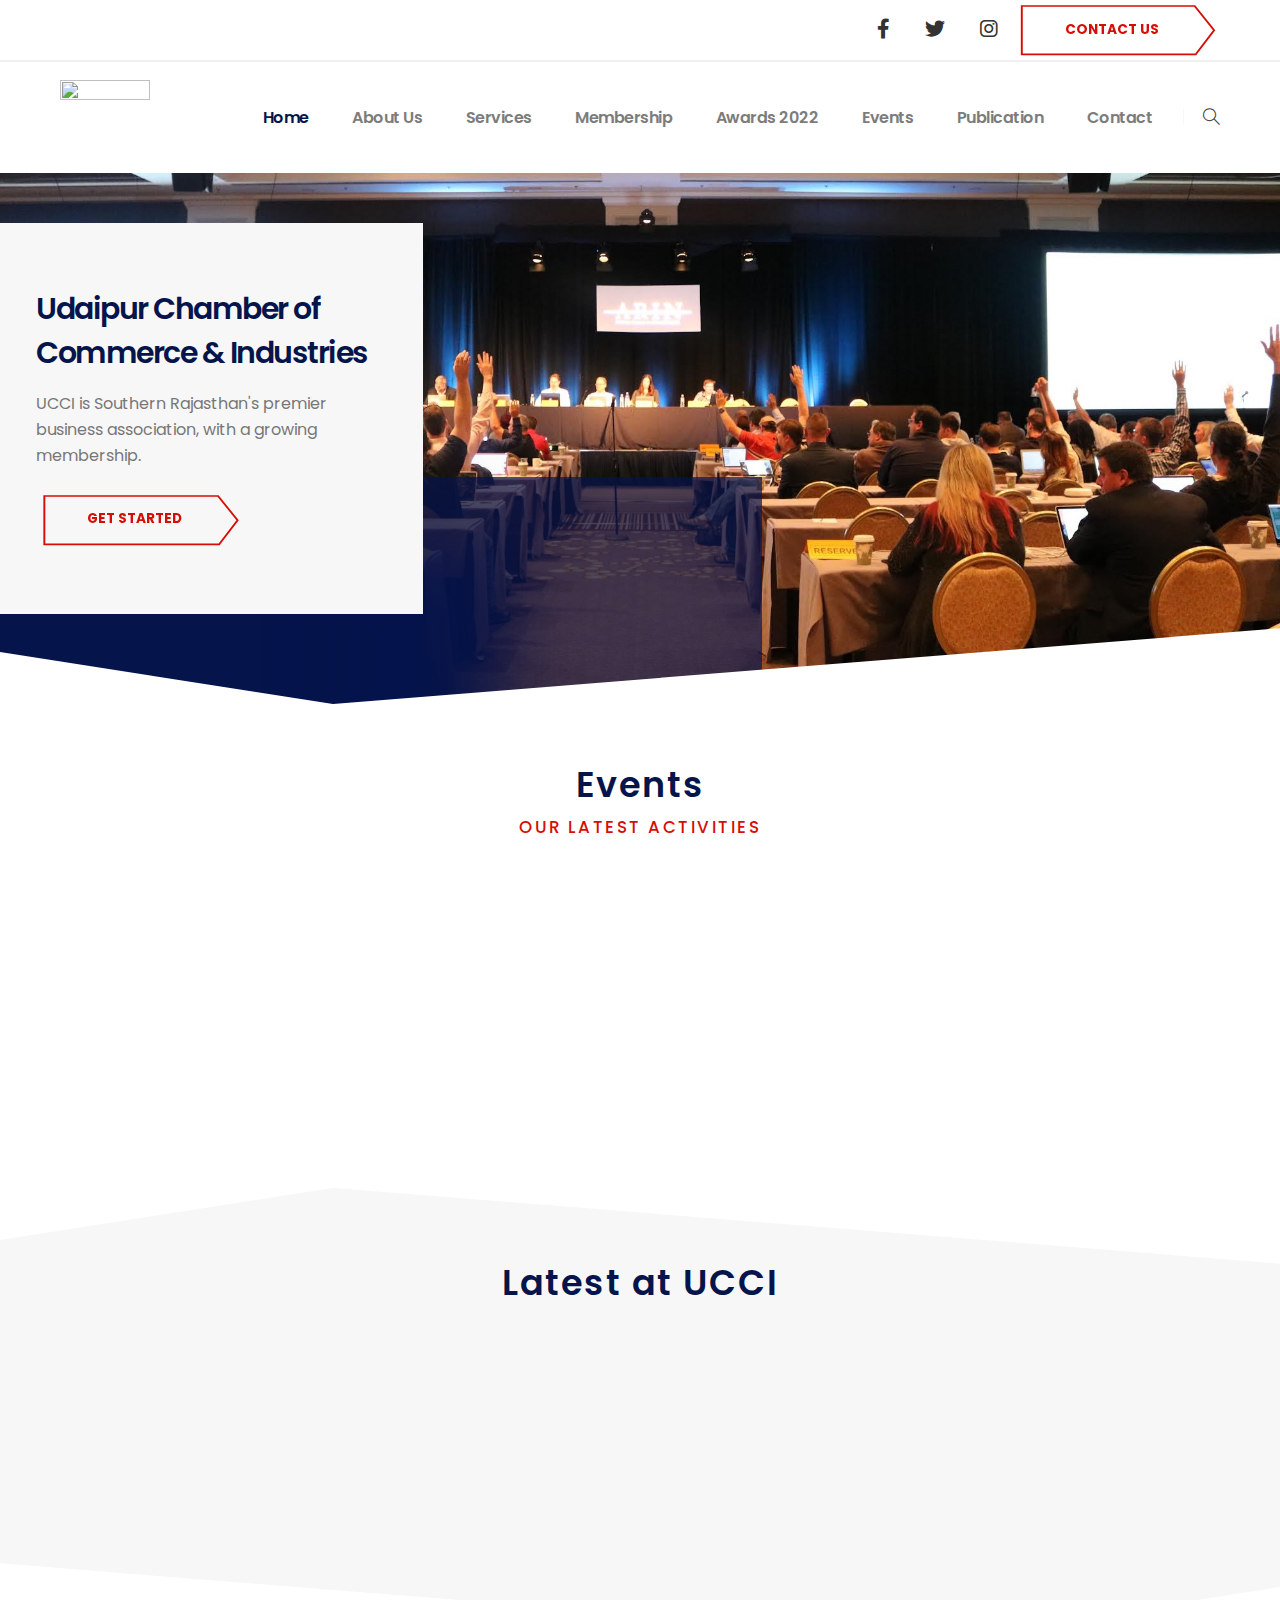
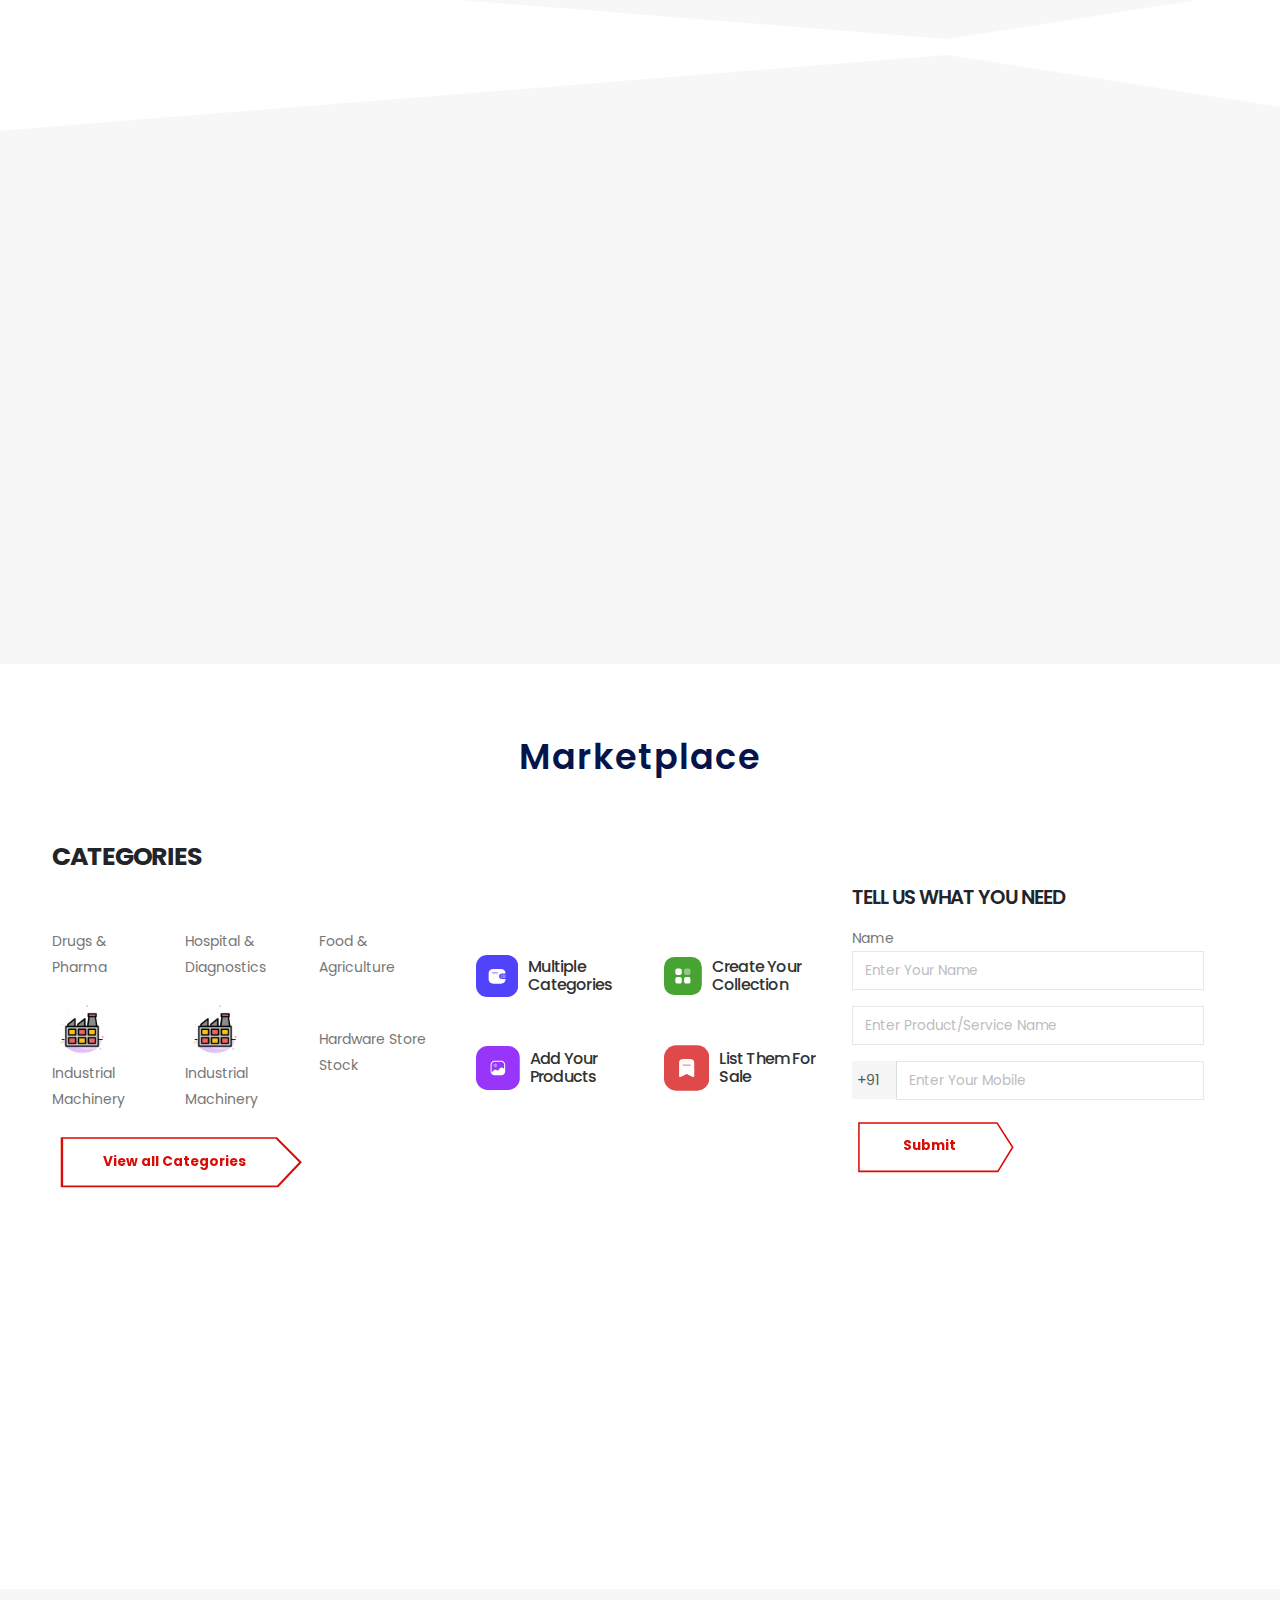
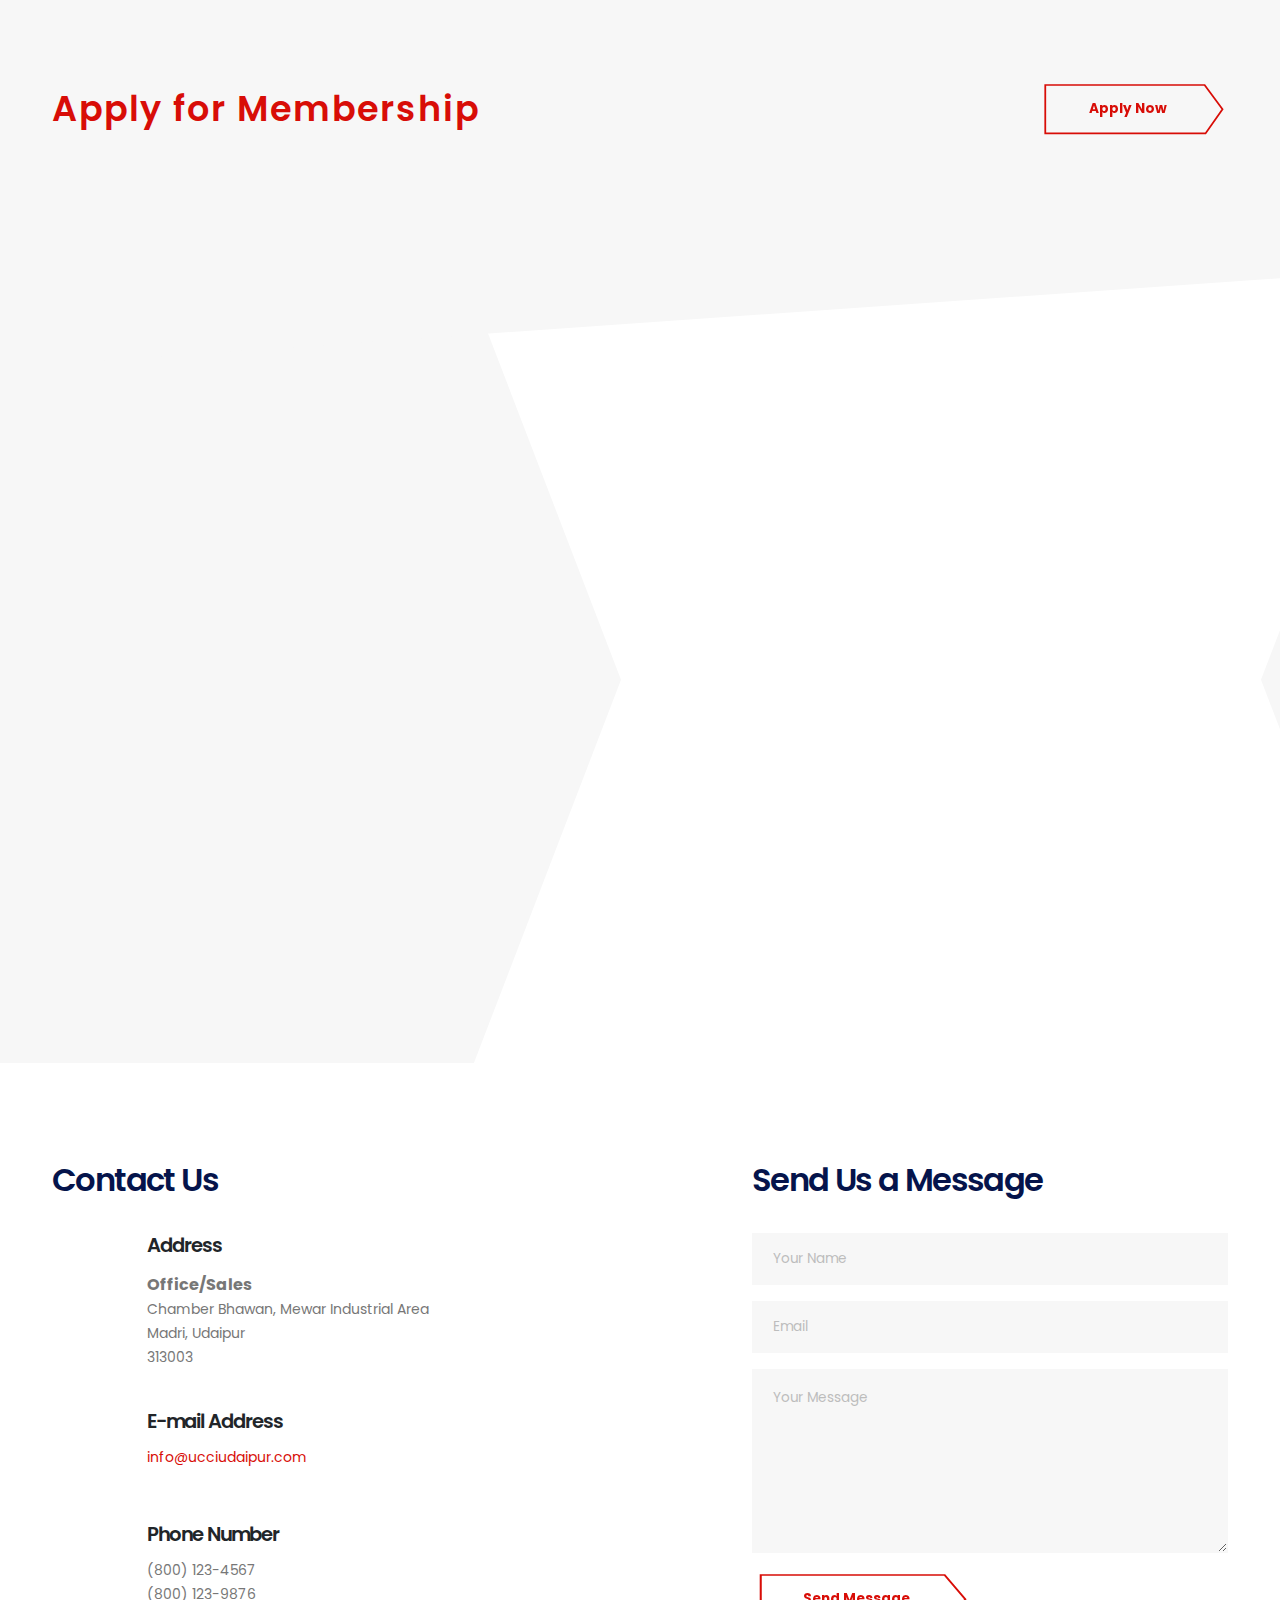
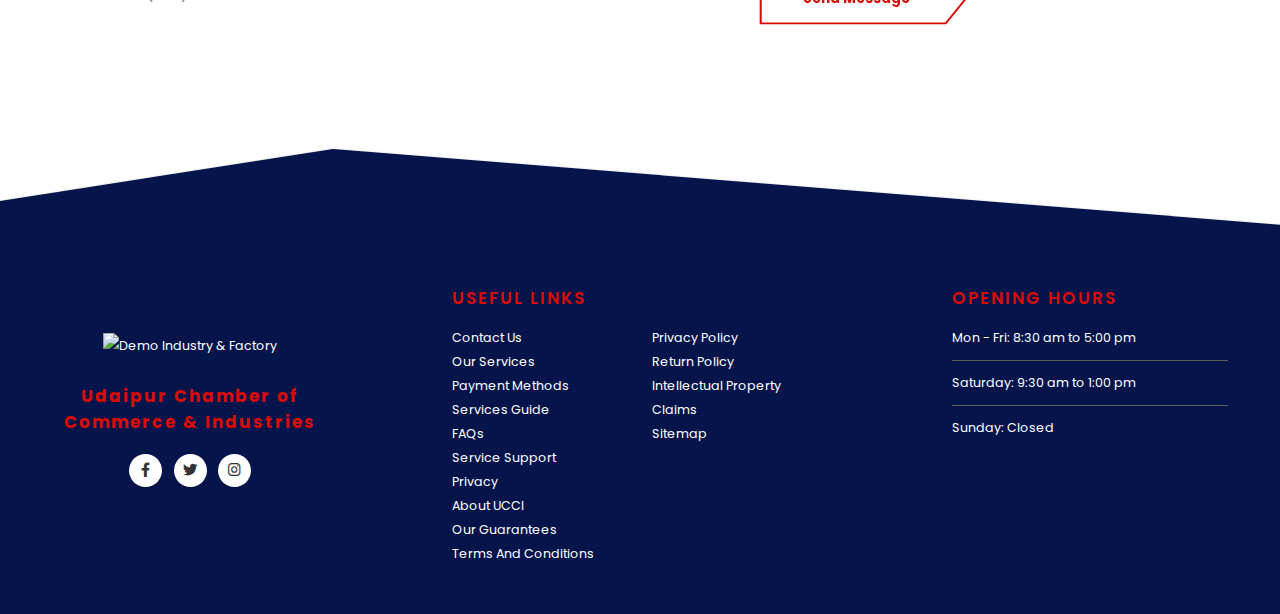
==== demo-industry-factory.html @ dae4d898 "first commit" ====
<!DOCTYPE html>
<html data-style-switcher-options="{'changeLogo': false, 'colorPrimary':
	'#d80d07', 'colorSecondary': '#e36159', 'colorTertiary': '#2baab1',
	'colorQuaternary': '#383f48', 'borderRadius': 0}">

	<!-- Mirrored from www.okler.net/previews/porto/9.7.0/demo-industry-factory.html by HTTrack Website Copier/3.x [XR&CO'2014], Mon, 01 Aug 2022 12:27:42 GMT -->
	<head>

		<!-- Basic -->
		<meta charset="utf-8">
		<meta http-equiv="X-UA-Compatible" content="IE=edge">

		<title>Udaipur Chamber of Commerce & Industries</title>

		<meta name="keywords" content="WebSite Template" />
		<meta name="description" content="Porto - Multipurpose Website Template">
		<meta name="author" content="okler.net">

		<!-- Favicon -->
		<link rel="shortcut icon" href="img/favicon.ico" type="image/x-icon" />
		<link rel="apple-touch-icon" href="img/apple-touch-icon.png">

		<!-- Mobile Metas -->
		<meta name="viewport" content="width=device-width, initial-scale=1,
			minimum-scale=1.0, shrink-to-fit=no">

		<!-- Web Fonts  -->
		<link id="googleFonts"
			href="https://fonts.googleapis.com/css?family=Poppins:300,400,500,600,700,800%7CPlayfair+Display:400,700,900&amp;display=swap"
			rel="stylesheet" type="text/css">

		<!-- Vendor CSS -->
		<link rel="stylesheet" href="vendor/bootstrap/css/bootstrap.min.css">
		<link rel="stylesheet" href="vendor/fontawesome-free/css/all.min.css">
		<link rel="stylesheet" href="vendor/animate/animate.compat.css">
		<link rel="stylesheet"
			href="vendor/simple-line-icons/css/simple-line-icons.min.css">
		<link rel="stylesheet" href="vendor/owl.carousel/assets/owl.carousel.min.css">
		<link rel="stylesheet"
			href="vendor/owl.carousel/assets/owl.theme.default.min.css">
		<link rel="stylesheet" href="vendor/magnific-popup/magnific-popup.min.css">
		<!-- Theme CSS -->
		<link rel="stylesheet" href="css/theme.css">
		<link rel="stylesheet" href="css/theme-elements.css">
		<link rel="stylesheet" href="css/theme-blog.css">
		<link rel="stylesheet" href="css/theme-shop.css">

		<!-- Demo CSS -->
		<link rel="stylesheet" href="css/demos/demo-industry-factory.css">

		<!-- Skin CSS -->
		<link id="skinCSS" rel="stylesheet"
			href="css/skins/skin-industry-factory.css">

		<!-- Theme Custom CSS -->
		<link rel="stylesheet" href="css/custom.css">

		<!-- Head Libs -->
		<script src="vendor/modernizr/modernizr.min.js"></script>


		<!-- Global site tag (gtag.js) - Google Analytics -->
		<script async
			src="https://www.googletagmanager.com/gtag/js?id=UA-42715764-11"></script>
		<script>
		  window.dataLayer = window.dataLayer || [];
		  function gtag(){dataLayer.push(arguments);}
		  gtag('js', new Date());

		  gtag('config', 'UA-42715764-11');
		</script>
		<style>
			.header-top {
				width: 100%;
			}
			.header_container {
				margin: 0;
				width: 100%;
				padding: 0 60px;
			}
			.header-container {
				padding: 0 60px;
			}
			.header-social-icons li a {
				width: 100%;
				height: 100%;
				font-size: 20px;
				padding: 0 15px;
			}
		</style>
	</head>
	<body>

		<div class="body">
			<header id="header" class="header-effect-shrink"
				data-plugin-options="{'stickyEnabled': true, 'stickyEffect': 'shrink',
				'stickyEnableOnBoxed': true, 'stickyEnableOnMobile': false,
				'stickyChangeLogo': true, 'stickyStartAt': 30,
				'stickyHeaderContainerHeight': 70}">
				<div class="header-body header-body-bottom-border border-top-0">
					<div class="header-top">
						<div class="header_container">
							<div class="header-row">
								<!-- <div class="header-column justify-content-start">
									<div class="header-row">
										<ul class="list list-unstyled list-inline mb-0">
											<li class="list-inline-item text-color-dark me-4 mb-0">
												Sales: <a href="tel:+1234567890" class="text-color-dark text-color-hover-primary text-decoration-none"><strong>123-456-789</strong></a>
											</li>
											<li class="list-inline-item text-color-dark d-none d-sm-inline-block mb-0">
												Services: <a href="tel:+91-9351917002" class="text-color-dark text-color-hover-primary text-decoration-none"><strong>91-9351917002</strong></a>
											</li>
										</ul> 
									</div>
								</div> -->
								<div class="header-column justify-content-end">
									<div class="header-row">
										<ul class="header-social-icons social-icons social-icons-clean d-none
											d-md-block">
											<li class="social-icons-facebook"><a href="https://www.facebook.com/"
													target="_blank" title="Facebook"><i class="fab fa-facebook-f"></i></a></li>
											<li class="social-icons-twitter"><a href="https://www.twitter.com/"
													target="_blank" title="Twitter"><i class="fab fa-twitter"></i></a></li>
											<li class="social-icons-instagram"><a
													href="https://www.instagram.com/" target="_blank"
													title="Instagram"><i class="fab fa-instagram"></i></a></li>
										</ul>
										<!-- <a href="#" class="btn custom-svg-btn-style-1 custom-svg-btn-style-1-solid custom-svg-btn-style-1-small text-color-light ms-4">
											<svg class="custom-svg-btn-background" version="1.1" xmlns="http://www.w3.org/2000/svg" xmlns:xlink="http://www.w3.org/1999/xlink" x="0px" y="0px" viewBox="0 0 210 70" preserveAspectRatio="none">
												<polygon fill="none" stroke="#D4D4D4" stroke-width="2" stroke-miterlimit="10" points="7,5 185,5 205,34 186,63 7,63 "/>
											</svg>
											CONTACT US
											<svg class="custom-svg-btn-arrow" version="1.1" viewBox="0 0 15.698 8.706" width="17" xml:space="preserve" xmlns="http://www.w3.org/2000/svg" xmlns:xlink="http://www.w3.org/1999/xlink">
												<polygon stroke="#FFF" stroke-width="0.4" fill="#FFF" points="11.354,0 10.646,0.706 13.786,3.853 0,3.853 0,4.853 13.786,4.853 10.646,8 11.354,8.706 15.698,4.353 "/>
											</svg>
										</a> -->
										<a href="demo-industry-factory.html" class="btn
											custom-svg-btn-style-1 custom-svg-btn-style-1-light
											text-color-light apply_btn">
											<svg class="custom-svg-btn-background" version="1.1"
												xmlns="http://www.w3.org/2000/svg"
												xmlns:xlink="http://www.w3.org/1999/xlink" x="0px" y="0px"
												viewBox="0 0 210 70" preserveAspectRatio="none">
												<polygon fill="transparent" stroke="#FFF" stroke-width="2"
													stroke-miterlimit="10" points="7,5 185,5 205,34 186,63 7,63 "/>
												</svg>
												CONTACT US
											</a>
										</div>
									</div>
								</div>
							</div>
						</div>
						<div class="header-container">
							<div class="header-row">
								<div class="header-column">
									<div class="header-row">
										<div class="header-logo">
											<a href="demo-industry-factory.html">
												<img src="https://kinalg20.github.io/UCCI-1/images/uccilogo.png"
													class="img-fluid" width="85" height="70" alt="" style="color :
													black; width: 90px;"/>
											</a>
										</div>
									</div>
								</div>
								<div class="header-column justify-content-end">
									<div class="header-row">
										<div class="header-nav header-nav-links">
											<div class="header-nav-main header-nav-main-text-capitalize
												header-nav-main-effect-2 header-nav-main-sub-effect-1">
												<nav class="collapse">
													<ul class="nav nav-pills" id="mainNav">
														<li><a href="demo-industry-factory.html" class="nav-link active">Home</a></li>
														<li><a href="demo-industry-factory.html" class="nav-link">About Us</a></li>
														<li><a href="demo-industry-factory.html" class="nav-link">Services</a></li>
														<li><a href="demo-industry-factory.html" class="nav-link">Membership</a></li>
														<li><a href="demo-industry-factory.html" class="nav-link">Awards
																2022</a></li>
														<li><a href="demo-industry-factory.html" class="nav-link">Events</a></li>
														<li><a href="demo-industry-factory.html" class="nav-link">Publication</a></li>
														<li><a href="demo-industry-factory.html" class="nav-link">Contact</a></li>
													</ul>
												</nav>
											</div>
										</div>
										<div class="header-nav-features">
											<div class="header-nav-feature header-nav-features-search
												d-inline-flex">
												<a href="#" class="header-nav-features-toggle text-decoration-none"
													data-focus="headerSearch">
													<i class="icons icon-magnifier header-nav-top-icon font-weight-bold
														text-4 top-2 text-color-hover-primary"></i>
												</a>
												<div class="header-nav-features-dropdown
													header-nav-features-dropdown-mobile-fixed"
													id="headerTopSearchDropdown">
													<form role="search"
														action="https://www.okler.net/previews/porto/9.7.0/page-search-results.html"
														method="get">
														<div class="simple-search input-group">
															<input class="form-control text-1" id="headerSearch" name="q"
																type="search" value="" placeholder="Search...">
															<button class="btn" type="submit">
																<i class="icons icon-magnifier header-nav-top-icon
																	font-weight-bold text-color-dark text-4
																	text-color-hover-primary top-2"></i>
															</button>
														</div>
													</form>
												</div>
											</div>
										</div>
										<button class="btn header-btn-collapse-nav" data-bs-toggle="collapse"
											data-bs-target=".header-nav-main nav">
											<i class="fas fa-bars"></i>
										</button>
									</div>
								</div>
							</div>
						</div>
					</div>
				</header>

				<div role="main" class="main">
					<section class="section section-with-shape-divider overflow-hidden border-0
						m-0" style="background-image:
						url(img/meetings.jpg);
						background-repeat: no-repeat; background-size: cover; background-position:
						center -200px;">
						<div class="shape-divider shape-divider-bottom" style="height: 120px;">
							<svg version="1.1" xmlns="http://www.w3.org/2000/svg"
								xmlns:xlink="http://www.w3.org/1999/xlink" x="0px" y="0px" viewBox="0 0
								2000 120" preserveAspectRatio="xMinYMin">
								<polygon fill="#FFF" points="-11,2 693,112 2019,6 2019,135 -11,135 "/>
								</svg>
							</div>
							<div class="container custom-container-absolute-centered-x">
								<div class="row justify-content-end">
									<div class="col-auto position-relative">
										<img src="" class="img-fluid box-shadow-4 position-relative bottom-10
											right-0 d-none d-sm-block appear-animation"
											data-appear-animation="fadeInLeftShorter"
											data-appear-animation-delay="500" alt="" style="width: 400px;"/>
									</div>
								</div>
							</div>
							<div class="container-fluid px-0 mb-5">
								<div class="row">
									<div class="col-sm-9 col-md-8 col-lg-7 col-xl-4 text-center text-sm-end
										z-index-0 px-5 px-sm-0 mt-sm-0 pt-2 pt-sm-0">
										<div class="position-relative bg-color-grey p-5">
											<!-- <div class="spacer my-5 py-2 d-none d-sm-block"></div> -->
											<div class="overflow-hidden pt-sm-0 mt-sm-3">
												<h1 class="font-weight-semibold mb-0 appear-animation"
													data-appear-animation="maskUp" data-appear-animation-delay="300"
													style="text-align: left; font-size: 30px; color: #05144b;">Udaipur
													Chamber of Commerce & Industries</h1>
											</div>
											<div class="overflow-hidden mb-3">
												<h2 class="font-weight-semibold line-height-2 mb-0 appear-animation"
													data-appear-animation="maskUp" data-appear-animation-delay="500">
													<!-- <strong class="custom-font-size-2">Commerce & Industries</strong> -->
												</h2>
											</div>
											<p class="appear-animation" data-appear-animation="fadeInUpShorter"
												data-appear-animation-delay="700" style="text-align: left;
												font-size: 1rem;">UCCI is Southern Rajasthan's premier business
												association,
												with a growing membership.</p>
											<div style="width: 100%; text-align: left;">
												<!-- <a href="#" class="btn custom-svg-btn-style-1
													text-color-hover-primary mb-sm-5 appear-animation"
													data-appear-animation="fadeInUpShorter"
													data-appear-animation-delay="900">
													<svg class="custom-svg-btn-background" version="1.1"
														xmlns="http://www.w3.org/2000/svg"
														xmlns:xlink="http://www.w3.org/1999/xlink" x="0px" y="0px"
														viewBox="0 0 210 70" preserveAspectRatio="none">
														<polygon fill="none" stroke="#D4D4D4" stroke-width="2"
															stroke-miterlimit="10" points="7,5 185,5 205,34 186,63 7,63 " />
														</svg>
														<span>GET STARTED</span>
												</a> -->
												<a href="demo-industry-factory.html" class="btn
													custom-svg-btn-style-1 custom-svg-btn-style-1-light
													text-color-light apply_btn">
													<svg class="custom-svg-btn-background" version="1.1"
														xmlns="http://www.w3.org/2000/svg"
														xmlns:xlink="http://www.w3.org/1999/xlink" x="0px" y="0px"
														viewBox="0 0 210 70" preserveAspectRatio="none">
														<polygon fill="transparent" stroke="#FFF" stroke-width="2"
															stroke-miterlimit="10" points="7,5 185,5 205,34 186,63 7,63 "/>
														</svg>
														GET STARTED
													</a>
												</div>
												<div class="custom-hero-sub-images-style-1 text-start">
													<div class="custom-hero-sub-images-shadow"></div>
													<!-- <img src="img/double-exposure-image-business-finance.jpg" class="img-fluid appear-animation" data-appear-animation="fadeIn" data-appear-animation-delay="700" alt="" style="width:340px; height: 300px;"/> -->
												</div>
												<div class="spacer py-2"></div>
											</div>
										</div>
									</div>
								</div>
							</section>
<!-- Events -->
<div class="container py-5 my-1">
	<div class="row">
		<div class="col">
			<h3 class="font-weight-bold text-transform-none text-center
				text-9 line-height-2 mb-0" style="letter-spacing: 2px;">Events</h3>
			<div class="overflow-hidden">
				<h2 class="text-color-primary font-weight-medium
					positive-ls-3 text-4 mb-3 appear-animation text-center"
					data-appear-animation="maskUp"
					data-appear-animation-delay="200">OUR LATEST ACTIVITIES</h2>
			</div>
		</div>
	</div>
	<div class="owl-crousel row mb-4 appear-animation"
		data-appear-animation="fadeInUpShorter"
		data-appear-animation-delay="600">
		<div class="col-lg-6 mb-4 mb-lg-0">
			<article>
				<div class="card border-0 border-radius-0 box-shadow-1">
					<div class="card-body p-4 z-index-1">
						<a href="demo-industry-factory.html">
							<img class="card-img-top border-radius-0"
								src="https://ucciudaipur.com/wp-content/uploads/2022/02/Seminar-on-Plastics.png"
								alt="Card Image" height="230px">
						</a>
						<p class="text-uppercase text-1 mb-3 pt-1
							text-color-default">
							<!-- <time pubdate datetime="2022-01-10">10 Jan 2022</time> 
							<span class="opacity-3 d-inline-block px-2">|</span> 
							3 Comments 
							<span class="opacity-3 d-inline-block px-2">|</span> 
							John Doe -->
						</p>
						<div class="card-body p-0">
							<h4 class="card-title mb-3 text-5 font-weight-semibold"><a
									class="text-color-dark-1 text-color-hover-primary
									text-decoration-none"
									href="demo-industry-factory.html">Seminar on
									Alternatives and Legal..</a></h4>
							<p class="card-text mb-0">This is a half-day program
								being curated by Udaipur Industrial Waste Management and
								Research Centre (UIWM&RC) in collaboration.</p>
							<a href="demo-industry-factory.html"
								class="custom-read-more btn btn-link d-inline-flex
								align-items-center font-weight-semibold
								text-decoration-none ps-0">
								READ MORE
								<svg class="ms-2" version="1.1" viewBox="0 0 15.698
									8.706" width="17" xml:space="preserve"
									xmlns="http://www.w3.org/2000/svg"
									xmlns:xlink="http://www.w3.org/1999/xlink">
									<polygon stroke="#FFF" stroke-width="0.1" fill="#FFF"
										points="11.354,0 10.646,0.706 13.786,3.853 0,3.853
										0,4.853 13.786,4.853 10.646,8 11.354,8.706
										15.698,4.353 "/>
									</svg>
								</a>
							</div>
						</div>
					</div>
				</article>
			</div>
			<div class="col-lg-6">
				<article>
					<div class="card border-0 border-radius-0 box-shadow-1">
						<div class="card-body p-4 z-index-1">
							<a href="demo-industry-factory.html">
								<img class="card-img-top border-radius-0"
									src="https://ucciudaipur.com/wp-content/uploads/2022/05/Solar-Seminar-960x720.jpeg"
									alt="Card Image" style="height:230px;">
							</a>
							<p class="text-uppercase text-1 mb-3 pt-1
								text-color-default">
								<!-- <time pubdate datetime="2022-01-10">10 Jan 2022</time> 
<span class="opacity-3 d-inline-block px-2">|</span> 
3 Comments 
<span class="opacity-3 d-inline-block px-2">|</span> 
John Doe -->
							</p>
							<div class="card-body p-0">
								<h4 class="card-title mb-3 text-5 font-weight-semibold"><a
										class="text-color-dark-1 text-color-hover-primary
										text-decoration-none"
										href="demo-industry-factory.html">Solar Rooftop
										Conference [7th May 2022]</a></h4>
								<p class="card-text mb-0">You are invited to attend this
									conference on Rooftop Solar Energy on Saturday 7th May
									2022 at UCCI. The program starts at 5:30 PM.</p>
								<a href="demo-industry-factory.html"
									class="custom-read-more btn btn-link d-inline-flex
									align-items-center font-weight-semibold
									text-decoration-none ps-0">
									READ MORE
									<svg class="ms-2" version="1.1" viewBox="0 0 15.698
										8.706" width="17" xml:space="preserve"
										xmlns="http://www.w3.org/2000/svg"
										xmlns:xlink="http://www.w3.org/1999/xlink">
										<polygon stroke="#FFF" stroke-width="0.1" fill="#FFF"
											points="11.354,0 10.646,0.706 13.786,3.853 0,3.853
											0,4.853 13.786,4.853 10.646,8 11.354,8.706
											15.698,4.353 "/>
										</svg>
									</a>
								</div>
							</div>
						</div>
					</article>
				</div>
	</div>
</div>
<section class="section section-with-shape-divider border-0 mt-3 mb-0
							pb-2">
							<div class="shape-divider shape-divider-reverse-x" style="height:
								120px;">
								<svg version="1.1" xmlns="http://www.w3.org/2000/svg"
									xmlns:xlink="http://www.w3.org/1999/xlink" x="0px" y="0px"
									viewBox="0 0 2000 120" preserveAspectRatio="xMinYMin">
									<polygon fill="#FFF" points="-11,2 693,112 2019,6 2019,135 -11,135
										"/>
									</svg>
								</div>
								<div class="shape-divider shape-divider-bottom
									shape-divider-reverse-y" style="height: 120px;">
									<svg version="1.1" xmlns="http://www.w3.org/2000/svg"
										xmlns:xlink="http://www.w3.org/1999/xlink" x="0px" y="0px"
										viewBox="0 0 2000 120" preserveAspectRatio="xMinYMin">
										<polygon fill="#FFF" points="-11,2 693,112 2019,6 2019,135
											-11,135 "/>
										</svg>
									</div>
									<div class="container py-3 my-3">
										<div class="row">
											<div class="col">
												<h3 class="font-weight-bold text-transform-none text-center
													text-9 line-height-2 mb-0" style="letter-spacing: 2px;">Latest
													at UCCI</h3>
												<div class="overflow-hidden">
													<h2 class="text-color-primary text-center font-weight-medium
														positive-ls-3 text-4 mb-3 appear-animation"
														data-appear-animation="maskUp"
														data-appear-animation-delay="200">ANNOUNCEMENTS</h2>
												</div>
											</div>
										</div>
										<div class="row">
											<div class="col appear-animation"
												data-appear-animation="fadeInUpShorter"
												data-appear-animation-delay="750">
												<div class="owl-carousel nav-style-1 nav-svg-arrows-1 nav-dark"
													data-plugin-options="{'responsive': {'0': {'items': 1}, '476':
													{'items': 2}, '768': {'items': 2}, '992': {'items': 2},
													'1200': {'items': 2}}, 'autoplay': true, 'autoplayTimeout':
													5000, 'autoplayHoverPause': true, 'dots': false, 'nav': true,
													'loop': true, 'margin': 60, 'stagePadding': 50}">
													<div>
														<div class="custom-testimonial-style-1 testimonial
															testimonial-style-3">
															<div class="card border-0 border-radius-0">
																<div class="card-body p-4 z-index-1">
																	<p class="text-uppercase text-1 mb-3 pt-1
																		text-color-default">
																		<time pubdate datetime="2022-01-10">10 Jan 2022</time>
																		<span class="opacity-3 d-inline-block px-2">|</span>
																		3 Comments
																		<span class="opacity-3 d-inline-block px-2">|</span>
																		John Doe
																	</p>
																	<div class="card-body p-0">
																		<h4 class="card-title mb-3 text-5 font-weight-semibold"><a
																				class="text-color-dark-1 text-color-hover-primary
																				text-decoration-none"
																				href="demo-industry-factory.html">Capacity Building
																				Program & Export Training with FIEO - 7 Jun 2022</a></h4>
																		<p class="card-text mb-0">Udaipur Chamber of Commerce &
																			Industry in association with Federation
																			of Indian Export Organisations (FIEO), an apex trade</p>
																		<a href="demo-industry-factory.html"
																			class="custom-read-more btn btn-link d-inline-flex
																			align-items-center font-weight-semibold
																			text-decoration-none ps-0">
																			READ MORE
																			<svg class="ms-2" version="1.1" viewBox="0 0 15.698
																				8.706" width="17" xml:space="preserve"
																				xmlns="http://www.w3.org/2000/svg"
																				xmlns:xlink="http://www.w3.org/1999/xlink">
																				<polygon stroke="#FFF" stroke-width="0.1" fill="#FFF"
																					points="11.354,0 10.646,0.706 13.786,3.853 0,3.853
																					0,4.853 13.786,4.853 10.646,8 11.354,8.706
																					15.698,4.353 "/>
																				</svg>
																			</a>
																		</div>
																	</div>
																</div>
															</div>
														</div>
														<div>
															<div class="custom-testimonial-style-1 testimonial
																testimonial-style-3">
																<div class="card border-0 border-radius-0">
																	<div class="card-body p-4 z-index-1">
																		<p class="text-uppercase text-1 mb-3 pt-1
																			text-color-default">
																			<time pubdate datetime="2022-01-10">10 Jan 2022</time>
																			<span class="opacity-3 d-inline-block px-2">|</span>
																			3 Comments
																			<span class="opacity-3 d-inline-block px-2">|</span>
																			John Doe
																		</p>
																		<div class="card-body p-0">
																			<h4 class="card-title mb-3 text-5 font-weight-semibold"><a
																					class="text-color-dark-1 text-color-hover-primary
																					text-decoration-none"
																					href="demo-industry-factory.html">Beti – Hamaari
																					Bitiya programme for daughters of Udaipur - 28 Oct
																					2021</a></h4>
																			<p class="card-text mb-0">Udaipur Chamber of Commerce &
																				Industry in association with Federation
																				of Indian Export Organisations (FIEO), an apex trade.</p>
																			<a href="demo-industry-factory.html"
																				class="custom-read-more btn btn-link d-inline-flex
																				align-items-center font-weight-semibold
																				text-decoration-none ps-0">
																				READ MORE
																				<svg class="ms-2" version="1.1" viewBox="0 0 15.698
																					8.706" width="17" xml:space="preserve"
																					xmlns="http://www.w3.org/2000/svg"
																					xmlns:xlink="http://www.w3.org/1999/xlink">
																					<polygon stroke="#FFF" stroke-width="0.1" fill="#FFF"
																						points="11.354,0 10.646,0.706 13.786,3.853 0,3.853
																						0,4.853 13.786,4.853 10.646,8 11.354,8.706
																						15.698,4.353 "/>
																					</svg>
																				</a>
																			</div>
																		</div>
																	</div>
																</div>
															</div>
															<div>
																<div class="custom-testimonial-style-1 testimonial
																	testimonial-style-3">
																	<div class="card border-0 border-radius-0">
																		<div class="card-body p-4 z-index-1">
																			<p class="text-uppercase text-1 mb-3 pt-1
																				text-color-default">
																				<time pubdate datetime="2022-01-10">10 Jan 2022</time>
																				<span class="opacity-3 d-inline-block px-2">|</span>
																				3 Comments
																				<span class="opacity-3 d-inline-block px-2">|</span>
																				John Doe
																			</p>
																			<div class="card-body p-0">
																				<h4 class="card-title mb-3 text-5
																					font-weight-semibold"><a class="text-color-dark-1
																						text-color-hover-primary text-decoration-none"
																						href="demo-industry-factory.html">Beti – Hamaari
																						Bitiya programme for daughters of Udaipur - 28 Oct
																						2021</a></h4>
																				<p class="card-text mb-0">Udaipur Chamber of Commerce &
																					Industry in association with Federation
																					of Indian Export Organisations (FIEO), an apex trade.</p>
																				<a href="demo-industry-factory.html"
																					class="custom-read-more btn btn-link d-inline-flex
																					align-items-center font-weight-semibold
																					text-decoration-none ps-0">
																					READ MORE
																					<svg class="ms-2" version="1.1" viewBox="0 0 15.698
																						8.706" width="17" xml:space="preserve"
																						xmlns="http://www.w3.org/2000/svg"
																						xmlns:xlink="http://www.w3.org/1999/xlink">
																						<polygon stroke="#FFF" stroke-width="0.1" fill="#FFF"
																							points="11.354,0 10.646,0.706 13.786,3.853 0,3.853
																							0,4.853 13.786,4.853 10.646,8 11.354,8.706
																							15.698,4.353 "/>
																						</svg>
																					</a>
																				</div>
																			</div>
																		</div>
																	</div>
																</div>
															</div>
														</div>
													</div>
													<div class="owl-crousel row mb-4 appear-animation"
														data-appear-animation="fadeInUpShorter"
														data-appear-animation-delay="600">

													</div>
												</div>
						</section>
<!-- What we do -->
<section class="section section-with-shape-divider border-0 z-index-2
			pb-0 m-0">
			<div class="shape-divider shape-divider-reverse-xy" style="height:
				120px;">
				<svg version="1.1" xmlns="http://www.w3.org/2000/svg"
					xmlns:xlink="http://www.w3.org/1999/xlink" x="0px" y="0px" viewBox="0
					0 2000 120" preserveAspectRatio="xMinYMin">
					<polygon fill="#FFF" points="-11,2 693,112 2019,6 2019,135 -11,135
						"/>
					</svg>
				</div>
				<div class="container pt-3 mt-5">
					<div class="row justify-content-center mb-5">
						<div class="col-lg-9 col-xl-8 text-center">
							<div class="overflow-hidden mb-1">
								<h3 class="font-weight-bold text-transform-none text-9
									line-height-2 mb-0 appear-animation"
									data-appear-animation="maskUp" data-appear-animation-delay="400"
									style="letter-spacing: 2px;">What We Do</h3>
							</div>
							<div class="overflow-hidden">
								<h2 class="text-color-primary font-weight-medium positive-ls-3
									text-4 mb-0 appear-animation" data-appear-animation="maskUp"
									data-appear-animation-delay="200">OUR SERVICES</h2>
							</div>
							<p class="custom-font-secondary custom-font-size-1 line-height-7
								mb-0 appear-animation" data-appear-animation="fadeInUpShorter"
								data-appear-animation-delay="600">Lorem ipsum dolor sit amet,
								consectetur adipiscing elit. Sed imperdiet libero id nisi euismod,
								sed porta est consectetur.</p>
						</div>
					</div>
					<div class="row">
						<div class="col appear-animation"
							data-appear-animation="fadeInUpShorter"
							data-appear-animation-delay="750">
							<div class="stage-margin stage-margin-md nav-style-1
								nav-svg-arrows-1 nav-dark row"
								data-plugin-options="{'responsive': {'0': {'items': 1}, '476':
								{'items': 2}, '768': {'items': 2}, '992': {'items': 3}, '1200':
								{'items': 4}}, 'autoplay': false, 'autoplayTimeout': 5000,
								'autoplayHoverPause': true, 'dots': false, 'nav': true, 'loop':
								true, 'margin': 20, 'stagePadding': 75}">
								<div class="col-lg-4">
									<div class="card text-color-hover-primary" style="
										border-radius: 100%!important; width: 300px; height:
										300px;margin: auto; cursor: pointer;">
										<div class="card-body">

											<!-- <i class="fa fa-desktop" style="font-size: 45px; text-align: center; width: 100%;padding-top: 30px;"></i> -->
											<div style="width:100%; text-align: center;padding-top:
												20px;">
												<img src="https://www.freeiconspng.com/thumbs/certificate-icon-png/certificate-icon-10.png" style="width: 60px;
													margin: auto;" alt="">
											</div>
											<h4 class="text-center mb-1 mt-2"><a
													href="demo-industry-factory.html" class="text-color-dark
													text-color-hover-primary text-decoration-none text-2" style="color: #05144b;">Certificate
													of Origin</a></h4>
											<p class="text-center mb-1">A Certificate of Origin (CO) is an
												important international trade document</p>
										</div>
									</div>
								</div>
								<div class="col-lg-4">
									<div class="card text-color-hover-primary" style="
										border-radius: 100%!important ; cursor: pointer;
										width: 300px;
										height: 300px;margin: auto;">
										<div class="card-body">
											<div style="width:100%; text-align: center;padding-top:
												20px;">
												<img
													src="https://encrypted-tbn0.gstatic.com/images?q=tbn:ANd9GcTUiKnn_c7WJHiwIB5wY6y85y2zoX2tWAocaQ&usqp=CAU"
													style="width: 60px; margin: auto;" alt="">
											</div>
											<!-- <i class="fa fa-trash" style="font-size: 45px; text-align: center; width: 100%;padding-top: 30px;"></i> -->
											<!-- <i class="fas fa-book" style="font-size: 45px; text-align: center; width: 100%;padding-top: 30px;"></i> -->
											<h4 class="text-center mb-1 mt-2"><a
													href="demo-industry-factory.html" class="text-color-dark
													text-color-hover-primary text-decoration-none text-2" style="color: #05144b;">Bussiness
													Visa</a></h4>
											<p class="text-center mb-1">The jewel in the crown of all UCCI
												completed projects. This project was envisaged</p>
										</div>
									</div>
								</div>
								<div class="col-lg-4">
									<div class="card text-color-hover-primary" style="
										border-radius: 100%!important; cursor: pointer; width: 300px;
										height: 300px;margin: auto;">
										<div class="card-body">
											<div style="width:100%; text-align: center;padding-top:
												20px;">
												<img src="img/attestation-2-604637-removebg-preview.png"
													style="width: 60px; margin: auto;" alt="">
											</div>
											<!-- <i class="fab fa-chrome" style="font-size: 45px; text-align: center; width: 100%;padding-top: 30px;"></i> -->
											<h4 class="text-center mb-1 mt-3"><a
													href="demo-industry-factory.html" class="text-color-dark
													text-color-hover-primary text-decoration-none text-2" style="color: #05144b;">Document
													Attestation</a></h4>
											<p class="text-center mb-1">Lorem ipsum dolor sit amet,
												consectetur adipiscing elit, sed do
												eiusmod</p>
										</div>
									</div>
								</div>
							</div>
						</div>
					</div>
				</div>
</section>
<!-- Marketplace -->
<div class="container py-4 my-5">
	<div class="row">
		<h3 class="font-weight-bold text-transform-none text-center
				text-9 line-height-2 mb-0" style="letter-spacing: 2px;">Marketplace</h3>
			<div class="overflow-hidden">
				<h2 class="text-color-primary text-center font-weight-medium
					positive-ls-3 text-4 mb-3 appear-animation"
					data-appear-animation="maskUp"
					data-appear-animation-delay="200">CONNECT WITH BUYERS & SELLERS
				</h2>
			</div>
		<div class="col-lg-4" style="align-self: center;">
			<h3>
				<strong>CATEGORIES</strong>
			</h3>
			<div class="row">
				<div class="col-lg-4 col-6">
					<div class="left-sec">
						<img style="width:60px; object-fit: contain;" src="https://media.istockphoto.com/vectors/pharmaceutical-industry-red-color-icon-drug-sector-conveyor-automatic-vector-id1221578747?k=20&m=1221578747&s=612x612&w=0&h=d1p1PFAIZW4RuBtJk2KXJMUk7dy8qKT1mC1L3cnjQHs=" alt="">
						<p>Drugs & Pharma</p>
					</div>
				</div>
				<div class="col-lg-4 col-6">
					<div class="left-sec">
						<img style="width:60px; object-fit: contain;" src="https://thumbs.dreamstime.com/b/first-aid-kit-icon-comic-style-health-help-medical-diagnostics-vector-cartoon-illustration-white-isolated-background-159695023.jpg" alt="">
						<p>Hospital & Diagnostics</p>
					</div>
				</div>
				<div class="col-lg-4 col-6">
					<div class="left-sec">
						<img style="width:60px; object-fit: contain;" src="https://cdn2.vectorstock.com/i/thumb-large/19/66/people-with-harvest-harvesting-season-at-farm-vector-25841966.jpg" alt="">
						<p> Food & Agriculture</p>
					</div>
				</div>
				<div class="col-lg-4 col-6">
					<div class="left-sec">
						<img style="width:60px; object-fit: contain;" src="img\pngtree-constructionfactoryindustry-abstract-flat-color-icon-templat-png-image_1489682.jpg" alt="">
						<p>Industrial Machinery</p>
					</div>
				</div>
				<div class="col-lg-4 col-6">
					<div class="left-sec">
						<img style="width:60px; object-fit: contain;" src="img\pngtree-constructionfactoryindustry-abstract-flat-color-icon-templat-png-image_1489682.jpg" alt="">
						<p>Industrial Machinery</p>
					</div>
				</div>
				<div class="col-lg-4 col-6">
					<div class="left-sec">
						<img style="width:60px; object-fit: contain;" src="https://media.istockphoto.com/vectors/service-icon-vector-id1251359835?k=20&m=1251359835&s=612x612&w=0&h=8wfVM1N3n47L-OtdDEN2sivLYR57iv5l_fWu8bzt_1U=" alt="">
						<p>Hardware Store Stock</p>
					</div>
				</div>
			</div>
			<div class="bottom-section mb-4">
				<div style="width: 100%; text-align: left;"> 
					<a href="demo-industry-factory.html" class="btn
					custom-svg-btn-style-1 custom-svg-btn-style-1-light
					text-color-light apply_btn">
					<svg class="custom-svg-btn-background" version="1.1"
						xmlns="http://www.w3.org/2000/svg"
						xmlns:xlink="http://www.w3.org/1999/xlink" x="0px" y="0px"
						viewBox="0 0 210 70" preserveAspectRatio="none">
						<polygon fill="transparent" stroke="#FFF" stroke-width="2"
							stroke-miterlimit="10" points="7,5 185,5 205,34 186,63 7,63 "/>
						</svg>
						View all Categories
					</a>
				</div>
			</div>
		</div>
		<div class="col-lg-8">
			<div class="right-section px-4 py-5" style="background-image: url(https://images.rawpixel.com/image_800/czNmcy1wcml2YXRlL3Jhd3BpeGVsX2ltYWdlcy93ZWJzaXRlX2NvbnRlbnQvbHIvcm0yODEtbnVubnktNDAxLmpwZw.jpg);
			background-repeat: no-repeat; background-size: cover;
			background-position: center">
			<div class="row">
				<div class="col-lg-6" style="align-self: center;">
					<div class="row">
						<div class="col-lg-6">
							<div class="products-add d-flex mb-3">
								<svg width="60" height="60" viewBox="0 0 60 60" fill="none" xmlns="http://www.w3.org/2000/svg">
									<rect width="60" height="60" rx="16" fill="#5142FC"></rect>
									<path fill-rule="evenodd" clip-rule="evenodd" d="M36.9227 28.0178H41.104C41.5988 28.0178 42 28.3981 42 28.8671V31.8195C41.9942 32.2862 41.5964 32.6633 41.104 32.6688H37.0187C35.8257 32.684 34.7826 31.9098 34.512 30.8084C34.3765 30.1247 34.5667 29.4192 35.0317 28.8809C35.4966 28.3427 36.1888 28.0268 36.9227 28.0178ZM37.1039 31.1219H37.4986C38.0052 31.1219 38.4159 30.7326 38.4159 30.2524C38.4159 29.7722 38.0052 29.3829 37.4986 29.3829H37.1039C36.8616 29.3802 36.6282 29.4695 36.4559 29.631C36.2835 29.7924 36.1866 30.0126 36.1866 30.2423C36.1865 30.7242 36.5956 31.1164 37.1039 31.1219Z" fill="#F9F9FA" fill-opacity="0.4"></path>
									<path d="M36.9227 26.2788H42C42 22.3154 39.5573 20 35.4187 20H24.5813C20.4427 20 18 22.3154 18 26.2282V34.7718C18 38.6846 20.4427 41 24.5813 41H35.4187C39.5573 41 42 38.6846 42 34.7718V34.4078H36.9227C34.5662 34.4078 32.656 32.5971 32.656 30.3635C32.656 28.1299 34.5662 26.3192 36.9227 26.3192V26.2788Z" fill="white"></path>
									<path d="M30.4587 26.2788H23.6854C23.177 26.2733 22.768 25.8811 22.7681 25.3992C22.7739 24.9229 23.1829 24.5398 23.6854 24.5398H30.4587C30.9654 24.5398 31.3761 24.9291 31.3761 25.4093C31.3761 25.8895 30.9654 26.2788 30.4587 26.2788Z" fill="#948BFB"></path>
								</svg>
								<h6>Multiple Categories</h6>
							</div>
						</div>
						<div class="col-lg-6">
							<div class="products-add d-flex">
								<svg width="60" height="60" viewBox="0 0 60 60" fill="none" xmlns="http://www.w3.org/2000/svg">
									<rect width="60" height="60" rx="16" fill="#47A432"></rect>
									<path d="M25.104 18H21.048C19.368 18 18 19.38 18 21.0732V25.164C18 26.868 19.368 28.2359 21.048 28.2359H25.104C26.796 28.2359 28.1519 26.868 28.1519 25.164V21.0732C28.1519 19.38 26.796 18 25.104 18Z" fill="white"></path>
									<path d="M25.104 31.7637H21.048C19.368 31.7637 18 33.1329 18 34.8369V38.9276C18 40.6196 19.368 41.9996 21.048 41.9996H25.104C26.796 41.9996 28.1519 40.6196 28.1519 38.9276V34.8369C28.1519 33.1329 26.796 31.7637 25.104 31.7637Z" fill="white"></path>
									<path d="M38.9521 18H34.8961C33.2041 18 31.8481 19.38 31.8481 21.0732V25.164C31.8481 26.868 33.2041 28.2359 34.8961 28.2359H38.9521C40.6321 28.2359 42.0001 26.868 42.0001 25.164V21.0732C42.0001 19.38 40.6321 18 38.9521 18Z" fill="white" fill-opacity="0.4"></path>
									<path d="M38.9521 31.7637H34.8961C33.2041 31.7637 31.8481 33.1329 31.8481 34.8369V38.9276C31.8481 40.6196 33.2041 41.9996 34.8961 41.9996H38.9521C40.6321 41.9996 42.0001 40.6196 42.0001 38.9276V34.8369C42.0001 33.1329 40.6321 31.7637 38.9521 31.7637Z" fill="white"></path>
								</svg>
								<h6>Create Your Collection</h6>
							</div>
						</div>
					</div>
					<div class="row mt-3">
						<div class="col-lg-6 mb-3">
							<div class="products-add d-flex">
								<svg width="60" height="60" viewBox="0 0 60 60" fill="none" xmlns="http://www.w3.org/2000/svg">
									<rect width="60" height="60" rx="16" fill="#9835FB"></rect>
									<path fill-rule="evenodd" clip-rule="evenodd" d="M21.396 25.8881C21.396 23.1621 23.061 21.3951 25.638 21.3951H34.354C36.94 21.3951 38.605 23.1621 38.605 25.8881V31.1901C38.159 30.8121 36.812 29.8711 36.624 29.7591C35.224 28.9191 33.544 29.2991 32.454 30.7191C32.359 30.8441 30.782 33.1441 30.224 33.4881C30.095 33.5681 29.959 33.6111 29.814 33.6311C29.464 33.6611 29.127 33.4811 28.554 33.0981C28.224 32.8881 27.864 32.6491 27.454 32.4791C25.749 31.7661 24.45 32.9441 23.758 33.7341C23.749 33.7421 21.812 36.1041 21.781 36.1411C21.538 35.5501 21.396 34.8671 21.396 34.1021V25.8881ZM40 25.888C40 22.362 37.731 20 34.354 20H25.638C22.271 20 20 22.362 20 25.888V34.102C20 35.674 20.447 37.013 21.238 38.009C21.247 38.018 21.247 38.028 21.256 38.028C22.043 39.013 23.166 39.666 24.519 39.899C24.531 39.901 24.543 39.903 24.556 39.905C24.903 39.962 25.262 40 25.638 40H34.354C34.535 40 34.7 39.966 34.874 39.953C35.078 39.936 35.289 39.932 35.483 39.898C35.74 39.854 35.976 39.777 36.215 39.703C36.319 39.67 36.43 39.65 36.53 39.612C36.773 39.52 36.996 39.401 37.217 39.279C37.297 39.235 37.383 39.199 37.461 39.15C37.678 39.014 37.875 38.855 38.068 38.689C38.132 38.634 38.201 38.584 38.262 38.526C38.45 38.347 38.616 38.15 38.775 37.944C38.824 37.879 38.876 37.819 38.923 37.752C39.076 37.534 39.208 37.299 39.33 37.054C39.364 36.983 39.4 36.914 39.433 36.842C39.546 36.585 39.64 36.316 39.72 36.034C39.741 35.958 39.762 35.883 39.78 35.805C39.851 35.514 39.902 35.214 39.935 34.9C39.939 34.862 39.95 34.827 39.954 34.789C39.961 34.704 39.96 34.619 39.965 34.534C39.973 34.388 40 34.253 40 34.102V25.888Z" fill="white"></path>
									<path d="M26.5053 28.9995C27.8668 28.9995 29.0005 27.8694 29.0005 26.5145C29.0005 25.8351 28.7156 25.2126 28.2611 24.7609C27.8086 24.2929 27.1768 23.9995 26.4792 23.9995C25.109 23.9995 24.0005 25.1035 24.0005 26.4681C24.0005 26.6486 24.0218 26.8233 24.0596 26.9931C24.2883 28.1252 25.3086 28.9995 26.5053 28.9995Z" fill="white" fill-opacity="0.4"></path>
								</svg>
								<h6>Add Your Products</h6>
							</div>
						</div>
						<div class="col-lg-6 mb-3">
							<div class="products-add d-flex">
								<svg width="60" height="60" viewBox="0 0 60 60" fill="none" xmlns="http://www.w3.org/2000/svg">
									<rect width="60" height="60" rx="16" fill="#DF4949"></rect>
									<rect x="23" y="24" width="13" height="4" fill="white" fill-opacity="0.4"></rect>
									<path fill-rule="evenodd" clip-rule="evenodd" d="M26.125 18H33.8375C37.225 18 39.9625 19.284 40 22.5478V40.7631C40 40.9671 39.95 41.1711 39.85 41.3511C39.6875 41.6391 39.4125 41.8551 39.075 41.9511C38.75 42.0471 38.3875 41.9991 38.0875 41.8311L29.9875 37.9432L21.875 41.8311C21.6888 41.9259 21.475 41.9871 21.2625 41.9871C20.5625 41.9871 20 41.4351 20 40.7631V22.5478C20 19.284 22.75 18 26.125 18ZM25.2753 27.1437H34.6878C35.2253 27.1437 35.6628 26.7225 35.6628 26.1958C35.6628 25.6678 35.2253 25.2478 34.6878 25.2478H25.2753C24.7378 25.2478 24.3003 25.6678 24.3003 26.1958C24.3003 26.7225 24.7378 27.1437 25.2753 27.1437Z" fill="white"></path>
								</svg>
								<h6>List Them For Sale</h6>
							</div>
						</div>
					</div>
				</div>
				<div class="col-lg-6">
					<div class="right-sec">
						<h4>TELL US WHAT YOU NEED</h4>
						<form>
							<div class="form-group">
								<div class="form-group">
									<div class="form-group">
									  <label for="formGroupExampleInput">Name</label>
									  <input type="text" class="form-control" id="formGroupExampleInput" placeholder="Enter Your Name">
									</div>
									<input type="text" class="form-control" id="formGroupExampleInput" placeholder="Enter Product/Service Name">
								  </div>
								  <div class="input-group">
									<input type="text" value="+91" readonly="" name="iso" id="t0402_iso" class="be-flisq iso" tabindex="-1" disabled="disabled">
									<input type="tel" class="form-control" placeholder="Enter Your Mobile">
								  </div>
							  </div>
							  <div style="width: 100%; text-align: left;">
								<a href="demo-industry-factory.html" class="btn
									custom-svg-btn-style-1 custom-svg-btn-style-1-light
									text-color-light apply_btn">
									<svg class="custom-svg-btn-background" version="1.1"
										xmlns="http://www.w3.org/2000/svg"
										xmlns:xlink="http://www.w3.org/1999/xlink" x="0px" y="0px"
										viewBox="0 0 210 70" preserveAspectRatio="none">
										<polygon fill="transparent" stroke="#FFF" stroke-width="2"
											stroke-miterlimit="10" points="7,5 185,5 205,34 186,63 7,63 "/>
										</svg>
										Submit
									</a>
								</div>
						  </form>
					</div>
				</div>
			</div>
			</div>
		</div>
	</div>
</div>				

	
<!-- Who we are -->
<div class="container py-4 my-5">
	<div class="row">
		<div class="col-lg-6">
			<div class="overflow-hidden mb-2">
				<h3 class="font-weight-bold text-transform-none text-9 line-height-2
					mb-0 appear-animation" data-appear-animation="maskUp"
					data-appear-animation-delay="200" style="letter-spacing: 2px;">Who
					We Are</h3>
			</div>
			<div class="overflow-hidden mb-3">
				<h3 class="text-color-primary font-weight-medium positive-ls-3 text-4
					mb-0 appear-animation" data-appear-animation="maskUp"
					data-appear-animation-delay="400">UDAIPUR CHAMBER OF COMMERCE &
					INDUSTRIES</h3>
			</div>
			<p class="custom-font-secondary custom-font-size-1 line-height-7 mb-0
				appear-animation" data-appear-animation="fadeInUpShorter"
				data-appear-animation-delay="600">UCCI is Southern Rajasthan's
				premier business association, with a growing membership.</p>
		</div>
		<div class="col-lg-6">
			<p class="pt-3 pb-1 mb-2 appear-animation"
				data-appear-animation="fadeInUpShorter"
				data-appear-animation-delay="450">UCCI is Southern Rajasthan's
				premier business association, with a growing membership. At present
				we have a member base of 569 organisations from diverse sectors. All
				major local associations are also affiliated with us. Through them we
				represent about 3000 industrial units across the 8 districts of South
				Rajasthan including Udaipur, Rajsamand, .</p>
			<a href="#" class="custom-read-more btn btn-link d-inline-flex
				align-items-center font-weight-semibold text-decoration-none ps-0
				appear-animation" data-appear-animation="fadeInUpShorter"
				data-appear-animation-delay="650">
				READ MORE
				<svg class="ms-2" version="1.1" viewBox="0 0 15.698 8.706" width="17"
					xml:space="preserve" xmlns="http://www.w3.org/2000/svg"
					xmlns:xlink="http://www.w3.org/1999/xlink">
					<polygon stroke="#FFF" stroke-width="0.1" fill="#FFF"
						points="11.354,0 10.646,0.706 13.786,3.853 0,3.853 0,4.853
						13.786,4.853 10.646,8 11.354,8.706 15.698,4.353 "/>
					</svg>
				</a>
			</div>
		</div>
</div>
	<!-- apply for membership -->
	<section class="section section-height-3 border-0 m-0"
	style="background-image:
	url(img/background-image-audience-hall-business-center.jpg);
	background-size: cover; background-position: center;">
	<div class="container py-3">
		<div class="row align-items-center justify-content-center
			text-center text-lg-start">
			<div class="col-md-8 col-lg-9 mb-4 mb-lg-0">
				<h2 class="text-color-light1 font-weight-bold
					custom-positive-ls-2px mb-0" style="font-size: 2.5em;
					letter-spacing: 2px;">Apply for Membership</h2>
			</div>
			<div class="col-lg-3 text-lg-end">
				<a href="demo-industry-factory.html" class="btn
					custom-svg-btn-style-1 custom-svg-btn-style-1-light
					text-color-light apply_btn">
					<svg class="custom-svg-btn-background" version="1.1"
						xmlns="http://www.w3.org/2000/svg"
						xmlns:xlink="http://www.w3.org/1999/xlink" x="0px" y="0px"
						viewBox="0 0 210 70" preserveAspectRatio="none">
						<polygon fill="transparent" stroke="#FFF" stroke-width="2"
							stroke-miterlimit="10" points="7,5 185,5 205,34 186,63 7,63 "/>
						</svg>
						Apply Now
					</a>
				</div>
			</div>
		</div>
	</section>	
<!-- why UCCI -->
<section class="section custom-section-shape-background border-0 m-0">
	<div class="custom-shape-divider z-index-1" style="height: 129px;"></div>
	<div class="container position-relative z-index-3 mt-3 mb-5">
		<div class="row align-items-center justify-content-center">
			<div class="col-lg-6 pe-lg-5 mb-4 mb-lg-0">
				<img
					src="https://images.squarespace-cdn.com/content/v1/5570d235e4b0c1ac4a6f4321/1441078561790-U1FHZ718VFKDKS2TWUW0/image-asset.jpeg?format=2500w"
					class="img-fluid box-shadow-3 appear-animation"
					data-appear-animation="fadeInRightShorter"
					data-appear-animation-delay="200" alt="" />
			</div>
			<div class="col-lg-6 appear-animation"
				data-appear-animation="fadeInRightShorter"
				data-appear-animation-delay="500">
				<!-- <h2 class="text-color-primary font-weight-medium positive-ls-3 text-4 mb-0">SPECIAL SERVICES</h2> -->
				<h3 class="font-weight-bold text-transform-none text-9
					line-height-2 mb-0" style="letter-spacing: 2px;">Why UCCI</h3>
				<div class="overflow-hidden">
					<h2 class="text-color-primary font-weight-medium positive-ls-3
						text-4 mb-0 appear-animation" data-appear-animation="maskUp"
						data-appear-animation-delay="200">PURPOSE OF UCCI</h2>
				</div>
				<p class="custom-font-secondary custom-font-size-1 line-height-7
					pb-2 mb-4">UCCI aims at making Udaipur, the alternate Industrial
					and Commercial Capital of Rajasthan by the year 2030.</p>
				<ul class="list list-icons list-icons-style-2 list-icons-lg
					custom-list-icons-icon-size pb-1 mb-3">
					<li class="font-weight-semibold text-color-dark"><i class="fas
							fa-check text-color-dark border-color-grey-1 top-7"></i> Enhance
						its leadership role by being proactive and providing quality
						services to its constituents.</li>
					<li class="font-weight-semibold text-color-dark"><i class="fas
							fa-check text-color-dark border-color-grey-1 top-7"></i> Act as
						a catalyst for rapid economic development and prosperity of the
						community in the region through promotion of trade, industry and
						services.</li>
					<li class="font-weight-semibold text-color-dark"><i class="fas
							fa-check text-color-dark border-color-grey-1 top-7"></i>
						Strengthen linkages for technological advancement through
						effective Industry – Government – Research partnership.</li>
					<li class="font-weight-semibold text-color-dark"><i class="fas
							fa-check text-color-dark border-color-grey-1 top-7"></i>
						Emphasize productivity, improve work ethos and encourage business
						ethics.</li>
				</ul>
				<a href="demo-industry-factory.html" class="custom-read-more btn
					btn-link d-inline-flex align-items-center font-weight-semibold
					text-decoration-none ps-0">
					READ MORE
					<svg class="ms-2" version="1.1" viewBox="0 0 15.698 8.706"
						width="17" xml:space="preserve"
						xmlns="http://www.w3.org/2000/svg"
						xmlns:xlink="http://www.w3.org/1999/xlink">
						<polygon stroke="#FFF" stroke-width="0.1" fill="#FFF"
							points="11.354,0 10.646,0.706 13.786,3.853 0,3.853 0,4.853
							13.786,4.853 10.646,8 11.354,8.706 15.698,4.353 "/>
						</svg>
					</a>
				</div>
			</div>
		</div>
	</section>


																		<!-- <div class="container pt-2">
					<div class="row justify-content-center pt-4 mt-5">
						<div class="col-lg-8 text-center">
							<div class="overflow-hidden mb-3">
								<h3 class="font-weight-bold text-center text-transform-none text-9 line-height-2 mb-0 appear-animation" data-appear-animation="maskUp" data-appear-animation-delay="400">Top Working Process</h3>
							</div>
							<div class="overflow-hidden">
								<h2 class="text-color-primary font-weight-medium positive-ls-3 text-4 mb-0 appear-animation" data-appear-animation="maskUp" data-appear-animation-delay="200">HOW WE WORK</h2>
							</div>
							<p class="custom-font-secondary custom-font-size-1 line-height-7 mb-0 appear-animation" data-appear-animation="fadeInUpShorter" data-appear-animation-delay="600">Lorem ipsum dolor sit amet, consectetur adipiscing elit. Sed imperdiet libero id nisi euismod, sed porta est consectetur.</p>
						</div>
					</div>
					<div class="row">
						<div class="col">
							<div class="row justify-content-center process custom-process-style-1 my-5">
								<div class="process-step col-sm-9 col-md-7 col-lg-4 mb-5 mb-lg-4 appear-animation" data-appear-animation="fadeInUpShorter" data-appear-animation-delay="300">
									<div class="process-step-circle">
										<strong class="process-step-circle-content text-color-primary">1</strong>
									</div>
									<div class="process-step-content px-lg-4">
										<h4 class="font-weight-bold custom-font-size-2 pb-1 mb-2">BRAINSTORM</h4>
										<p class="mb-0">Lorem ipsum dolor sit amet, consectetur adipiscing elit. Nunc viverra erat orci, ac auctor.</p>
									</div>
								</div>
								<div class="process-step col-sm-9 col-md-7 col-lg-4 mb-5 mb-lg-4 appear-animation" data-appear-animation="fadeInUpShorter" data-appear-animation-delay="500">
									<div class="process-step-circle">
										<strong class="process-step-circle-content text-color-primary">2</strong>
									</div>
									<div class="process-step-content px-lg-4">
										<h4 class="font-weight-bold custom-font-size-2 pb-1 mb-2">DEVELOPMENT</h4>
										<p class="mb-0">Lorem ipsum dolor sit amet, consectetur adipiscing elit. Nunc viverra erat orci, ac auctor.</p>
									</div>
								</div>
								<div class="process-step col-sm-9 col-md-7 col-lg-4 mb-5 mb-lg-4 appear-animation" data-appear-animation="fadeInUpShorter" data-appear-animation-delay="700">
									<div class="process-step-circle">
										<strong class="process-step-circle-content text-color-primary">3</strong>
									</div>
									<div class="process-step-content px-lg-4">
										<h4 class="font-weight-bold custom-font-size-2 pb-1 mb-2">DELIVERY</h4>
										<p class="mb-0">Lorem ipsum dolor sit amet, consectetur adipiscing elit. Nunc viverra erat orci, ac auctor.</p>
									</div>
								</div>
							</div>

						</div>
					</div>
				</div> -->
																		<!-- <section class="section-with-shape-divider border-0 m-0">
					<div class="shape-divider shape-divider-reverse-x" style="height: 120px;">
						<svg version="1.1" xmlns="http://www.w3.org/2000/svg" xmlns:xlink="http://www.w3.org/1999/xlink" x="0px" y="0px" viewBox="0 0 2000 120" preserveAspectRatio="xMinYMin">
							<polygon fill="#FFF" points="-11,2 693,112 2019,6 2019,135 -11,135 "/>
						</svg>
					</div>
					<div class="shape-divider shape-divider-bottom shape-divider-reverse-y" style="height: 120px;">
						<svg version="1.1" xmlns="http://www.w3.org/2000/svg" xmlns:xlink="http://www.w3.org/1999/xlink" x="0px" y="0px" viewBox="0 0 2000 120" preserveAspectRatio="xMinYMin">
							<polygon fill="#FFF" points="-11,2 693,112 2019,6 2019,135 -11,135 "/>
						</svg>
					</div>
					<div class="container py-5 my-1">
						<div class="row">
							<div class="col">
								<div class="overflow-hidden">
									<h2 class="text-color-primary font-weight-medium positive-ls-3 text-4 mb-3 appear-animation text-center" data-appear-animation="maskUp" data-appear-animation-delay="200">OUR LATEST EVENTS</h2>
								</div>
							</div>
						</div>
						<div class="owl-crousel row mb-4 appear-animation" data-appear-animation="fadeInUpShorter" data-appear-animation-delay="600">
							<div class="col-lg-6 mb-4 mb-lg-0">
								<article>
									<div class="card border-0 border-radius-0 box-shadow-1">
										<div class="card-body p-4 z-index-1">
											<a href="demo-industry-factory.html">
												<img class="card-img-top border-radius-0" src="img/aerial-view-business-team.jpg" alt="Card Image" height="170px" style="object-fit: cover;">
											</a>
											<p class="text-uppercase text-1 mb-3 pt-1 text-color-default">
												<time pubdate datetime="2022-01-10">10 Jan 2022</time> 
												<span class="opacity-3 d-inline-block px-2">|</span> 
												3 Comments 
												<span class="opacity-3 d-inline-block px-2">|</span> 
												John Doe
											</p>
											<div class="card-body p-0">
												<h4 class="card-title mb-3 text-5 font-weight-semibold"><a class="text-color-dark text-color-hover-primary text-decoration-none" href="demo-industry-factory.html">Seminar on Alternatives and Legal..</a></h4>
												<p class="card-text mb-0">This is a half-day program being curated by Udaipur Industrial Waste Management and Research Centre (UIWM&RC) in collaboration.</p>
												<a href="demo-industry-factory.html" class="custom-read-more btn btn-link d-inline-flex align-items-center font-weight-semibold text-decoration-none ps-0">
													READ MORE 
													<svg class="ms-2" version="1.1" viewBox="0 0 15.698 8.706" width="17" xml:space="preserve" xmlns="http://www.w3.org/2000/svg" xmlns:xlink="http://www.w3.org/1999/xlink">
														<polygon stroke="#FFF" stroke-width="0.1" fill="#FFF" points="11.354,0 10.646,0.706 13.786,3.853 0,3.853 0,4.853 13.786,4.853 10.646,8 11.354,8.706 15.698,4.353 "/>
													</svg>
												</a>
											</div>
										</div>
									</div>
								</article>
							</div>
							<div class="col-lg-6">
								<article>
									<div class="card border-0 border-radius-0 box-shadow-1">
										<div class="card-body p-4 z-index-1">
											<a href="demo-industry-factory.html">
												<img class="card-img-top border-radius-0" src="img/demos/industry-factory/blog/blog-2.jpg" alt="Card Image">
											</a>
											<p class="text-uppercase text-1 mb-3 pt-1 text-color-default">
												<time pubdate datetime="2022-01-10">10 Jan 2022</time> 
												<span class="opacity-3 d-inline-block px-2">|</span> 
												3 Comments 
												<span class="opacity-3 d-inline-block px-2">|</span> 
												John Doe
											</p>
											<div class="card-body p-0">
												<h4 class="card-title mb-3 text-5 font-weight-semibold"><a class="text-color-dark text-color-hover-primary text-decoration-none" href="demo-industry-factory.html">How to Grow your Business</a></h4>
												<p class="card-text mb-0">Lorem ipsum dolor sit amet, consectetur adipiscing elit. Nunc viverra lorem ipsum erat orci, ac auctor lacus tincidunt ut...</p>
												<a href="demo-industry-factory.html" class="custom-read-more btn btn-link d-inline-flex align-items-center font-weight-semibold text-decoration-none ps-0">
													READ MORE 
													<svg class="ms-2" version="1.1" viewBox="0 0 15.698 8.706" width="17" xml:space="preserve" xmlns="http://www.w3.org/2000/svg" xmlns:xlink="http://www.w3.org/1999/xlink">
														<polygon stroke="#FFF" stroke-width="0.1" fill="#FFF" points="11.354,0 10.646,0.706 13.786,3.853 0,3.853 0,4.853 13.786,4.853 10.646,8 11.354,8.706 15.698,4.353 "/>
													</svg>
												</a>
											</div>
										</div>
									</div>
								</article>
							</div>									
						</div>
					</div>
				</section> -->
																		<div class="container py-5 my-5">
																			<div class="row">
																				<div class="col-lg-7 mb-lg-0">
																					<h2 class="font-weight-bold text-transform-none text-8 pb-2
																						mb-4">Contact Us</h2>
																					<div class="row">
																						<div class="col">
																							<div class="feature-box feature-box-style-5">
																								<div class="feature-box-icon">
																									<img class="icon-animated" width="42"
																										src="img/icon-location.svg"
																										alt="" data-icon data-plugin-options="{'onlySVG':
																										true, 'extraClass': 'svg-fill-color-primary'}" />
																								</div>
																								<div class="feature-box-info">
																									<h3 class="text-transform-none font-weight-bold
																										custom-font-size-1 mb-3">Address</h3>
																									<div class="d-flex flex-column flex-md-row">
																										<ul class="list list-unstyled pe-5 mb-md-0">
																											<li class="mb-0"><strong class="text-color-dark
																													custom-font-size-3">Office/Sales</strong></li>
																											<li class="mb-0">Chamber Bhawan, Mewar Industrial
																												Area</li>
																											<li class="mb-0">Madri, Udaipur</li>
																											<li class="mb-0">313003</li>
																										</ul>
																									</div>
																								</div>
																							</div>
																						</div>
																					</div>
																					<div class="row py-3 my-4">
																						<div class="col">
																							<div class="feature-box feature-box-style-5">
																								<div class="feature-box-icon">
																									<img class="icon-animated" width="42"
																										src="img/icon-mail.svg"
																										alt="" data-icon data-plugin-options="{'onlySVG':
																										true, 'extraClass': 'svg-fill-color-primary
																										position-relative bottom-5'}" />
																								</div>
																								<div class="feature-box-info">
																									<h3 class="text-transform-none font-weight-bold
																										custom-font-size-1 pb-1 mb-2">E-mail Address</h3>
																									<ul class="list list-unstyled pe-5 mb-0">
																										<!-- <li class="mb-0"><a href="https://www.okler.net/cdn-cgi/l/email-protection#88ede5e9e1e4c8ece7e5e9e1e6a6ebe7e5" class="text-color-default text-color-hover-primary text-decoration-none"><span class="__cf_email__" data-cfemail="40302f32342f00302f32342f6e232f2d">info@ucciudaipur.com</span></a></li> -->
																										<li><a href="">info@ucciudaipur.com</a></li>
																										<!-- <li class="mb-0"><a href="https://www.okler.net/cdn-cgi/l/email-protection#dcb9b1bdb5b09cb8b3b1bdb5b2f2bfb3b1" class="text-color-default text-color-hover-primary text-decoration-none"><span class="__cf_email__" data-cfemail="beced1cccad18cfeced1cccad190ddd1d3">[email&#160;protected]</span></a></li> -->
																									</ul>
																								</div>
																							</div>
																						</div>
																					</div>
																					<div class="row">
																						<div class="col">
																							<div class="feature-box feature-box-style-5">
																								<div class="feature-box-icon">
																									<img class="icon-animated" width="42"
																										src="img/icon-phone.svg"
																										alt="" data-icon data-plugin-options="{'onlySVG':
																										true, 'extraClass': 'svg-fill-color-primary'}" />
																								</div>
																								<div class="feature-box-info">
																									<h3 class="text-transform-none font-weight-bold
																										custom-font-size-1 pb-1 mb-2">Phone Number</h3>
																									<ul class="list list-unstyled pe-5 mb-0">
																										<li class="mb-0"><a href="tel:+1234567890"
																												class="text-color-default text-color-hover-primary
																												text-decoration-none">(800) 123-4567</a></li>
																										<li class="mb-0"><a href="tel:+1234567890"
																												class="text-color-default text-color-hover-primary
																												text-decoration-none">(800) 123-9876</a></li>
																									</ul>
																								</div>
																							</div>
																						</div>
																					</div>
																				</div>
																				<div class="col-lg-5">
																					<h2 class="font-weight-bold text-transform-none text-8 pb-2
																						mb-4">Send Us a Message</h2>
																					<form class="contact-form custom-form-style-1"
																						action="https://www.okler.net/previews/porto/9.7.0/php/contact-form.php"
																						method="POST">
																						<div class="contact-form-success alert alert-success
																							d-none mt-4">
																							<strong>Success!</strong> Your message has been sent to
																							us.
																						</div>

																						<div class="contact-form-error alert alert-danger d-none
																							mt-4">
																							<strong>Error!</strong> There was an error sending your
																							message.
																							<span class="mail-error-message text-1 d-block"></span>
																						</div>

																						<div class="row">
																							<div class="form-group col">
																								<input type="text" value="" data-msg-required="Please
																									enter your name." maxlength="100" class="form-control"
																									name="name" placeholder="Your Name" required>
																							</div>
																						</div>
																						<div class="row">
																							<div class="form-group col">
																								<input type="email" value="" data-msg-required="Please
																									enter your email address." data-msg-email="Please enter
																									a valid email address." maxlength="100"
																									class="form-control" name="email" placeholder="Email
																									Address" required>
																							</div>
																						</div>
																						<div class="row">
																							<div class="form-group col">
																								<textarea maxlength="5000" data-msg-required="Please
																									enter your message." rows="6" class="form-control"
																									name="message" placeholder="Your Message" required></textarea>
																							</div>
																						</div>
																						<div class="row">
																							<div class="form-group col">
																								<!-- <button type="submit" class="btn custom-svg-btn-style-1 custom-svg-btn-style-1-solid text-color-light text-uppercase" data-loading-text="Loading..."> -->
																									<a href="demo-industry-factory.html" class="btn
																									custom-svg-btn-style-1 custom-svg-btn-style-1-light
																									text-color-light apply_btn">
																									<svg class="custom-svg-btn-background" version="1.1"
																										xmlns="http://www.w3.org/2000/svg"
																										xmlns:xlink="http://www.w3.org/1999/xlink" x="0px" y="0px"
																										viewBox="0 0 210 70" preserveAspectRatio="none">
																										<polygon fill="transparent" stroke="#FFF" stroke-width="2"
																											stroke-miterlimit="10" points="7,5 185,5 205,34 186,63 7,63 "/>
																										</svg>
																										Send Message
																									</a>
																									<!-- </button> -->
																								</div>
																							</div>
																						</form>
																					</div>
																				</div>
																			</div>

																		</div>

																		<footer id="footer" class="section section-with-shape-divider
																			border-0 custom-bg-lighten-grey-1 py-5 m-0">
																			<div class="shape-divider shape-divider-reverse-x"
																				style="height: 120px;">
																				<svg version="1.1" xmlns="http://www.w3.org/2000/svg"
																					xmlns:xlink="http://www.w3.org/1999/xlink" x="0px" y="0px"
																					viewBox="0 0 2000 120" preserveAspectRatio="xMinYMin">
																					<polygon fill="#FFF" points="-11,2 693,112 2019,6 2019,135
																						-11,135 "/>
																					</svg>
																				</div>
																				<div class="container pt-lg-5 mt-5">
																					<div class="row">
																						<div class="col-lg-3 mb-5 mb-lg-0 text-center">
																							<a href="demo-industry-factory.html">
																								<img
																									src="https://kinalg20.github.io/UCCI-1/images/uccilogo.png"
																									class="img-fluid mt-5 mb-4" alt="Demo Industry &
																									Factory" style="width : 120px;"/>
																							</a>
																							<p class="mb-0 text-color-light-3 font-weght-bold
																								positive-ls-2 custom-font-size-2"><b>Udaipur Chamber of
																									Commerce & Industries</b></p>
																							<p></p>
																							<ul class="social-icons social-icons-medium">
																								<li class="social-icons-facebook"><a
																										href="https://www.facebook.com/" target="_blank"
																										title="Facebook"><i class="fab fa-facebook-f"></i></a></li>
																								<li class="social-icons-twitter mx-2"><a
																										href="https://www.twitter.com/" target="_blank"
																										title="Twitter"><i class="fab fa-twitter"></i></a></li>
																								<li class="social-icons-instagram"><a
																										href="https://www.instagram.com/" target="_blank"
																										title="Instagram"><i class="fab fa-instagram"></i></a></li>
																							</ul>
																						</div>
																						<div class="col-lg-4 offset-lg-1 mb-5 mb-lg-0">
																							<h4 class="text-color-light-3 font-weght-bold
																								positive-ls-2 custom-font-size-2">USEFUL LINKS</h4>
																							<div class="row">
																								<div class="col-md-6">
																									<ul class="list list-unstyled mb-0">
																										<li class="mb-0"><a href="#">Contact Us</a></li>
																										<li class="mb-0"><a href="#">Our Services</a></li>
																										<li class="mb-0"><a href="#">Payment Methods</a></li>
																										<li class="mb-0"><a href="#">Services Guide</a></li>
																										<li class="mb-0"><a href="#">FAQs</a></li>
																										<li class="mb-0"><a href="#">Service Support</a></li>
																										<li class="mb-0"><a href="#">Privacy</a></li>
																										<li class="mb-0"><a href="#">About UCCI</a></li>
																										<li class="mb-0"><a href="#">Our Guarantees</a></li>
																										<li class="mb-0"><a href="#">Terms And Conditions</a></li>
																									</ul>
																								</div>
																								<div class="col-md-6">
																									<ul class="list list-unstyled mb-0">
																										<li class="mb-0"><a href="#">Privacy Policy</a></li>
																										<li class="mb-0"><a href="#">Return Policy</a></li>
																										<li class="mb-0"><a href="#">Intellectual Property
																												Claims</a></li>
																										<li class="mb-0"><a href="#">Sitemap</a></li>
																									</ul>
																								</div>
																							</div>
																						</div>
																						<div class="col-lg-3 offset-lg-1 mb-5 mb-lg-0">
																							<h4 class="text-color-light-3 font-weght-bold
																								positive-ls-2 custom-font-size-2">OPENING HOURS</h4>
																							<ul class="list list-unstyled list-inline
																								custom-list-style-1 mb-0">
																								<li><a href="#">Mon - Fri: 8:30 am to 5:00 pm</a></li>
																								<li><a href="#">Saturday: 9:30 am to 1:00 pm</a></li>
																								<li><a href="#">Sunday: Closed</a></li>
																							</ul>
																						</div>
																					</div>
																				</div>
																				<!-- <div class="footer-copyright custom-bg-lighten-grey-1 mt-5 pb-5">
					<div class="container custom-footer-top-light-border pt-4">
						<div class="row">
							<div class="col">
								<p class="text-center text-3 mb-0">Porto © 2020. All Rights Reserved.</p>
							</div>
						</div>
					</div>
				</div> -->
																			</footer>

																		</div>

																		<!-- Vendor -->
																		<script data-cfasync="false"
																			src="../../../cdn-cgi/scripts/5c5dd728/cloudflare-static/email-decode.min.js"></script><script
																			src="vendor/jquery/jquery.min.js"></script>
																		<script src="vendor/jquery.appear/jquery.appear.min.js"></script>
																		<script src="vendor/jquery.easing/jquery.easing.min.js"></script>
																		<script src="vendor/jquery.cookie/jquery.cookie.min.js"></script>
																		<script src="vendor/bootstrap/js/bootstrap.bundle.min.js"></script>
																		<script src="vendor/jquery.validation/jquery.validate.min.js"></script>
																		<script
																			src="vendor/jquery.easy-pie-chart/jquery.easypiechart.min.js"></script>
																		<script src="vendor/jquery.gmap/jquery.gmap.min.js"></script>
																		<script src="vendor/lazysizes/lazysizes.min.js"></script>
																		<script src="vendor/isotope/jquery.isotope.min.js"></script>
																		<script src="vendor/owl.carousel/owl.carousel.min.js"></script>
																		<script
																			src="vendor/magnific-popup/jquery.magnific-popup.min.js"></script>
																		<script src="vendor/vide/jquery.vide.min.js"></script>
																		<script src="vendor/vivus/vivus.min.js"></script>

																		<!-- Theme Base, Components and Settings -->
																		<script src="js/theme.js"></script>


																		<!-- Current Page Vendor and Views -->
																		<script src="js/views/view.contact.js"></script>


																		<!-- Demo -->
																		<script src="js/demos/demo-industry-factory.js"></script>

																		<!-- Theme Initialization Files -->
																		<script src="js/theme.init.js"></script>

																		<script defer
																			src="https://static.cloudflareinsights.com/beacon.min.js/v652eace1692a40cfa3763df669d7439c1639079717194"
																			integrity="sha512-Gi7xpJR8tSkrpF7aordPZQlW2DLtzUlZcumS8dMQjwDHEnw9I7ZLyiOj/6tZStRBGtGgN6ceN6cMH8z7etPGlw=="
																			data-cf-beacon='{" rayId":" 733e914eab6633d8"," version":"
																			2022.6.0"," r":1," token":"
																			03fa3b9eb60b49789931c4694c153f9b"," si":100}'
																			crossorigin="anonymous"></script>
																	</body>

																	<!-- Mirrored from www.okler.net/previews/porto/9.7.0/demo-industry-factory.html by HTTrack Website Copier/3.x [XR&CO'2014], Mon, 01 Aug 2022 12:28:02 GMT -->
																</html>
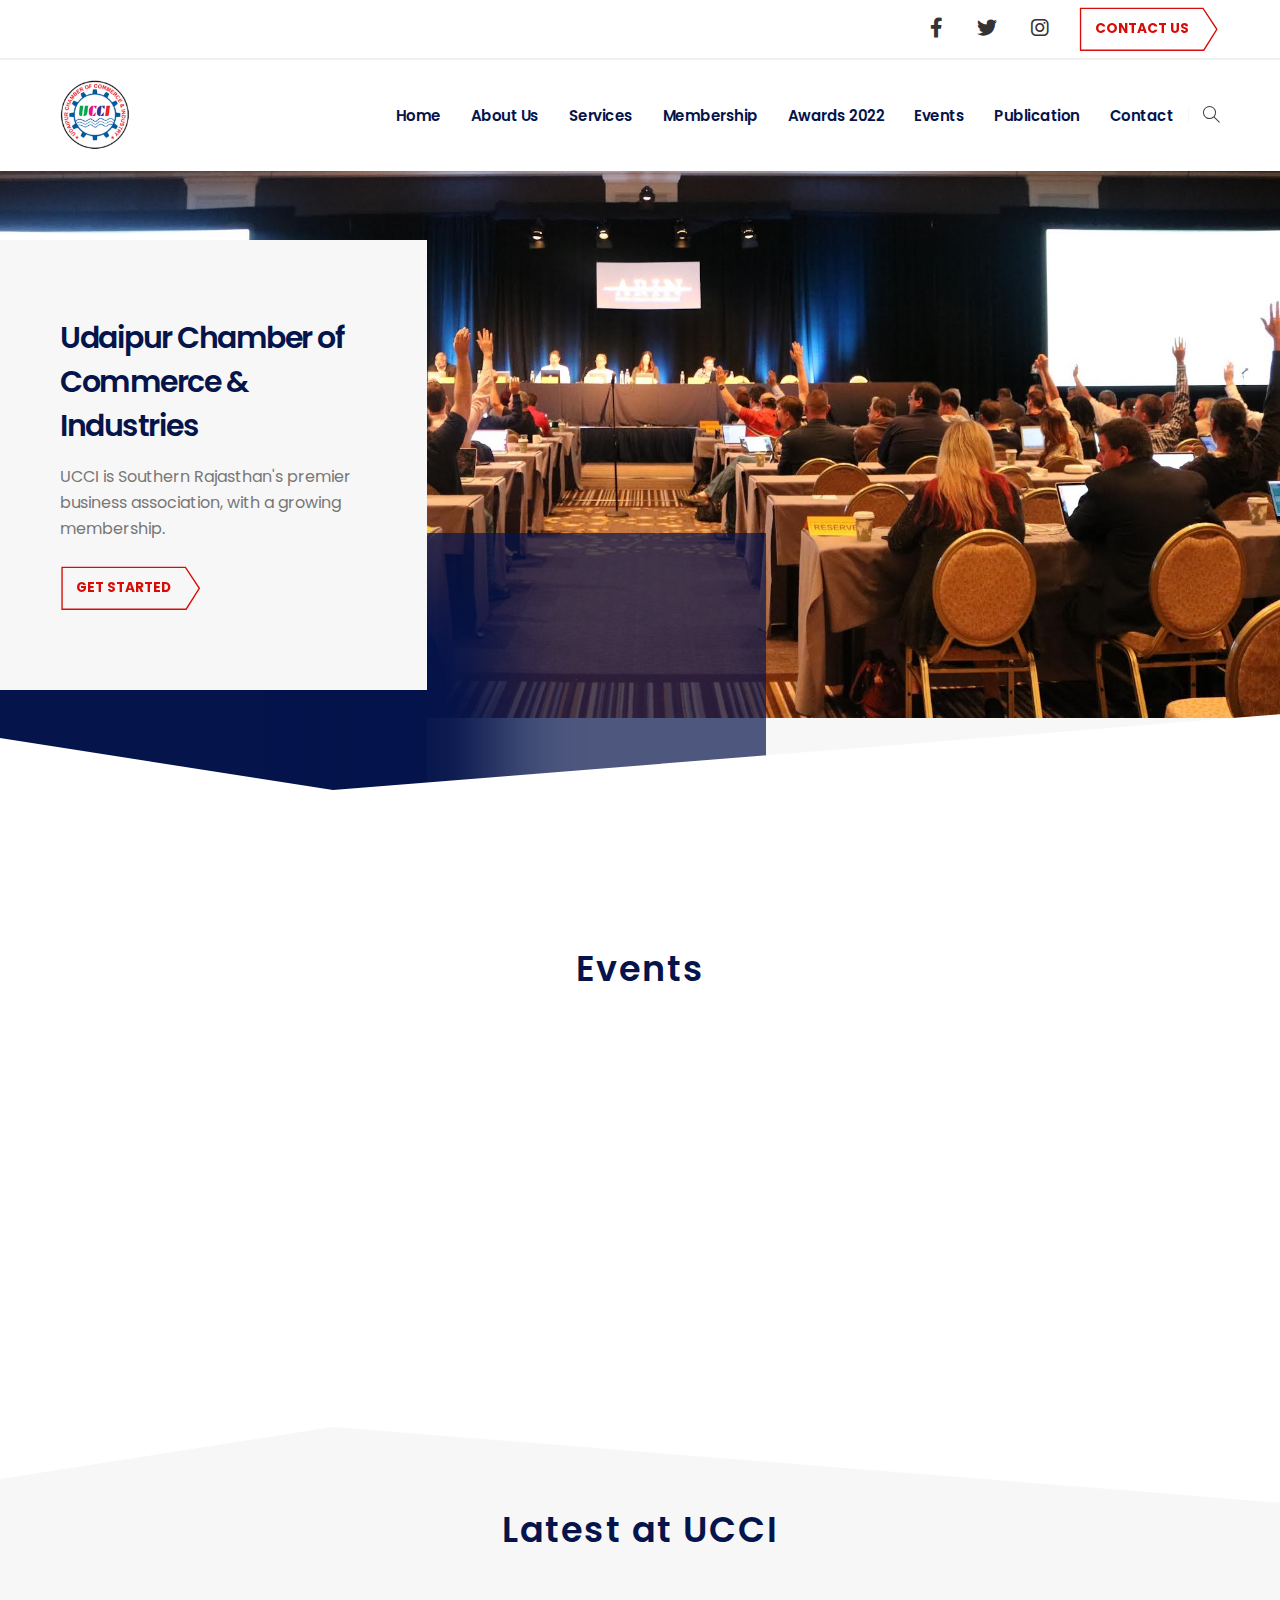
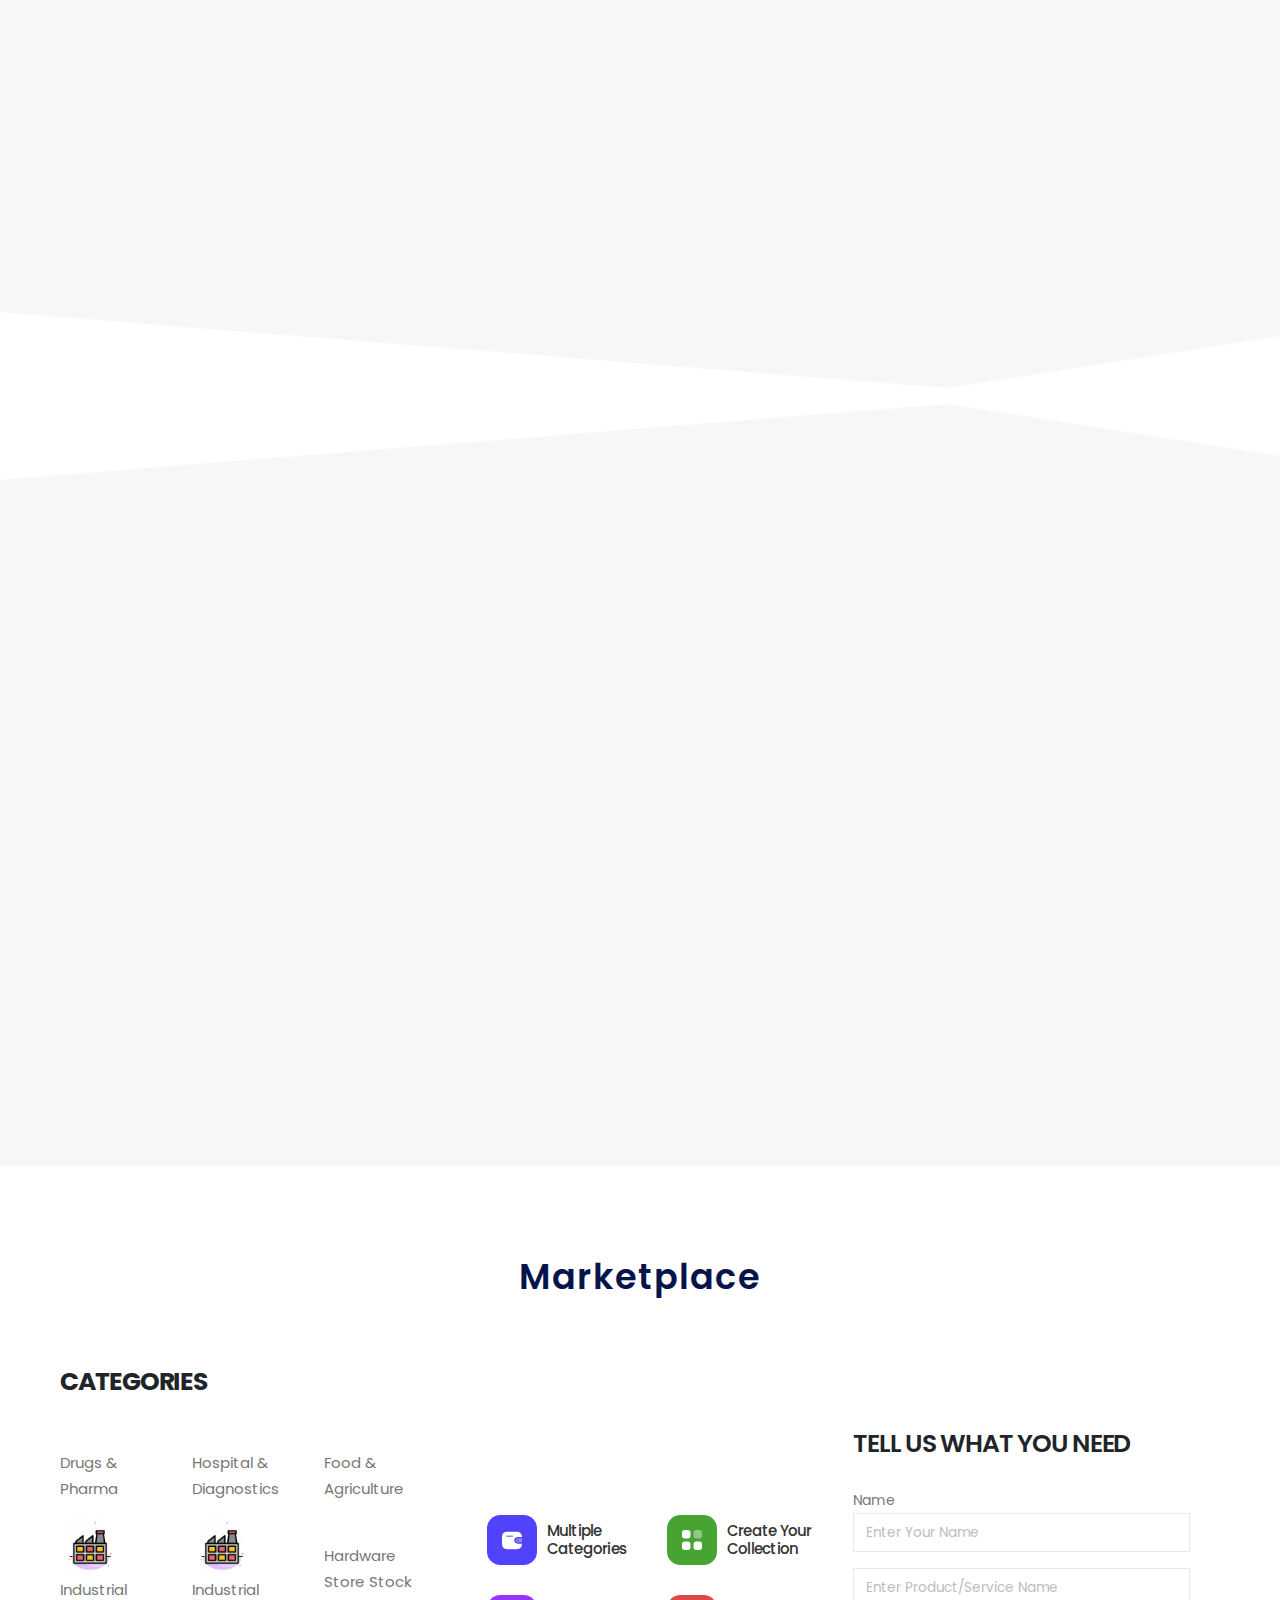
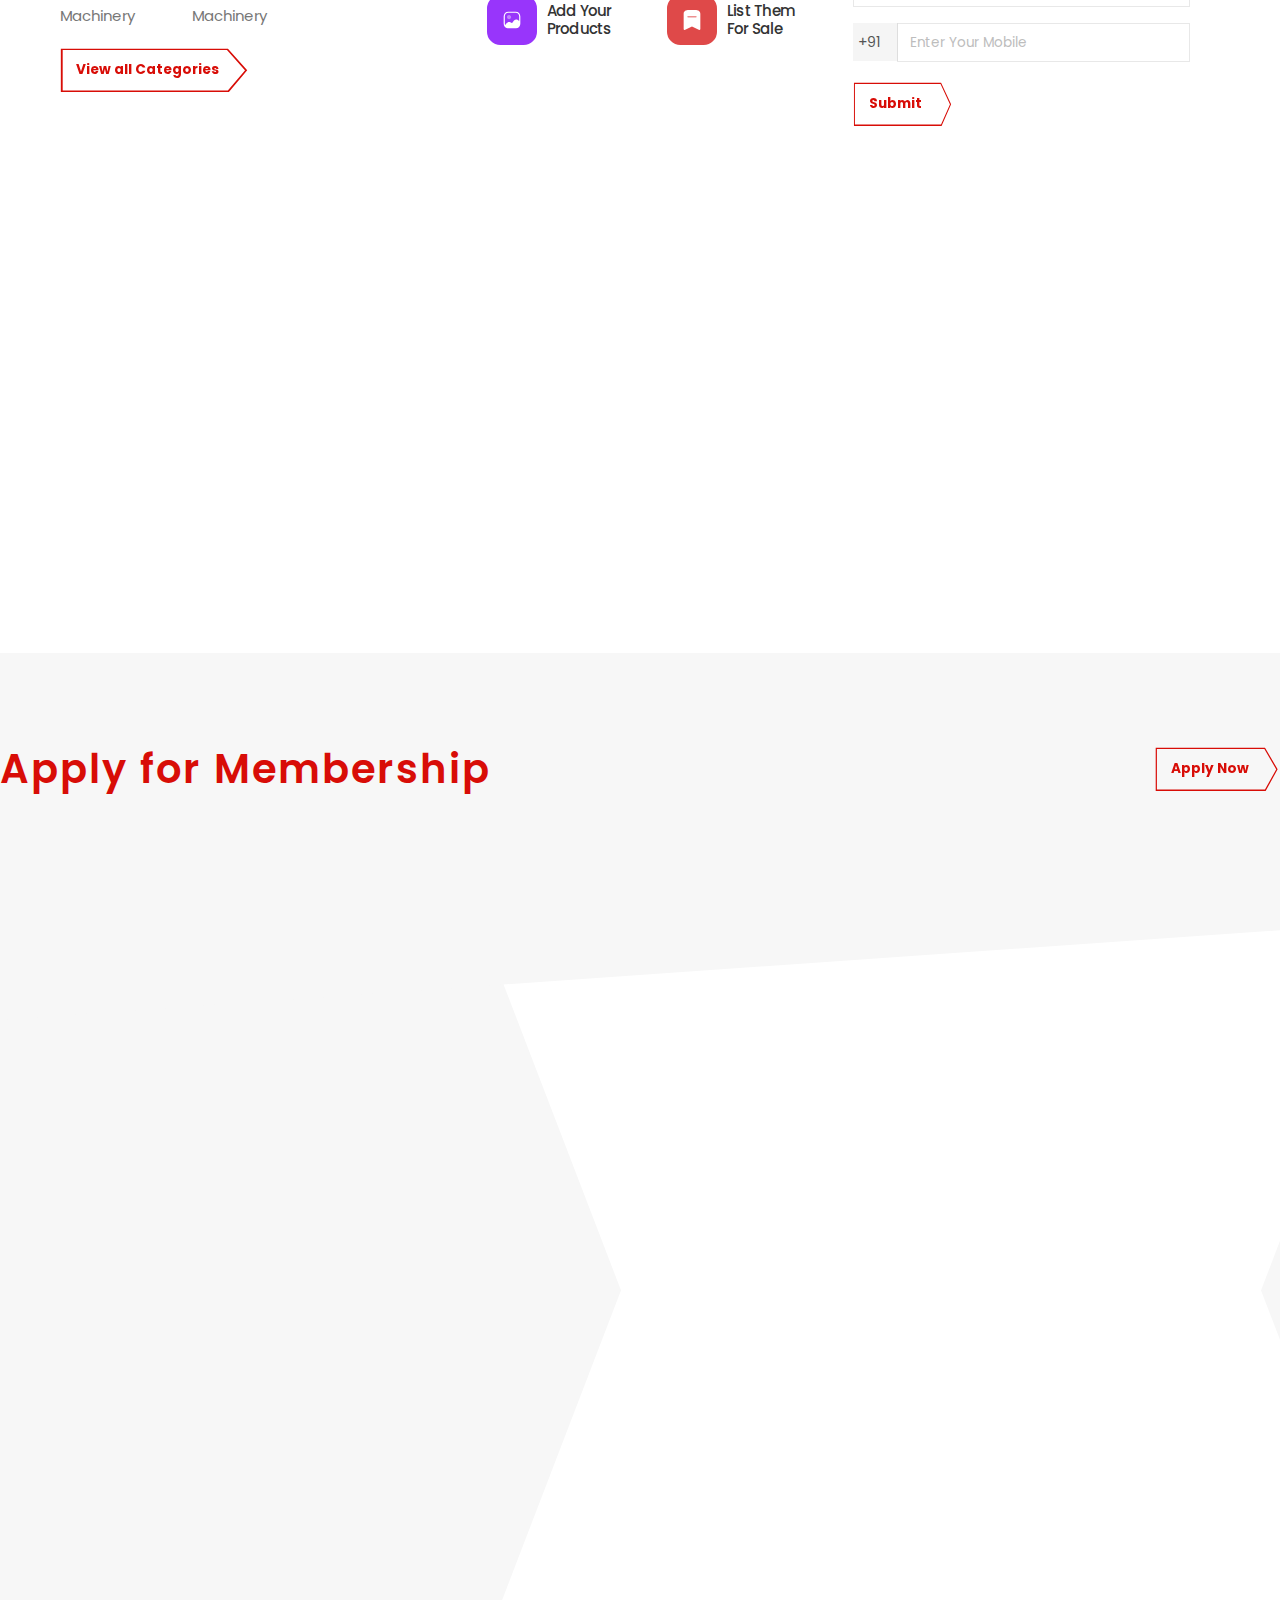
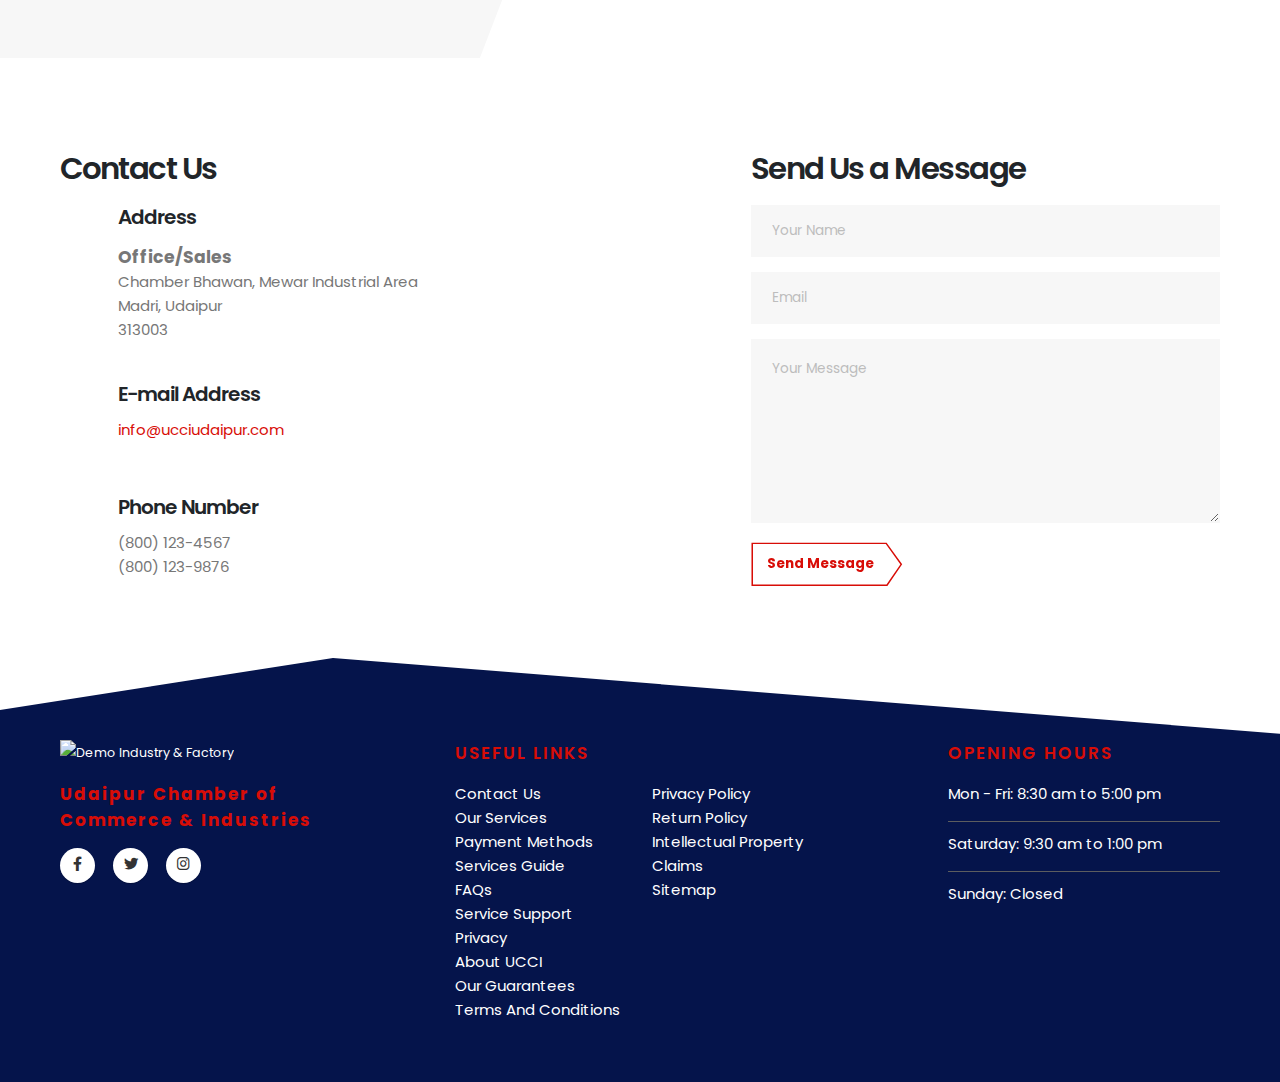
==== commit a06c4ac3: "changes" ====
--- a/demo-industry-factory.html
+++ b/demo-industry-factory.html
@@ -3,105 +3,314 @@
 	'#d80d07', 'colorSecondary': '#e36159', 'colorTertiary': '#2baab1',
 	'colorQuaternary': '#383f48', 'borderRadius': 0}">
 
-	<!-- Mirrored from www.okler.net/previews/porto/9.7.0/demo-industry-factory.html by HTTrack Website Copier/3.x [XR&CO'2014], Mon, 01 Aug 2022 12:27:42 GMT -->
-	<head>
-
-		<!-- Basic -->
-		<meta charset="utf-8">
-		<meta http-equiv="X-UA-Compatible" content="IE=edge">
-
-		<title>Udaipur Chamber of Commerce & Industries</title>
-
-		<meta name="keywords" content="WebSite Template" />
-		<meta name="description" content="Porto - Multipurpose Website Template">
-		<meta name="author" content="okler.net">
-
-		<!-- Favicon -->
-		<link rel="shortcut icon" href="img/favicon.ico" type="image/x-icon" />
-		<link rel="apple-touch-icon" href="img/apple-touch-icon.png">
-
-		<!-- Mobile Metas -->
-		<meta name="viewport" content="width=device-width, initial-scale=1,
+<!-- Mirrored from www.okler.net/previews/porto/9.7.0/demo-industry-factory.html by HTTrack Website Copier/3.x [XR&CO'2014], Mon, 01 Aug 2022 12:27:42 GMT -->
+
+<head>
+
+	<!-- Basic -->
+	<meta charset="utf-8">
+	<meta http-equiv="X-UA-Compatible" content="IE=edge">
+
+	<title>Udaipur Chamber of Commerce & Industries</title>
+
+	<meta name="keywords" content="WebSite Template" />
+	<meta name="description" content="Porto - Multipurpose Website Template">
+	<meta name="author" content="okler.net">
+
+	<!-- Favicon -->
+	<link rel="shortcut icon" href="img/favicon.ico" type="image/x-icon" />
+	<link rel="apple-touch-icon" href="img/apple-touch-icon.png">
+	<link rel="stylesheet" href="https://cdnjs.cloudflare.com/ajax/libs/font-awesome/5.7.2/css/all.min.css">
+
+	<!-- Mobile Metas -->
+	<meta name="viewport" content="width=device-width, initial-scale=1,
 			minimum-scale=1.0, shrink-to-fit=no">
 
-		<!-- Web Fonts  -->
-		<link id="googleFonts"
-			href="https://fonts.googleapis.com/css?family=Poppins:300,400,500,600,700,800%7CPlayfair+Display:400,700,900&amp;display=swap"
-			rel="stylesheet" type="text/css">
-
-		<!-- Vendor CSS -->
-		<link rel="stylesheet" href="vendor/bootstrap/css/bootstrap.min.css">
-		<link rel="stylesheet" href="vendor/fontawesome-free/css/all.min.css">
-		<link rel="stylesheet" href="vendor/animate/animate.compat.css">
-		<link rel="stylesheet"
-			href="vendor/simple-line-icons/css/simple-line-icons.min.css">
-		<link rel="stylesheet" href="vendor/owl.carousel/assets/owl.carousel.min.css">
-		<link rel="stylesheet"
-			href="vendor/owl.carousel/assets/owl.theme.default.min.css">
-		<link rel="stylesheet" href="vendor/magnific-popup/magnific-popup.min.css">
-		<!-- Theme CSS -->
-		<link rel="stylesheet" href="css/theme.css">
-		<link rel="stylesheet" href="css/theme-elements.css">
-		<link rel="stylesheet" href="css/theme-blog.css">
-		<link rel="stylesheet" href="css/theme-shop.css">
-
-		<!-- Demo CSS -->
-		<link rel="stylesheet" href="css/demos/demo-industry-factory.css">
-
-		<!-- Skin CSS -->
-		<link id="skinCSS" rel="stylesheet"
-			href="css/skins/skin-industry-factory.css">
-
-		<!-- Theme Custom CSS -->
-		<link rel="stylesheet" href="css/custom.css">
-
-		<!-- Head Libs -->
-		<script src="vendor/modernizr/modernizr.min.js"></script>
-
-
-		<!-- Global site tag (gtag.js) - Google Analytics -->
-		<script async
-			src="https://www.googletagmanager.com/gtag/js?id=UA-42715764-11"></script>
-		<script>
-		  window.dataLayer = window.dataLayer || [];
-		  function gtag(){dataLayer.push(arguments);}
-		  gtag('js', new Date());
-
-		  gtag('config', 'UA-42715764-11');
-		</script>
-		<style>
-			.header-top {
-				width: 100%;
-			}
-			.header_container {
-				margin: 0;
-				width: 100%;
-				padding: 0 60px;
-			}
-			.header-container {
-				padding: 0 60px;
-			}
-			.header-social-icons li a {
-				width: 100%;
-				height: 100%;
-				font-size: 20px;
-				padding: 0 15px;
-			}
-		</style>
-	</head>
-	<body>
-
-		<div class="body">
-			<header id="header" class="header-effect-shrink"
-				data-plugin-options="{'stickyEnabled': true, 'stickyEffect': 'shrink',
+	<!-- Web Fonts  -->
+	<link id="googleFonts"
+		href="https://fonts.googleapis.com/css?family=Poppins:300,400,500,600,700,800%7CPlayfair+Display:400,700,900&amp;display=swap"
+		rel="stylesheet" type="text/css">
+
+	<!-- Vendor CSS -->
+	<link rel="stylesheet" href="vendor/bootstrap/css/bootstrap.min.css">
+	<link rel="stylesheet" href="vendor/fontawesome-free/css/all.min.css">
+	<link rel="stylesheet" href="vendor/animate/animate.compat.css">
+	<link rel="stylesheet" href="vendor/simple-line-icons/css/simple-line-icons.min.css">
+	<link rel="stylesheet" href="vendor/owl.carousel/assets/owl.carousel.min.css">
+	<link rel="stylesheet" href="vendor/owl.carousel/assets/owl.theme.default.min.css">
+	<link rel="stylesheet" href="vendor/magnific-popup/magnific-popup.min.css">
+	<!-- Theme CSS -->
+	<link rel="stylesheet" href="css/theme.css">
+	<link rel="stylesheet" href="css/theme-elements.css">
+	<link rel="stylesheet" href="css/theme-blog.css">
+	<link rel="stylesheet" href="css/theme-shop.css">
+
+	<!-- Demo CSS -->
+	<link rel="stylesheet" href="css/demos/demo-industry-factory.css">
+
+	<!-- Skin CSS -->
+	<link id="skinCSS" rel="stylesheet" href="css/skins/skin-industry-factory.css">
+
+	<!-- Theme Custom CSS -->
+	<link rel="stylesheet" href="css/custom.css">
+
+	<!-- Head Libs -->
+	<script src="vendor/modernizr/modernizr.min.js"></script>
+
+
+	<!-- Global site tag (gtag.js) - Google Analytics -->
+	<script async src="https://www.googletagmanager.com/gtag/js?id=UA-42715764-11"></script>
+	<script>
+		window.dataLayer = window.dataLayer || [];
+		function gtag() { dataLayer.push(arguments); }
+		gtag('js', new Date());
+
+		gtag('config', 'UA-42715764-11');
+	</script>
+	<style>
+		#footer {
+			padding: 90px 60px 60px 60px;
+		}
+		#icon_31664363538667 path {
+			fill: red !important;
+			stroke: red !important;
+			fill-opacity: 1 !important;
+		}
+
+		.feature-box-info {
+			font-size: 15px !important;
+		}
+
+		.contact_head {
+			font-size: 20px !important;
+			margin-bottom: 20px;
+		}
+
+		.text_box {
+			margin-bottom: 15px !important;
+		}
+
+		.contact_container {
+			padding: 90px 60px 60px 60px;
+		}
+
+		.point_list li {
+			padding-top: 0px !important;
+			margin-bottom: 15px;
+		}
+
+		.why_ucci_container {
+			padding: 0 45px;
+		}
+
+		.why_ucci_container .col-lg-6 {
+			padding: 0 15px;
+		}
+
+		.apply_section {
+			padding: 90px 60px !important;
+		}
+
+		.who_we_are_container .col-lg-6 {
+			padding: 0 15px;
+		}
+
+		.who_we_are_container {
+			padding: 90px 45px 60px 45px;
+		}
+
+		.products-add h6 {
+			font-size: 15px;
+		}
+
+		.icon_class {
+			width: 50px;
+			height: 50px;
+			background: #DF4949;
+			border-radius: 10px;
+			display: flex;
+			align-items: center;
+			justify-content: center;
+		}
+
+		.icon_class i {
+			color: white;
+			font-size: 20px;
+		}
+
+		.left_option {
+			padding: 0 15px;
+		}
+
+		.left-sec p {
+			margin-bottom: 15px;
+			font-size: 15px;
+		}
+
+		.right-section {
+			padding: 60px 15px !important;
+		}
+
+		.market_heading {
+			font-size: 25px !important;
+			margin-bottom: 30px !important;
+		}
+
+		.market_section {
+			padding: 0 15px !important;
+		}
+
+		.marketplace_container {
+			padding: 90px 45px 60px 45px;
+		}
+
+		.banner_section {
+			margin-bottom: 60px !important;
+		}
+
+		.service_card {
+			padding: 0 30px !important;
+		}
+
+		.service_card .card-body {
+			display: flex;
+			align-items: center;
+		}
+
+		.what_we_do_section {
+			margin-bottom: 0 !important;
+			padding-bottom: 60px !important;
+		}
+
+		.service_content {
+			padding-bottom: 30px;
+		}
+
+		.what_do_container {
+			padding: 0 30px;
+		}
+
+		.header-top {
+			width: 100%;
+		}
+
+		.header_container {
+			margin: 0;
+			width: 100%;
+			padding: 0 60px;
+		}
+
+		.header-container {
+			padding: 0 60px;
+			height: 90px !important;
+		}
+
+		.header-social-icons li a {
+			width: 100%;
+			height: 100%;
+			font-size: 20px !important;
+			padding: 0 15px !important;
+		}
+
+		#header {
+			height: 150px !important;
+		}
+
+		.event_container {
+			padding: 90px 45px 60px 45px;
+		}
+
+		.event_heading {
+			padding-bottom: 15px;
+		}
+
+		.event_sub_heading {
+			font-size: 25px;
+			padding-bottom: 30px;
+			margin-bottom: 0 !important;
+		}
+
+		.event_card {
+			padding: 0 15px;
+		}
+
+		.heading_row {
+			padding: 0 15px;
+		}
+
+		.card_section {
+			padding: 30px !important;
+		}
+
+		.card_content {
+			padding-top: 30px !important;
+		}
+
+		.card-title {
+			font-size: 25px !important;
+			padding-bottom: 15px !important;
+			margin-bottom: 0 !important;
+		}
+
+		.card-text {
+			font-size: 18px !important;
+		}
+
+		.custom-read-more {
+			padding: 15px 0 0 0 !important;
+			font-size: 18px !important;
+		}
+
+		.custom-read-more svg {
+			margin-left: 15px !important;
+		}
+
+		.latest_container {
+			padding: 0 60px;
+		}
+
+		.card_body {
+			padding: 30px !important
+		}
+
+		.basic_info {
+			padding-bottom: 15px !important;
+		}
+
+		.card_title {
+			font-size: 25px !important;
+			padding-bottom: 30px !important;
+		}
+
+		.owl-prev {
+			text-align: left !important;
+		}
+
+		.owl-next {
+			text-align: right !important;
+		}
+
+		.owl-item {
+			/* padding: 0 15px!important; */
+			/* margin: 0 15px!important; */
+			/* width: 45%!important; */
+			/* transform: translate3d(-2000px, 0px, 0px); */
+		}
+	</style>
+</head>
+
+<body>
+
+	<div class="body">
+		<header id="header" class="header-effect-shrink" data-plugin-options="{'stickyEnabled': true, 'stickyEffect': 'shrink',
 				'stickyEnableOnBoxed': true, 'stickyEnableOnMobile': false,
 				'stickyChangeLogo': true, 'stickyStartAt': 30,
-				'stickyHeaderContainerHeight': 70}">
-				<div class="header-body header-body-bottom-border border-top-0">
-					<div class="header-top">
-						<div class="header_container">
-							<div class="header-row">
-								<!-- <div class="header-column justify-content-start">
+				'stickyHeaderContainerHeight': 90}">
+			<div class="header-body header-body-bottom-border border-top-0">
+				<div class="header-top">
+					<div class="header_container">
+						<div class="header-row">
+							<!-- <div class="header-column justify-content-start">
 									<div class="header-row">
 										<ul class="list list-unstyled list-inline mb-0">
 											<li class="list-inline-item text-color-dark me-4 mb-0">
@@ -113,19 +322,20 @@
 										</ul> 
 									</div>
 								</div> -->
-								<div class="header-column justify-content-end">
-									<div class="header-row">
-										<ul class="header-social-icons social-icons social-icons-clean d-none
+							<div class="header-column justify-content-end">
+								<div class="header-row">
+									<ul class="header-social-icons social-icons social-icons-clean d-none
 											d-md-block">
-											<li class="social-icons-facebook"><a href="https://www.facebook.com/"
-													target="_blank" title="Facebook"><i class="fab fa-facebook-f"></i></a></li>
-											<li class="social-icons-twitter"><a href="https://www.twitter.com/"
-													target="_blank" title="Twitter"><i class="fab fa-twitter"></i></a></li>
-											<li class="social-icons-instagram"><a
-													href="https://www.instagram.com/" target="_blank"
-													title="Instagram"><i class="fab fa-instagram"></i></a></li>
-										</ul>
-										<!-- <a href="#" class="btn custom-svg-btn-style-1 custom-svg-btn-style-1-solid custom-svg-btn-style-1-small text-color-light ms-4">
+										<li class="social-icons-facebook"><a href="https://www.facebook.com/"
+												target="_blank" title="Facebook"><i class="fab fa-facebook-f"></i></a>
+										</li>
+										<li class="social-icons-twitter"><a href="https://www.twitter.com/"
+												target="_blank" title="Twitter"><i class="fab fa-twitter"></i></a></li>
+										<li class="social-icons-instagram"><a href="https://www.instagram.com/"
+												target="_blank" title="Instagram"><i class="fab fa-instagram"></i></a>
+										</li>
+									</ul>
+									<!-- <a href="#" class="btn custom-svg-btn-style-1 custom-svg-btn-style-1-solid custom-svg-btn-style-1-small text-color-light ms-4">
 											<svg class="custom-svg-btn-background" version="1.1" xmlns="http://www.w3.org/2000/svg" xmlns:xlink="http://www.w3.org/1999/xlink" x="0px" y="0px" viewBox="0 0 210 70" preserveAspectRatio="none">
 												<polygon fill="none" stroke="#D4D4D4" stroke-width="2" stroke-miterlimit="10" points="7,5 185,5 205,34 186,63 7,63 "/>
 											</svg>
@@ -134,142 +344,147 @@
 												<polygon stroke="#FFF" stroke-width="0.4" fill="#FFF" points="11.354,0 10.646,0.706 13.786,3.853 0,3.853 0,4.853 13.786,4.853 10.646,8 11.354,8.706 15.698,4.353 "/>
 											</svg>
 										</a> -->
-										<a href="demo-industry-factory.html" class="btn
+									<a href="demo-industry-factory.html" class="btn
 											custom-svg-btn-style-1 custom-svg-btn-style-1-light
-											text-color-light apply_btn">
-											<svg class="custom-svg-btn-background" version="1.1"
-												xmlns="http://www.w3.org/2000/svg"
-												xmlns:xlink="http://www.w3.org/1999/xlink" x="0px" y="0px"
-												viewBox="0 0 210 70" preserveAspectRatio="none">
-												<polygon fill="transparent" stroke="#FFF" stroke-width="2"
-													stroke-miterlimit="10" points="7,5 185,5 205,34 186,63 7,63 "/>
-												</svg>
-												CONTACT US
-											</a>
-										</div>
-									</div>
-								</div>
-							</div>
-						</div>
-						<div class="header-container">
+											text-color-light apply_btn" style="margin-left: 15px;">
+										<svg class="custom-svg-btn-background" version="1.1"
+											xmlns="http://www.w3.org/2000/svg"
+											xmlns:xlink="http://www.w3.org/1999/xlink" x="0px" y="0px"
+											viewBox="0 0 210 70" preserveAspectRatio="none">
+											<polygon fill="transparent" stroke="#FFF" stroke-width="2"
+												stroke-miterlimit="10" points="7,5 185,5 205,34 186,63 7,63 " />
+										</svg>
+										CONTACT US
+									</a>
+								</div>
+							</div>
+						</div>
+					</div>
+				</div>
+				<div class="header-container">
+					<div class="header-row">
+						<div class="header-column">
 							<div class="header-row">
-								<div class="header-column">
-									<div class="header-row">
-										<div class="header-logo">
-											<a href="demo-industry-factory.html">
-												<img src="https://kinalg20.github.io/UCCI-1/images/uccilogo.png"
-													class="img-fluid" width="85" height="70" alt="" style="color :
-													black; width: 90px;"/>
-											</a>
-										</div>
-									</div>
-								</div>
-								<div class="header-column justify-content-end">
-									<div class="header-row">
-										<div class="header-nav header-nav-links">
-											<div class="header-nav-main header-nav-main-text-capitalize
+								<div class="header-logo">
+									<a href="demo-industry-factory.html">
+										<img src="./img/ucci_logo.PNG" class="img-fluid" width="70" height="70" alt=""
+											style="color :
+													black;" />
+									</a>
+								</div>
+							</div>
+						</div>
+						<div class="header-column justify-content-end">
+							<div class="header-row">
+								<div class="header-nav header-nav-links">
+									<div class="header-nav-main header-nav-main-text-capitalize
 												header-nav-main-effect-2 header-nav-main-sub-effect-1">
-												<nav class="collapse">
-													<ul class="nav nav-pills" id="mainNav">
-														<li><a href="demo-industry-factory.html" class="nav-link active">Home</a></li>
-														<li><a href="demo-industry-factory.html" class="nav-link">About Us</a></li>
-														<li><a href="demo-industry-factory.html" class="nav-link">Services</a></li>
-														<li><a href="demo-industry-factory.html" class="nav-link">Membership</a></li>
-														<li><a href="demo-industry-factory.html" class="nav-link">Awards
-																2022</a></li>
-														<li><a href="demo-industry-factory.html" class="nav-link">Events</a></li>
-														<li><a href="demo-industry-factory.html" class="nav-link">Publication</a></li>
-														<li><a href="demo-industry-factory.html" class="nav-link">Contact</a></li>
-													</ul>
-												</nav>
-											</div>
-										</div>
-										<div class="header-nav-features">
-											<div class="header-nav-feature header-nav-features-search
+										<nav class="collapse">
+											<ul class="nav nav-pills" id="mainNav">
+												<li><a href="demo-industry-factory.html"
+														class="nav-link active">Home</a></li>
+												<li><a href="demo-industry-factory.html" class="nav-link">About Us</a>
+												</li>
+												<li><a href="demo-industry-factory.html" class="nav-link">Services</a>
+												</li>
+												<li><a href="demo-industry-factory.html" class="nav-link">Membership</a>
+												</li>
+												<li><a href="demo-industry-factory.html" class="nav-link">Awards
+														2022</a></li>
+												<li><a href="demo-industry-factory.html" class="nav-link">Events</a>
+												</li>
+												<li><a href="demo-industry-factory.html"
+														class="nav-link">Publication</a></li>
+												<li><a href="demo-industry-factory.html" class="nav-link">Contact</a>
+												</li>
+											</ul>
+										</nav>
+									</div>
+								</div>
+								<div class="header-nav-features">
+									<div class="header-nav-feature header-nav-features-search
 												d-inline-flex">
-												<a href="#" class="header-nav-features-toggle text-decoration-none"
-													data-focus="headerSearch">
-													<i class="icons icon-magnifier header-nav-top-icon font-weight-bold
+										<a href="#" class="header-nav-features-toggle text-decoration-none"
+											data-focus="headerSearch">
+											<i class="icons icon-magnifier header-nav-top-icon font-weight-bold
 														text-4 top-2 text-color-hover-primary"></i>
-												</a>
-												<div class="header-nav-features-dropdown
-													header-nav-features-dropdown-mobile-fixed"
-													id="headerTopSearchDropdown">
-													<form role="search"
-														action="https://www.okler.net/previews/porto/9.7.0/page-search-results.html"
-														method="get">
-														<div class="simple-search input-group">
-															<input class="form-control text-1" id="headerSearch" name="q"
-																type="search" value="" placeholder="Search...">
-															<button class="btn" type="submit">
-																<i class="icons icon-magnifier header-nav-top-icon
+										</a>
+										<div class="header-nav-features-dropdown
+													header-nav-features-dropdown-mobile-fixed" id="headerTopSearchDropdown">
+											<form role="search"
+												action="https://www.okler.net/previews/porto/9.7.0/page-search-results.html"
+												method="get">
+												<div class="simple-search input-group">
+													<input class="form-control text-1" id="headerSearch" name="q"
+														type="search" value="" placeholder="Search...">
+													<button class="btn" type="submit">
+														<i class="icons icon-magnifier header-nav-top-icon
 																	font-weight-bold text-color-dark text-4
 																	text-color-hover-primary top-2"></i>
-															</button>
-														</div>
-													</form>
+													</button>
 												</div>
-											</div>
+											</form>
 										</div>
-										<button class="btn header-btn-collapse-nav" data-bs-toggle="collapse"
-											data-bs-target=".header-nav-main nav">
-											<i class="fas fa-bars"></i>
-										</button>
-									</div>
-								</div>
-							</div>
-						</div>
-					</div>
-				</header>
-
-				<div role="main" class="main">
-					<section class="section section-with-shape-divider overflow-hidden border-0
+									</div>
+								</div>
+								<button class="btn header-btn-collapse-nav" data-bs-toggle="collapse"
+									data-bs-target=".header-nav-main nav">
+									<i class="fas fa-bars"></i>
+								</button>
+							</div>
+						</div>
+					</div>
+				</div>
+			</div>
+		</header>
+
+		<div role="main" class="main">
+			<section class="banner_section section section-with-shape-divider overflow-hidden border-0
 						m-0" style="background-image:
 						url(img/meetings.jpg);
 						background-repeat: no-repeat; background-size: cover; background-position:
 						center -200px;">
-						<div class="shape-divider shape-divider-bottom" style="height: 120px;">
-							<svg version="1.1" xmlns="http://www.w3.org/2000/svg"
-								xmlns:xlink="http://www.w3.org/1999/xlink" x="0px" y="0px" viewBox="0 0
+				<div class="shape-divider shape-divider-bottom" style="height: 120px;">
+					<svg version="1.1" xmlns="http://www.w3.org/2000/svg" xmlns:xlink="http://www.w3.org/1999/xlink"
+						x="0px" y="0px" viewBox="0 0
 								2000 120" preserveAspectRatio="xMinYMin">
-								<polygon fill="#FFF" points="-11,2 693,112 2019,6 2019,135 -11,135 "/>
-								</svg>
-							</div>
-							<div class="container custom-container-absolute-centered-x">
-								<div class="row justify-content-end">
-									<div class="col-auto position-relative">
-										<img src="" class="img-fluid box-shadow-4 position-relative bottom-10
-											right-0 d-none d-sm-block appear-animation"
-											data-appear-animation="fadeInLeftShorter"
-											data-appear-animation-delay="500" alt="" style="width: 400px;"/>
-									</div>
-								</div>
-							</div>
-							<div class="container-fluid px-0 mb-5">
-								<div class="row">
-									<div class="col-sm-9 col-md-8 col-lg-7 col-xl-4 text-center text-sm-end
+						<polygon fill="#FFF" points="-11,2 693,112 2019,6 2019,135 -11,135 " />
+					</svg>
+				</div>
+				<div class="container custom-container-absolute-centered-x">
+					<div class="row justify-content-end">
+						<div class="col-auto position-relative">
+							<img src="" class="img-fluid box-shadow-4 position-relative bottom-10
+											right-0 d-none d-sm-block appear-animation" data-appear-animation="fadeInLeftShorter"
+								data-appear-animation-delay="500" alt="" style="width: 400px;" />
+						</div>
+					</div>
+				</div>
+				<div class="container-fluid px-0 mb-5">
+					<div class="row m-0">
+						<div class="col-sm-9 col-md-8 col-lg-7 col-xl-4 text-center text-sm-end
 										z-index-0 px-5 px-sm-0 mt-sm-0 pt-2 pt-sm-0">
-										<div class="position-relative bg-color-grey p-5">
-											<!-- <div class="spacer my-5 py-2 d-none d-sm-block"></div> -->
-											<div class="overflow-hidden pt-sm-0 mt-sm-3">
-												<h1 class="font-weight-semibold mb-0 appear-animation"
-													data-appear-animation="maskUp" data-appear-animation-delay="300"
-													style="text-align: left; font-size: 30px; color: #05144b;">Udaipur
-													Chamber of Commerce & Industries</h1>
-											</div>
-											<div class="overflow-hidden mb-3">
-												<h2 class="font-weight-semibold line-height-2 mb-0 appear-animation"
-													data-appear-animation="maskUp" data-appear-animation-delay="500">
-													<!-- <strong class="custom-font-size-2">Commerce & Industries</strong> -->
-												</h2>
-											</div>
-											<p class="appear-animation" data-appear-animation="fadeInUpShorter"
-												data-appear-animation-delay="700" style="text-align: left;
+							<div class="position-relative bg-color-grey" style="padding: 60px;">
+								<!-- <div class="spacer my-5 py-2 d-none d-sm-block"></div> -->
+								<div class="overflow-hidden pt-sm-0 mt-sm-3">
+									<h1 class="font-weight-semibold mb-0 appear-animation"
+										data-appear-animation="maskUp" data-appear-animation-delay="300"
+										style="text-align: left; font-size: 30px; color: #05144b;">Udaipur
+										Chamber of Commerce & Industries</h1>
+								</div>
+								<div class="overflow-hidden mb-3">
+									<h2 class="font-weight-semibold line-height-2 mb-0 appear-animation"
+										data-appear-animation="maskUp" data-appear-animation-delay="500">
+										<!-- <strong class="custom-font-size-2">Commerce & Industries</strong> -->
+									</h2>
+								</div>
+								<p class="appear-animation" data-appear-animation="fadeInUpShorter"
+									data-appear-animation-delay="700" style="text-align: left;
 												font-size: 1rem;">UCCI is Southern Rajasthan's premier business
-												association,
-												with a growing membership.</p>
-											<div style="width: 100%; text-align: left;">
-												<!-- <a href="#" class="btn custom-svg-btn-style-1
+									association,
+									with a growing membership.</p>
+								<div style="width: 100%; text-align: left;">
+									<!-- <a href="#" class="btn custom-svg-btn-style-1
 													text-color-hover-primary mb-sm-5 appear-animation"
 													data-appear-animation="fadeInUpShorter"
 													data-appear-animation-delay="900">
@@ -282,744 +497,751 @@
 														</svg>
 														<span>GET STARTED</span>
 												</a> -->
-												<a href="demo-industry-factory.html" class="btn
+									<a href="demo-industry-factory.html" class="btn
 													custom-svg-btn-style-1 custom-svg-btn-style-1-light
 													text-color-light apply_btn">
+										<svg class="custom-svg-btn-background" version="1.1"
+											xmlns="http://www.w3.org/2000/svg"
+											xmlns:xlink="http://www.w3.org/1999/xlink" x="0px" y="0px"
+											viewBox="0 0 210 70" preserveAspectRatio="none">
+											<polygon fill="transparent" stroke="#FFF" stroke-width="2"
+												stroke-miterlimit="10" points="7,5 185,5 205,34 186,63 7,63 " />
+										</svg>
+										GET STARTED
+									</a>
+								</div>
+								<div class="custom-hero-sub-images-style-1 text-start">
+									<div class="custom-hero-sub-images-shadow"></div>
+									<!-- <img src="img/double-exposure-image-business-finance.jpg" class="img-fluid appear-animation" data-appear-animation="fadeIn" data-appear-animation-delay="700" alt="" style="width:340px; height: 300px;"/> -->
+								</div>
+								<div class="spacer py-2"></div>
+							</div>
+						</div>
+					</div>
+				</div>
+			</section>
+			<!-- Events -->
+			<div class="event_container">
+				<div class="row no-gutters heading_row">
+					<div class="col no-gutters">
+						<h3 class="event_heading font-weight-bold text-transform-none 
+				text-9 text-center line-height-2 mb-0" style="letter-spacing: 2px;">Events</h3>
+						<div class="overflow-hidden">
+							<h2 class="event_sub_heading text-center text-color-primary font-weight-medium
+					positive-ls-3 appear-animation" data-appear-animation="maskUp" data-appear-animation-delay="200">OUR LATEST
+								ACTIVITIES</h2>
+						</div>
+					</div>
+				</div>
+				<div class="owl-crousel d-flex appear-animation" data-appear-animation="fadeInUpShorter"
+					data-appear-animation-delay="600">
+					<div class="col-lg-6 mb-4 mb-lg-0 event_card">
+						<article>
+							<div class="card border-0 border-radius-0 box-shadow-1">
+								<div class="card-body p-4 z-index-1 card_section">
+									<a href="demo-industry-factory.html">
+										<img class="card-img-top border-radius-0"
+											src="https://ucciudaipur.com/wp-content/uploads/2022/02/Seminar-on-Plastics.png"
+											alt="Card Image" height="230px">
+									</a>
+									<div class="card-body p-0 card_content">
+										<h4 class="card-title mb-3 text-5 font-weight-semibold"><a class="text-color-dark-1 text-color-hover-primary
+									text-decoration-none" href="demo-industry-factory.html">Seminar on
+												Alternatives and Legal..</a></h4>
+										<p class="card-text mb-0">This is a half-day program
+											being curated by Udaipur Industrial Waste Management and
+											Research Centre (UIWM&RC) in collaboration.</p>
+										<a href="demo-industry-factory.html" class="custom-read-more btn btn-link d-inline-flex
+								align-items-center font-weight-semibold
+								text-decoration-none ps-0">
+											READ MORE
+											<svg class="ms-2" version="1.1" viewBox="0 0 15.698
+									8.706" width="17" xml:space="preserve" xmlns="http://www.w3.org/2000/svg"
+												xmlns:xlink="http://www.w3.org/1999/xlink">
+												<polygon stroke="#FFF" stroke-width="0.1" fill="#FFF" points="11.354,0 10.646,0.706 13.786,3.853 0,3.853
+										0,4.853 13.786,4.853 10.646,8 11.354,8.706
+										15.698,4.353 " />
+											</svg>
+										</a>
+									</div>
+								</div>
+							</div>
+						</article>
+					</div>
+					<div class="col-lg-6 event_card">
+						<article>
+							<div class="card border-0 border-radius-0 box-shadow-1">
+								<div class="card-body p-4 z-index-1 card_section">
+									<a href="demo-industry-factory.html">
+										<img class="card-img-top border-radius-0"
+											src="https://ucciudaipur.com/wp-content/uploads/2022/05/Solar-Seminar-960x720.jpeg"
+											alt="Card Image" style="height:230px;">
+									</a>
+
+									<div class="card-body p-0 card_content">
+										<h4 class="card-title mb-3 text-5 font-weight-semibold"><a class="text-color-dark-1 text-color-hover-primary
+										text-decoration-none" href="demo-industry-factory.html">Solar Rooftop
+												Conference [7th May 2022]</a></h4>
+										<p class="card-text mb-0">You are invited to attend this
+											conference on Rooftop Solar Energy on Saturday 7th May
+											2022 at UCCI. The program starts at 5:30 PM.</p>
+										<a href="demo-industry-factory.html" class="custom-read-more btn btn-link d-inline-flex
+									align-items-center font-weight-semibold
+									text-decoration-none ps-0">
+											READ MORE
+											<svg class="ms-2" version="1.1" viewBox="0 0 15.698
+										8.706" width="17" xml:space="preserve" xmlns="http://www.w3.org/2000/svg"
+												xmlns:xlink="http://www.w3.org/1999/xlink">
+												<polygon stroke="#FFF" stroke-width="0.1" fill="#FFF" points="11.354,0 10.646,0.706 13.786,3.853 0,3.853
+											0,4.853 13.786,4.853 10.646,8 11.354,8.706
+											15.698,4.353 " />
+											</svg>
+										</a>
+									</div>
+								</div>
+							</div>
+						</article>
+					</div>
+				</div>
+			</div>
+			<section class="section section-with-shape-divider border-0 mb-0
+							">
+				<div class="shape-divider shape-divider-reverse-x" style="height:
+								120px;">
+					<svg version="1.1" xmlns="http://www.w3.org/2000/svg" xmlns:xlink="http://www.w3.org/1999/xlink"
+						x="0px" y="0px" viewBox="0 0 2000 120" preserveAspectRatio="xMinYMin">
+						<polygon fill="#FFF" points="-11,2 693,112 2019,6 2019,135 -11,135
+										" />
+					</svg>
+				</div>
+				<div class="shape-divider shape-divider-bottom
+									shape-divider-reverse-y" style="height: 120px;">
+					<svg version="1.1" xmlns="http://www.w3.org/2000/svg" xmlns:xlink="http://www.w3.org/1999/xlink"
+						x="0px" y="0px" viewBox="0 0 2000 120" preserveAspectRatio="xMinYMin">
+						<polygon fill="#FFF" points="-11,2 693,112 2019,6 2019,135
+											-11,135 " />
+					</svg>
+				</div>
+				<div class="latest_container">
+					<div class="row">
+						<div class="col">
+							<h3 class="event_heading font-weight-bold text-transform-none text-center
+													text-9 line-height-2 mb-0" style="letter-spacing: 2px;">Latest
+								at UCCI</h3>
+							<div class="overflow-hidden">
+								<h2 class="text-color-primary event_sub_heading text-center font-weight-medium
+														positive-ls-3 appear-animation" data-appear-animation="maskUp" data-appear-animation-delay="200">
+									ANNOUNCEMENTS</h2>
+							</div>
+						</div>
+					</div>
+					<div class="row">
+						<div class="col appear-animation" data-appear-animation="fadeInUpShorter"
+							data-appear-animation-delay="750">
+							<div class="owl-carousel nav-style-1 nav-svg-arrows-1 nav-dark m-0" data-plugin-options="{'responsive': {'0': {'items': 1}, '476':
+													{'items': 2}, '768': {'items': 2}, '992': {'items': 2},
+													'1200': {'items': 2}}, 'autoplay': true, 'autoplayTimeout':
+													5000, 'autoplayHoverPause': true, 'dots': false, 'nav': true,
+													'loop': true, 'margin': 60, 'stagePadding': 50}">
+								<div>
+									<div class="custom-testimonial-style-1 testimonial
+															testimonial-style-3">
+										<div class="card border-0 border-radius-0">
+											<div class="card-body card_body z-index-1">
+												<p class="text-uppercase m-0 text-color-default basic_info">
+													<time pubdate datetime="2022-01-10">10 Jan 2022</time>
+													<span class="opacity-3 d-inline-block px-2">|</span>
+													3 Comments
+													<span class="opacity-3 d-inline-block px-2">|</span>
+													John Doe
+												</p>
+												<div class="card-body p-0">
+													<h4 class="card-title card_title mb-3 text-5 font-weight-semibold">
+														<a class="text-color-dark-1 text-color-hover-primary
+																				text-decoration-none" href="demo-industry-factory.html">Capacity Building
+															Program & Export Training with FIEO - 7 Jun 2022</a></h4>
+													<p class="card-text latest_content mb-0">Udaipur Chamber of Commerce
+														&
+														Industry in association with Federation
+														of Indian Export Organisations (FIEO), an apex trade</p>
+													<a href="demo-industry-factory.html" class="custom-read-more btn btn-link d-inline-flex
+																			align-items-center font-weight-semibold
+																			text-decoration-none ps-0">
+														READ MORE
+														<svg class="ms-2" version="1.1" viewBox="0 0 15.698
+																				8.706" width="17" xml:space="preserve" xmlns="http://www.w3.org/2000/svg"
+															xmlns:xlink="http://www.w3.org/1999/xlink">
+															<polygon stroke="#FFF" stroke-width="0.1" fill="#FFF"
+																points="11.354,0 10.646,0.706 13.786,3.853 0,3.853
+																					0,4.853 13.786,4.853 10.646,8 11.354,8.706
+																					15.698,4.353 " />
+														</svg>
+													</a>
+												</div>
+											</div>
+										</div>
+									</div>
+								</div>
+								<div>
+									<div class="custom-testimonial-style-1 testimonial
+																testimonial-style-3">
+										<div class="card border-0 border-radius-0">
+											<div class="card-body card_body z-index-1">
+												<p class="text-uppercase m-0 text-color-default basic_info">
+													<time pubdate datetime="2022-01-10">10 Jan 2022</time>
+													<span class="opacity-3 d-inline-block px-2">|</span>
+													3 Comments
+													<span class="opacity-3 d-inline-block px-2">|</span>
+													John Doe
+												</p>
+												<div class="card-body p-0">
+													<h4 class="card-title card_title  mb-3 text-5 font-weight-semibold">
+														<a class="text-color-dark-1 text-color-hover-primary
+																					text-decoration-none" href="demo-industry-factory.html">Beti – Hamaari
+															Bitiya programme for daughters of Udaipur - 28 Oct
+															2021</a></h4>
+													<p class="card-text latest_content mb-0">Udaipur Chamber of Commerce
+														&
+														Industry in association with Federation
+														of Indian Export Organisations (FIEO), an apex trade.</p>
+													<a href="demo-industry-factory.html" class="custom-read-more btn btn-link d-inline-flex
+																				align-items-center font-weight-semibold
+																				text-decoration-none ps-0">
+														READ MORE
+														<svg class="ms-2" version="1.1" viewBox="0 0 15.698
+																					8.706" width="17" xml:space="preserve" xmlns="http://www.w3.org/2000/svg"
+															xmlns:xlink="http://www.w3.org/1999/xlink">
+															<polygon stroke="#FFF" stroke-width="0.1" fill="#FFF"
+																points="11.354,0 10.646,0.706 13.786,3.853 0,3.853
+																						0,4.853 13.786,4.853 10.646,8 11.354,8.706
+																						15.698,4.353 " />
+														</svg>
+													</a>
+												</div>
+											</div>
+										</div>
+									</div>
+								</div>
+								<div>
+									<div class="custom-testimonial-style-1 testimonial
+																	testimonial-style-3">
+										<div class="card border-0 border-radius-0">
+											<div class="card-body card_body z-index-1">
+												<p class="text-uppercase m-0 text-color-default basic_info">
+													<time pubdate datetime="2022-01-10">10 Jan 2022</time>
+													<span class="opacity-3 d-inline-block px-2">|</span>
+													3 Comments
+													<span class="opacity-3 d-inline-block px-2">|</span>
+													John Doe
+												</p>
+												<div class="card-body p-0">
+													<h4 class="card-title card_title  mb-3 text-5
+																					font-weight-semibold"><a class="text-color-dark-1
+																						text-color-hover-primary text-decoration-none" href="demo-industry-factory.html">Beti – Hamaari
+															Bitiya programme for daughters of Udaipur - 28 Oct
+															2021</a></h4>
+													<p class="card-text latest_content mb-0">Udaipur Chamber of Commerce
+														&
+														Industry in association with Federation
+														of Indian Export Organisations (FIEO), an apex trade.</p>
+													<a href="demo-industry-factory.html" class="custom-read-more btn btn-link d-inline-flex
+																					align-items-center font-weight-semibold
+																					text-decoration-none ps-0">
+														READ MORE
+														<svg class="ms-2" version="1.1" viewBox="0 0 15.698
+																						8.706" width="17" xml:space="preserve" xmlns="http://www.w3.org/2000/svg"
+															xmlns:xlink="http://www.w3.org/1999/xlink">
+															<polygon stroke="#FFF" stroke-width="0.1" fill="#FFF"
+																points="11.354,0 10.646,0.706 13.786,3.853 0,3.853
+																							0,4.853 13.786,4.853 10.646,8 11.354,8.706
+																							15.698,4.353 " />
+														</svg>
+													</a>
+												</div>
+											</div>
+										</div>
+									</div>
+								</div>
+							</div>
+						</div>
+					</div>
+					<div class="owl-crousel row mb-4 appear-animation" data-appear-animation="fadeInUpShorter"
+						data-appear-animation-delay="600">
+
+					</div>
+				</div>
+			</section>
+			<!-- What we do -->
+			<section class="what_we_do_section section section-with-shape-divider border-0 z-index-2
+			pb-0 m-0">
+				<div class="shape-divider shape-divider-reverse-xy" style="height:
+				120px;">
+					<svg version="1.1" xmlns="http://www.w3.org/2000/svg" xmlns:xlink="http://www.w3.org/1999/xlink"
+						x="0px" y="0px" viewBox="0
+					0 2000 120" preserveAspectRatio="xMinYMin">
+						<polygon fill="#FFF" points="-11,2 693,112 2019,6 2019,135 -11,135
+						" />
+					</svg>
+				</div>
+				<div class="what_do_container">
+					<div class="row justify-content-center">
+						<div class="col-lg-9 col-xl-8 text-center">
+							<div class="overflow-hidden">
+								<h3 class="font-weight-bold event_heading text-transform-none text-9
+									line-height-2 mb-0 appear-animation" data-appear-animation="maskUp" data-appear-animation-delay="400"
+									style="letter-spacing: 2px;">What We Do</h3>
+							</div>
+							<div class="overflow-hidden">
+								<h2 class="event_sub_heading  text-color-primary font-weight-medium positive-ls-3
+									 mb-0 appear-animation" data-appear-animation="maskUp" data-appear-animation-delay="200">OUR SERVICES
+								</h2>
+							</div>
+							<p class="card-text service_content custom-font-size-1 line-height-7
+								mb-0 appear-animation" data-appear-animation="fadeInUpShorter" data-appear-animation-delay="600">Lorem ipsum
+								dolor sit amet,
+								consectetur adipiscing elit. Sed imperdiet libero id nisi euismod,
+								sed porta est consectetur.</p>
+						</div>
+					</div>
+					<div class="row">
+						<div class="col appear-animation" data-appear-animation="fadeInUpShorter"
+							data-appear-animation-delay="750">
+							<div class="stage-margin stage-margin-md nav-style-1
+								nav-svg-arrows-1 nav-dark row m-0" data-plugin-options="{'responsive': {'0': {'items': 1}, '476':
+								{'items': 2}, '768': {'items': 2}, '992': {'items': 3}, '1200':
+								{'items': 4}}, 'autoplay': false, 'autoplayTimeout': 5000,
+								'autoplayHoverPause': true, 'dots': false, 'nav': true, 'loop':
+								true, 'margin': 20, 'stagePadding': 75}">
+								<div class="col-lg-4 service_card" style="padding: 0 15px;">
+									<div class="card text-color-hover-primary" style="
+										 border-radius: 100%; height:
+										400px;margin: auto; cursor: pointer;">
+										<div class="card-body">
+											<div>
+												<!-- <i class="fa fa-desktop" style="font-size: 45px; text-align: center; width: 100%;padding-top: 30px;"></i> -->
+												<div style="width:100%; text-align: center; padding-bottom: 15px;">
+													<img src="https://www.freeiconspng.com/thumbs/certificate-icon-png/certificate-icon-10.png"
+														style="width: 80px;
+														margin: auto;" alt="">
+												</div>
+												<h4 class="text-center card-title"><a href="demo-industry-factory.html"
+														class="text-color-dark
+														text-color-hover-primary text-decoration-none text-2" style="color: #05144b;">Certificate
+														of Origin</a></h4>
+												<p class="text-center card-text">A Certificate of Origin (CO) is an
+													important international trade document</p>
+											</div>
+
+										</div>
+									</div>
+								</div>
+								<div class="col-lg-4 service_card">
+									<div class="card text-color-hover-primary" style="
+										border-radius: 100%!important ; cursor: pointer;
+										
+										height: 400px;margin: auto;">
+										<div class="card-body">
+											<div>
+												<div style="width:100%; text-align: center; padding-bottom: 15px;">
+													<img src="https://encrypted-tbn0.gstatic.com/images?q=tbn:ANd9GcTUiKnn_c7WJHiwIB5wY6y85y2zoX2tWAocaQ&usqp=CAU"
+														style="width: 80px; margin: auto;" alt="">
+												</div>
+												<!-- <i class="fa fa-trash" style="font-size: 45px; text-align: center; width: 100%;padding-top: 30px;"></i> -->
+												<!-- <i class="fas fa-book" style="font-size: 45px; text-align: center; width: 100%;padding-top: 30px;"></i> -->
+												<h4 class="text-center card-title"><a href="demo-industry-factory.html"
+														class="text-color-dark
+														text-color-hover-primary text-decoration-none text-2" style="color: #05144b;">Bussiness
+														Visa</a></h4>
+												<p class="text-center card-text">The jewel in the crown of all UCCI
+													completed projects. This project was envisaged</p>
+											</div>
+										</div>
+									</div>
+								</div>
+								<div class="col-lg-4 service_card">
+									<div class="card text-color-hover-primary" style="
+										border-radius: 100%!important; cursor: pointer;
+										height: 400px;margin: auto;">
+										<div class="card-body">
+											<div>
+												<div style="width:100%; text-align: center; padding-bottom: 15px;">
+													<img src="img/attestation-2-604637-removebg-preview.png"
+														style="width: 80px; margin: auto;" alt="">
+												</div>
+												<!-- <i class="fab fa-chrome" style="font-size: 45px; text-align: center; width: 100%;padding-top: 30px;"></i> -->
+												<h4 class="text-center card-title"><a href="demo-industry-factory.html"
+														class="text-color-dark
+														text-color-hover-primary text-decoration-none text-2" style="color: #05144b;">Document
+														Attestation</a></h4>
+												<p class="text-center card-text">Lorem ipsum dolor sit amet,
+													consectetur adipiscing elit, sed do
+													eiusmod</p>
+											</div>
+										</div>
+									</div>
+								</div>
+							</div>
+						</div>
+					</div>
+				</div>
+			</section>
+			<!-- Marketplace -->
+			<div class="marketplace_container">
+				<div class="row m-0">
+					<h3 class="event_heading market_section  font-weight-bold text-transform-none text-center
+				text-9 line-height-2 mb-0" style="letter-spacing: 2px;">Marketplace</h3>
+					<div class="overflow-hidden market_section">
+						<h2 class="event_sub_heading  text-center text-color-primary font-weight-medium
+						positive-ls-3 appear-animation" data-appear-animation="maskUp" data-appear-animation-delay="200">
+							CONNECT WITH BUYERS & SELLERS
+						</h2>
+					</div>
+					<div class="col-lg-4 p-0">
+						<h3 class="market_heading" style="padding: 0 15px;">
+							<strong>CATEGORIES</strong>
+						</h3>
+						<div class="row m-0">
+							<div class="col-lg-4 col-6 left_option">
+								<div class="left-sec">
+									<img style="width:60px; object-fit: contain;"
+										src="https://media.istockphoto.com/vectors/pharmaceutical-industry-red-color-icon-drug-sector-conveyor-automatic-vector-id1221578747?k=20&m=1221578747&s=612x612&w=0&h=d1p1PFAIZW4RuBtJk2KXJMUk7dy8qKT1mC1L3cnjQHs="
+										alt="">
+									<p>Drugs & Pharma</p>
+								</div>
+							</div>
+							<div class="col-lg-4 col-6 left_option">
+								<div class="left-sec">
+									<img style="width:60px; object-fit: contain;"
+										src="https://thumbs.dreamstime.com/b/first-aid-kit-icon-comic-style-health-help-medical-diagnostics-vector-cartoon-illustration-white-isolated-background-159695023.jpg"
+										alt="">
+									<p>Hospital & Diagnostics</p>
+								</div>
+							</div>
+							<div class="col-lg-4 col-6 left_option">
+								<div class="left-sec">
+									<img style="width:60px; object-fit: contain;"
+										src="https://cdn2.vectorstock.com/i/thumb-large/19/66/people-with-harvest-harvesting-season-at-farm-vector-25841966.jpg"
+										alt="">
+									<p> Food & Agriculture</p>
+								</div>
+							</div>
+							<div class="col-lg-4 col-6 left_option">
+								<div class="left-sec">
+									<img style="width:60px; object-fit: contain;"
+										src="img\pngtree-constructionfactoryindustry-abstract-flat-color-icon-templat-png-image_1489682.jpg"
+										alt="">
+									<p>Industrial Machinery</p>
+								</div>
+							</div>
+							<div class="col-lg-4 col-6 left_option">
+								<div class="left-sec">
+									<img style="width:60px; object-fit: contain;"
+										src="img\pngtree-constructionfactoryindustry-abstract-flat-color-icon-templat-png-image_1489682.jpg"
+										alt="">
+									<p>Industrial Machinery</p>
+								</div>
+							</div>
+							<div class="col-lg-4 col-6 left_option">
+								<div class="left-sec">
+									<img style="width:60px; object-fit: contain;"
+										src="https://media.istockphoto.com/vectors/service-icon-vector-id1251359835?k=20&m=1251359835&s=612x612&w=0&h=8wfVM1N3n47L-OtdDEN2sivLYR57iv5l_fWu8bzt_1U="
+										alt="">
+									<p>Hardware Store Stock</p>
+								</div>
+							</div>
+						</div>
+						<div class="bottom-section" style="padding: 0 15px;">
+							<div style="width: 100%; text-align: left;">
+								<a href="demo-industry-factory.html" class="btn
+					custom-svg-btn-style-1 custom-svg-btn-style-1-light
+					text-color-light apply_btn">
+									<svg class="custom-svg-btn-background" version="1.1"
+										xmlns="http://www.w3.org/2000/svg" xmlns:xlink="http://www.w3.org/1999/xlink"
+										x="0px" y="0px" viewBox="0 0 210 70" preserveAspectRatio="none">
+										<polygon fill="transparent" stroke="#FFF" stroke-width="2"
+											stroke-miterlimit="10" points="7,5 185,5 205,34 186,63 7,63 " />
+									</svg>
+									View all Categories
+								</a>
+							</div>
+						</div>
+					</div>
+					<div class="col-lg-8 market_section">
+						<div class="right-section px-4 py-5" style="background-image: url(https://images.rawpixel.com/image_800/czNmcy1wcml2YXRlL3Jhd3BpeGVsX2ltYWdlcy93ZWJzaXRlX2NvbnRlbnQvbHIvcm0yODEtbnVubnktNDAxLmpwZw.jpg);
+			background-repeat: no-repeat; background-size: cover;
+			background-position: center">
+							<div class="row m-0">
+								<div class="col-lg-6 market_section" style="align-self: center;">
+									<div class="row" style="padding-bottom: 30px;">
+										<div class="col-lg-6 ">
+											<div class="products-add d-flex">
+												<div>
+													<svg width="50" height="50" viewBox="0 0 60 60" fill="none"
+														xmlns="http://www.w3.org/2000/svg">
+														<rect width="60" height="60" rx="16" fill="#5142FC"></rect>
+														<path fill-rule="evenodd" clip-rule="evenodd"
+															d="M36.9227 28.0178H41.104C41.5988 28.0178 42 28.3981 42 28.8671V31.8195C41.9942 32.2862 41.5964 32.6633 41.104 32.6688H37.0187C35.8257 32.684 34.7826 31.9098 34.512 30.8084C34.3765 30.1247 34.5667 29.4192 35.0317 28.8809C35.4966 28.3427 36.1888 28.0268 36.9227 28.0178ZM37.1039 31.1219H37.4986C38.0052 31.1219 38.4159 30.7326 38.4159 30.2524C38.4159 29.7722 38.0052 29.3829 37.4986 29.3829H37.1039C36.8616 29.3802 36.6282 29.4695 36.4559 29.631C36.2835 29.7924 36.1866 30.0126 36.1866 30.2423C36.1865 30.7242 36.5956 31.1164 37.1039 31.1219Z"
+															fill="#F9F9FA" fill-opacity="0.4"></path>
+														<path
+															d="M36.9227 26.2788H42C42 22.3154 39.5573 20 35.4187 20H24.5813C20.4427 20 18 22.3154 18 26.2282V34.7718C18 38.6846 20.4427 41 24.5813 41H35.4187C39.5573 41 42 38.6846 42 34.7718V34.4078H36.9227C34.5662 34.4078 32.656 32.5971 32.656 30.3635C32.656 28.1299 34.5662 26.3192 36.9227 26.3192V26.2788Z"
+															fill="white"></path>
+														<path
+															d="M30.4587 26.2788H23.6854C23.177 26.2733 22.768 25.8811 22.7681 25.3992C22.7739 24.9229 23.1829 24.5398 23.6854 24.5398H30.4587C30.9654 24.5398 31.3761 24.9291 31.3761 25.4093C31.3761 25.8895 30.9654 26.2788 30.4587 26.2788Z"
+															fill="#948BFB"></path>
+													</svg>
+												</div>
+												<div>
+													<h6>Multiple Categories</h6>
+												</div>
+											</div>
+										</div>
+										<div class="col-lg-6 ">
+											<div class="products-add d-flex">
+												<div>
+													<svg width="50" height="50" viewBox="0 0 60 60" fill="none"
+														xmlns="http://www.w3.org/2000/svg">
+														<rect width="60" height="60" rx="16" fill="#47A432"></rect>
+														<path
+															d="M25.104 18H21.048C19.368 18 18 19.38 18 21.0732V25.164C18 26.868 19.368 28.2359 21.048 28.2359H25.104C26.796 28.2359 28.1519 26.868 28.1519 25.164V21.0732C28.1519 19.38 26.796 18 25.104 18Z"
+															fill="white"></path>
+														<path
+															d="M25.104 31.7637H21.048C19.368 31.7637 18 33.1329 18 34.8369V38.9276C18 40.6196 19.368 41.9996 21.048 41.9996H25.104C26.796 41.9996 28.1519 40.6196 28.1519 38.9276V34.8369C28.1519 33.1329 26.796 31.7637 25.104 31.7637Z"
+															fill="white"></path>
+														<path
+															d="M38.9521 18H34.8961C33.2041 18 31.8481 19.38 31.8481 21.0732V25.164C31.8481 26.868 33.2041 28.2359 34.8961 28.2359H38.9521C40.6321 28.2359 42.0001 26.868 42.0001 25.164V21.0732C42.0001 19.38 40.6321 18 38.9521 18Z"
+															fill="white" fill-opacity="0.4"></path>
+														<path
+															d="M38.9521 31.7637H34.8961C33.2041 31.7637 31.8481 33.1329 31.8481 34.8369V38.9276C31.8481 40.6196 33.2041 41.9996 34.8961 41.9996H38.9521C40.6321 41.9996 42.0001 40.6196 42.0001 38.9276V34.8369C42.0001 33.1329 40.6321 31.7637 38.9521 31.7637Z"
+															fill="white"></path>
+													</svg>
+												</div>
+												<div>
+													<h6>Create Your Collection</h6>
+												</div>
+											</div>
+										</div>
+									</div>
+									<div class="row">
+										<div class="col-lg-6">
+											<div class="products-add d-flex">
+												<div>
+													<svg width="50" height="50" viewBox="0 0 60 60" fill="none"
+														xmlns="http://www.w3.org/2000/svg">
+														<rect width="60" height="60" rx="16" fill="#9835FB"></rect>
+														<path fill-rule="evenodd" clip-rule="evenodd"
+															d="M21.396 25.8881C21.396 23.1621 23.061 21.3951 25.638 21.3951H34.354C36.94 21.3951 38.605 23.1621 38.605 25.8881V31.1901C38.159 30.8121 36.812 29.8711 36.624 29.7591C35.224 28.9191 33.544 29.2991 32.454 30.7191C32.359 30.8441 30.782 33.1441 30.224 33.4881C30.095 33.5681 29.959 33.6111 29.814 33.6311C29.464 33.6611 29.127 33.4811 28.554 33.0981C28.224 32.8881 27.864 32.6491 27.454 32.4791C25.749 31.7661 24.45 32.9441 23.758 33.7341C23.749 33.7421 21.812 36.1041 21.781 36.1411C21.538 35.5501 21.396 34.8671 21.396 34.1021V25.8881ZM40 25.888C40 22.362 37.731 20 34.354 20H25.638C22.271 20 20 22.362 20 25.888V34.102C20 35.674 20.447 37.013 21.238 38.009C21.247 38.018 21.247 38.028 21.256 38.028C22.043 39.013 23.166 39.666 24.519 39.899C24.531 39.901 24.543 39.903 24.556 39.905C24.903 39.962 25.262 40 25.638 40H34.354C34.535 40 34.7 39.966 34.874 39.953C35.078 39.936 35.289 39.932 35.483 39.898C35.74 39.854 35.976 39.777 36.215 39.703C36.319 39.67 36.43 39.65 36.53 39.612C36.773 39.52 36.996 39.401 37.217 39.279C37.297 39.235 37.383 39.199 37.461 39.15C37.678 39.014 37.875 38.855 38.068 38.689C38.132 38.634 38.201 38.584 38.262 38.526C38.45 38.347 38.616 38.15 38.775 37.944C38.824 37.879 38.876 37.819 38.923 37.752C39.076 37.534 39.208 37.299 39.33 37.054C39.364 36.983 39.4 36.914 39.433 36.842C39.546 36.585 39.64 36.316 39.72 36.034C39.741 35.958 39.762 35.883 39.78 35.805C39.851 35.514 39.902 35.214 39.935 34.9C39.939 34.862 39.95 34.827 39.954 34.789C39.961 34.704 39.96 34.619 39.965 34.534C39.973 34.388 40 34.253 40 34.102V25.888Z"
+															fill="white"></path>
+														<path
+															d="M26.5053 28.9995C27.8668 28.9995 29.0005 27.8694 29.0005 26.5145C29.0005 25.8351 28.7156 25.2126 28.2611 24.7609C27.8086 24.2929 27.1768 23.9995 26.4792 23.9995C25.109 23.9995 24.0005 25.1035 24.0005 26.4681C24.0005 26.6486 24.0218 26.8233 24.0596 26.9931C24.2883 28.1252 25.3086 28.9995 26.5053 28.9995Z"
+															fill="white" fill-opacity="0.4"></path>
+													</svg>
+												</div>
+												<div>
+													<h6>Add Your Products</h6>
+												</div>
+											</div>
+										</div>
+										<div class="col-lg-6">
+											<div class="products-add d-flex">
+												<div>
+													<!-- <i class="fa fa-bookmark"></i> -->
+													<svg width="50" height="50" viewBox="0 0 60 60" fill="none"
+														xmlns="http://www.w3.org/2000/svg">
+														<rect width="60" height="60" rx="16" fill="#DF4949"></rect>
+														<rect x="23" y="24" width="13" height="4" fill="white"
+															fill-opacity="0.4"></rect>
+														<path fill-rule="evenodd" clip-rule="evenodd"
+															d="M26.125 18H33.8375C37.225 18 39.9625 19.284 40 22.5478V40.7631C40 40.9671 39.95 41.1711 39.85 41.3511C39.6875 41.6391 39.4125 41.8551 39.075 41.9511C38.75 42.0471 38.3875 41.9991 38.0875 41.8311L29.9875 37.9432L21.875 41.8311C21.6888 41.9259 21.475 41.9871 21.2625 41.9871C20.5625 41.9871 20 41.4351 20 40.7631V22.5478C20 19.284 22.75 18 26.125 18ZM25.2753 27.1437H34.6878C35.2253 27.1437 35.6628 26.7225 35.6628 26.1958C35.6628 25.6678 35.2253 25.2478 34.6878 25.2478H25.2753C24.7378 25.2478 24.3003 25.6678 24.3003 26.1958C24.3003 26.7225 24.7378 27.1437 25.2753 27.1437Z"
+															fill="white"></path>
+													</svg>
+												</div>
+												<div>
+													<h6>List Them For Sale</h6>
+												</div>
+											</div>
+										</div>
+									</div>
+								</div>
+								<div class="col-lg-6 market_section">
+									<div class="right-sec">
+										<h4 class="market_heading">TELL US WHAT YOU NEED</h4>
+										<form>
+											<div class="form-group">
+												<div class="form-group">
+													<div class="form-group">
+														<label for="formGroupExampleInput">Name</label>
+														<input type="text" class="form-control"
+															id="formGroupExampleInput" placeholder="Enter Your Name">
+													</div>
+													<input type="text" class="form-control" id="formGroupExampleInput"
+														placeholder="Enter Product/Service Name">
+												</div>
+												<div class="input-group">
+													<input type="text" value="+91" readonly="" name="iso" id="t0402_iso"
+														class="be-flisq iso" tabindex="-1" disabled="disabled">
+													<input type="tel" class="form-control"
+														placeholder="Enter Your Mobile">
+												</div>
+											</div>
+											<div style="width: 100%; text-align: left;">
+												<a href="demo-industry-factory.html" class="btn
+									custom-svg-btn-style-1 custom-svg-btn-style-1-light
+									text-color-light apply_btn">
 													<svg class="custom-svg-btn-background" version="1.1"
 														xmlns="http://www.w3.org/2000/svg"
 														xmlns:xlink="http://www.w3.org/1999/xlink" x="0px" y="0px"
 														viewBox="0 0 210 70" preserveAspectRatio="none">
 														<polygon fill="transparent" stroke="#FFF" stroke-width="2"
-															stroke-miterlimit="10" points="7,5 185,5 205,34 186,63 7,63 "/>
-														</svg>
-														GET STARTED
-													</a>
-												</div>
-												<div class="custom-hero-sub-images-style-1 text-start">
-													<div class="custom-hero-sub-images-shadow"></div>
-													<!-- <img src="img/double-exposure-image-business-finance.jpg" class="img-fluid appear-animation" data-appear-animation="fadeIn" data-appear-animation-delay="700" alt="" style="width:340px; height: 300px;"/> -->
-												</div>
-												<div class="spacer py-2"></div>
+															stroke-miterlimit="10"
+															points="7,5 185,5 205,34 186,63 7,63 " />
+													</svg>
+													Submit
+												</a>
 											</div>
-										</div>
-									</div>
-								</div>
-							</section>
-<!-- Events -->
-<div class="container py-5 my-1">
-	<div class="row">
-		<div class="col">
-			<h3 class="font-weight-bold text-transform-none text-center
-				text-9 line-height-2 mb-0" style="letter-spacing: 2px;">Events</h3>
-			<div class="overflow-hidden">
-				<h2 class="text-color-primary font-weight-medium
-					positive-ls-3 text-4 mb-3 appear-animation text-center"
-					data-appear-animation="maskUp"
-					data-appear-animation-delay="200">OUR LATEST ACTIVITIES</h2>
+										</form>
+									</div>
+								</div>
+							</div>
+						</div>
+					</div>
+				</div>
 			</div>
-		</div>
-	</div>
-	<div class="owl-crousel row mb-4 appear-animation"
-		data-appear-animation="fadeInUpShorter"
-		data-appear-animation-delay="600">
-		<div class="col-lg-6 mb-4 mb-lg-0">
-			<article>
-				<div class="card border-0 border-radius-0 box-shadow-1">
-					<div class="card-body p-4 z-index-1">
-						<a href="demo-industry-factory.html">
-							<img class="card-img-top border-radius-0"
-								src="https://ucciudaipur.com/wp-content/uploads/2022/02/Seminar-on-Plastics.png"
-								alt="Card Image" height="230px">
+
+
+			<!-- Who we are -->
+			<div class="who_we_are_container">
+				<div class="row m-0">
+					<div class="col-lg-6">
+						<div class="overflow-hidden">
+							<h3 class="mb-0 font-weight-bold event_heading text-transform-none line-height-2
+					appear-animation text-9" data-appear-animation="maskUp" data-appear-animation-delay="200"
+								style="letter-spacing: 2px;">Who
+								We Are</h3>
+						</div>
+						<div class="overflow-hidden ">
+							<h3 class="text-color-primary font-weight-medium positive-ls-3 event_sub_heading appear-animation"
+								data-appear-animation="maskUp" data-appear-animation-delay="400">UDAIPUR CHAMBER OF
+								COMMERCE &
+								INDUSTRIES</h3>
+						</div>
+						<p class="custom-font-secondary custom-font-size-1 line-height-7 mb-0
+				appear-animation" style="font-size: 20px!important;font-family:poppins, sans-serif!important;"
+							data-appear-animation="fadeInUpShorter" data-appear-animation-delay="600">UCCI is Southern
+							Rajasthan's
+							premier business association, with a growing membership.</p>
+					</div>
+					<div class="col-lg-6">
+						<p class="appear-animation mb-0" style="padding-top: 52px;font-size:18px;"
+							data-appear-animation="fadeInUpShorter" data-appear-animation-delay="450">UCCI is Southern
+							Rajasthan's
+							premier business association, with a growing membership. At present
+							we have a member base of 569 organisations from diverse sectors. All
+							major local associations are also affiliated with us. Through them we
+							represent about 3000 industrial units across the 8 districts of South
+							Rajasthan including Udaipur, Rajsamand, .</p>
+						<a href="#" class="custom-read-more btn btn-link d-inline-flex
+				align-items-center font-weight-semibold text-decoration-none ps-0
+				appear-animation" data-appear-animation="fadeInUpShorter" data-appear-animation-delay="650">
+							READ MORE
+							<svg class="ms-2" version="1.1" viewBox="0 0 15.698 8.706" width="17" xml:space="preserve"
+								xmlns="http://www.w3.org/2000/svg" xmlns:xlink="http://www.w3.org/1999/xlink">
+								<polygon stroke="#FFF" stroke-width="0.1" fill="#FFF" points="11.354,0 10.646,0.706 13.786,3.853 0,3.853 0,4.853
+						13.786,4.853 10.646,8 11.354,8.706 15.698,4.353 " />
+							</svg>
 						</a>
-						<p class="text-uppercase text-1 mb-3 pt-1
-							text-color-default">
-							<!-- <time pubdate datetime="2022-01-10">10 Jan 2022</time> 
-							<span class="opacity-3 d-inline-block px-2">|</span> 
-							3 Comments 
-							<span class="opacity-3 d-inline-block px-2">|</span> 
-							John Doe -->
-						</p>
-						<div class="card-body p-0">
-							<h4 class="card-title mb-3 text-5 font-weight-semibold"><a
-									class="text-color-dark-1 text-color-hover-primary
-									text-decoration-none"
-									href="demo-industry-factory.html">Seminar on
-									Alternatives and Legal..</a></h4>
-							<p class="card-text mb-0">This is a half-day program
-								being curated by Udaipur Industrial Waste Management and
-								Research Centre (UIWM&RC) in collaboration.</p>
-							<a href="demo-industry-factory.html"
-								class="custom-read-more btn btn-link d-inline-flex
-								align-items-center font-weight-semibold
-								text-decoration-none ps-0">
-								READ MORE
-								<svg class="ms-2" version="1.1" viewBox="0 0 15.698
-									8.706" width="17" xml:space="preserve"
-									xmlns="http://www.w3.org/2000/svg"
-									xmlns:xlink="http://www.w3.org/1999/xlink">
-									<polygon stroke="#FFF" stroke-width="0.1" fill="#FFF"
-										points="11.354,0 10.646,0.706 13.786,3.853 0,3.853
-										0,4.853 13.786,4.853 10.646,8 11.354,8.706
-										15.698,4.353 "/>
-									</svg>
-								</a>
-							</div>
-						</div>
-					</div>
-				</article>
+					</div>
+				</div>
 			</div>
-			<div class="col-lg-6">
-				<article>
-					<div class="card border-0 border-radius-0 box-shadow-1">
-						<div class="card-body p-4 z-index-1">
-							<a href="demo-industry-factory.html">
-								<img class="card-img-top border-radius-0"
-									src="https://ucciudaipur.com/wp-content/uploads/2022/05/Solar-Seminar-960x720.jpeg"
-									alt="Card Image" style="height:230px;">
-							</a>
-							<p class="text-uppercase text-1 mb-3 pt-1
-								text-color-default">
-								<!-- <time pubdate datetime="2022-01-10">10 Jan 2022</time> 
-<span class="opacity-3 d-inline-block px-2">|</span> 
-3 Comments 
-<span class="opacity-3 d-inline-block px-2">|</span> 
-John Doe -->
-							</p>
-							<div class="card-body p-0">
-								<h4 class="card-title mb-3 text-5 font-weight-semibold"><a
-										class="text-color-dark-1 text-color-hover-primary
-										text-decoration-none"
-										href="demo-industry-factory.html">Solar Rooftop
-										Conference [7th May 2022]</a></h4>
-								<p class="card-text mb-0">You are invited to attend this
-									conference on Rooftop Solar Energy on Saturday 7th May
-									2022 at UCCI. The program starts at 5:30 PM.</p>
-								<a href="demo-industry-factory.html"
-									class="custom-read-more btn btn-link d-inline-flex
-									align-items-center font-weight-semibold
-									text-decoration-none ps-0">
-									READ MORE
-									<svg class="ms-2" version="1.1" viewBox="0 0 15.698
-										8.706" width="17" xml:space="preserve"
-										xmlns="http://www.w3.org/2000/svg"
-										xmlns:xlink="http://www.w3.org/1999/xlink">
-										<polygon stroke="#FFF" stroke-width="0.1" fill="#FFF"
-											points="11.354,0 10.646,0.706 13.786,3.853 0,3.853
-											0,4.853 13.786,4.853 10.646,8 11.354,8.706
-											15.698,4.353 "/>
-										</svg>
-									</a>
-								</div>
-							</div>
-						</div>
-					</article>
-				</div>
-	</div>
-</div>
-<section class="section section-with-shape-divider border-0 mt-3 mb-0
-							pb-2">
-							<div class="shape-divider shape-divider-reverse-x" style="height:
-								120px;">
-								<svg version="1.1" xmlns="http://www.w3.org/2000/svg"
-									xmlns:xlink="http://www.w3.org/1999/xlink" x="0px" y="0px"
-									viewBox="0 0 2000 120" preserveAspectRatio="xMinYMin">
-									<polygon fill="#FFF" points="-11,2 693,112 2019,6 2019,135 -11,135
-										"/>
-									</svg>
-								</div>
-								<div class="shape-divider shape-divider-bottom
-									shape-divider-reverse-y" style="height: 120px;">
-									<svg version="1.1" xmlns="http://www.w3.org/2000/svg"
-										xmlns:xlink="http://www.w3.org/1999/xlink" x="0px" y="0px"
-										viewBox="0 0 2000 120" preserveAspectRatio="xMinYMin">
-										<polygon fill="#FFF" points="-11,2 693,112 2019,6 2019,135
-											-11,135 "/>
-										</svg>
-									</div>
-									<div class="container py-3 my-3">
-										<div class="row">
-											<div class="col">
-												<h3 class="font-weight-bold text-transform-none text-center
-													text-9 line-height-2 mb-0" style="letter-spacing: 2px;">Latest
-													at UCCI</h3>
-												<div class="overflow-hidden">
-													<h2 class="text-color-primary text-center font-weight-medium
-														positive-ls-3 text-4 mb-3 appear-animation"
-														data-appear-animation="maskUp"
-														data-appear-animation-delay="200">ANNOUNCEMENTS</h2>
-												</div>
-											</div>
-										</div>
-										<div class="row">
-											<div class="col appear-animation"
-												data-appear-animation="fadeInUpShorter"
-												data-appear-animation-delay="750">
-												<div class="owl-carousel nav-style-1 nav-svg-arrows-1 nav-dark"
-													data-plugin-options="{'responsive': {'0': {'items': 1}, '476':
-													{'items': 2}, '768': {'items': 2}, '992': {'items': 2},
-													'1200': {'items': 2}}, 'autoplay': true, 'autoplayTimeout':
-													5000, 'autoplayHoverPause': true, 'dots': false, 'nav': true,
-													'loop': true, 'margin': 60, 'stagePadding': 50}">
-													<div>
-														<div class="custom-testimonial-style-1 testimonial
-															testimonial-style-3">
-															<div class="card border-0 border-radius-0">
-																<div class="card-body p-4 z-index-1">
-																	<p class="text-uppercase text-1 mb-3 pt-1
-																		text-color-default">
-																		<time pubdate datetime="2022-01-10">10 Jan 2022</time>
-																		<span class="opacity-3 d-inline-block px-2">|</span>
-																		3 Comments
-																		<span class="opacity-3 d-inline-block px-2">|</span>
-																		John Doe
-																	</p>
-																	<div class="card-body p-0">
-																		<h4 class="card-title mb-3 text-5 font-weight-semibold"><a
-																				class="text-color-dark-1 text-color-hover-primary
-																				text-decoration-none"
-																				href="demo-industry-factory.html">Capacity Building
-																				Program & Export Training with FIEO - 7 Jun 2022</a></h4>
-																		<p class="card-text mb-0">Udaipur Chamber of Commerce &
-																			Industry in association with Federation
-																			of Indian Export Organisations (FIEO), an apex trade</p>
-																		<a href="demo-industry-factory.html"
-																			class="custom-read-more btn btn-link d-inline-flex
-																			align-items-center font-weight-semibold
-																			text-decoration-none ps-0">
-																			READ MORE
-																			<svg class="ms-2" version="1.1" viewBox="0 0 15.698
-																				8.706" width="17" xml:space="preserve"
-																				xmlns="http://www.w3.org/2000/svg"
-																				xmlns:xlink="http://www.w3.org/1999/xlink">
-																				<polygon stroke="#FFF" stroke-width="0.1" fill="#FFF"
-																					points="11.354,0 10.646,0.706 13.786,3.853 0,3.853
-																					0,4.853 13.786,4.853 10.646,8 11.354,8.706
-																					15.698,4.353 "/>
-																				</svg>
-																			</a>
-																		</div>
-																	</div>
-																</div>
-															</div>
-														</div>
-														<div>
-															<div class="custom-testimonial-style-1 testimonial
-																testimonial-style-3">
-																<div class="card border-0 border-radius-0">
-																	<div class="card-body p-4 z-index-1">
-																		<p class="text-uppercase text-1 mb-3 pt-1
-																			text-color-default">
-																			<time pubdate datetime="2022-01-10">10 Jan 2022</time>
-																			<span class="opacity-3 d-inline-block px-2">|</span>
-																			3 Comments
-																			<span class="opacity-3 d-inline-block px-2">|</span>
-																			John Doe
-																		</p>
-																		<div class="card-body p-0">
-																			<h4 class="card-title mb-3 text-5 font-weight-semibold"><a
-																					class="text-color-dark-1 text-color-hover-primary
-																					text-decoration-none"
-																					href="demo-industry-factory.html">Beti – Hamaari
-																					Bitiya programme for daughters of Udaipur - 28 Oct
-																					2021</a></h4>
-																			<p class="card-text mb-0">Udaipur Chamber of Commerce &
-																				Industry in association with Federation
-																				of Indian Export Organisations (FIEO), an apex trade.</p>
-																			<a href="demo-industry-factory.html"
-																				class="custom-read-more btn btn-link d-inline-flex
-																				align-items-center font-weight-semibold
-																				text-decoration-none ps-0">
-																				READ MORE
-																				<svg class="ms-2" version="1.1" viewBox="0 0 15.698
-																					8.706" width="17" xml:space="preserve"
-																					xmlns="http://www.w3.org/2000/svg"
-																					xmlns:xlink="http://www.w3.org/1999/xlink">
-																					<polygon stroke="#FFF" stroke-width="0.1" fill="#FFF"
-																						points="11.354,0 10.646,0.706 13.786,3.853 0,3.853
-																						0,4.853 13.786,4.853 10.646,8 11.354,8.706
-																						15.698,4.353 "/>
-																					</svg>
-																				</a>
-																			</div>
-																		</div>
-																	</div>
-																</div>
-															</div>
-															<div>
-																<div class="custom-testimonial-style-1 testimonial
-																	testimonial-style-3">
-																	<div class="card border-0 border-radius-0">
-																		<div class="card-body p-4 z-index-1">
-																			<p class="text-uppercase text-1 mb-3 pt-1
-																				text-color-default">
-																				<time pubdate datetime="2022-01-10">10 Jan 2022</time>
-																				<span class="opacity-3 d-inline-block px-2">|</span>
-																				3 Comments
-																				<span class="opacity-3 d-inline-block px-2">|</span>
-																				John Doe
-																			</p>
-																			<div class="card-body p-0">
-																				<h4 class="card-title mb-3 text-5
-																					font-weight-semibold"><a class="text-color-dark-1
-																						text-color-hover-primary text-decoration-none"
-																						href="demo-industry-factory.html">Beti – Hamaari
-																						Bitiya programme for daughters of Udaipur - 28 Oct
-																						2021</a></h4>
-																				<p class="card-text mb-0">Udaipur Chamber of Commerce &
-																					Industry in association with Federation
-																					of Indian Export Organisations (FIEO), an apex trade.</p>
-																				<a href="demo-industry-factory.html"
-																					class="custom-read-more btn btn-link d-inline-flex
-																					align-items-center font-weight-semibold
-																					text-decoration-none ps-0">
-																					READ MORE
-																					<svg class="ms-2" version="1.1" viewBox="0 0 15.698
-																						8.706" width="17" xml:space="preserve"
-																						xmlns="http://www.w3.org/2000/svg"
-																						xmlns:xlink="http://www.w3.org/1999/xlink">
-																						<polygon stroke="#FFF" stroke-width="0.1" fill="#FFF"
-																							points="11.354,0 10.646,0.706 13.786,3.853 0,3.853
-																							0,4.853 13.786,4.853 10.646,8 11.354,8.706
-																							15.698,4.353 "/>
-																						</svg>
-																					</a>
-																				</div>
-																			</div>
-																		</div>
-																	</div>
-																</div>
-															</div>
-														</div>
-													</div>
-													<div class="owl-crousel row mb-4 appear-animation"
-														data-appear-animation="fadeInUpShorter"
-														data-appear-animation-delay="600">
-
-													</div>
-												</div>
-						</section>
-<!-- What we do -->
-<section class="section section-with-shape-divider border-0 z-index-2
-			pb-0 m-0">
-			<div class="shape-divider shape-divider-reverse-xy" style="height:
-				120px;">
-				<svg version="1.1" xmlns="http://www.w3.org/2000/svg"
-					xmlns:xlink="http://www.w3.org/1999/xlink" x="0px" y="0px" viewBox="0
-					0 2000 120" preserveAspectRatio="xMinYMin">
-					<polygon fill="#FFF" points="-11,2 693,112 2019,6 2019,135 -11,135
-						"/>
-					</svg>
-				</div>
-				<div class="container pt-3 mt-5">
-					<div class="row justify-content-center mb-5">
-						<div class="col-lg-9 col-xl-8 text-center">
-							<div class="overflow-hidden mb-1">
-								<h3 class="font-weight-bold text-transform-none text-9
-									line-height-2 mb-0 appear-animation"
-									data-appear-animation="maskUp" data-appear-animation-delay="400"
-									style="letter-spacing: 2px;">What We Do</h3>
-							</div>
-							<div class="overflow-hidden">
-								<h2 class="text-color-primary font-weight-medium positive-ls-3
-									text-4 mb-0 appear-animation" data-appear-animation="maskUp"
-									data-appear-animation-delay="200">OUR SERVICES</h2>
-							</div>
-							<p class="custom-font-secondary custom-font-size-1 line-height-7
-								mb-0 appear-animation" data-appear-animation="fadeInUpShorter"
-								data-appear-animation-delay="600">Lorem ipsum dolor sit amet,
-								consectetur adipiscing elit. Sed imperdiet libero id nisi euismod,
-								sed porta est consectetur.</p>
-						</div>
-					</div>
-					<div class="row">
-						<div class="col appear-animation"
-							data-appear-animation="fadeInUpShorter"
-							data-appear-animation-delay="750">
-							<div class="stage-margin stage-margin-md nav-style-1
-								nav-svg-arrows-1 nav-dark row"
-								data-plugin-options="{'responsive': {'0': {'items': 1}, '476':
-								{'items': 2}, '768': {'items': 2}, '992': {'items': 3}, '1200':
-								{'items': 4}}, 'autoplay': false, 'autoplayTimeout': 5000,
-								'autoplayHoverPause': true, 'dots': false, 'nav': true, 'loop':
-								true, 'margin': 20, 'stagePadding': 75}">
-								<div class="col-lg-4">
-									<div class="card text-color-hover-primary" style="
-										border-radius: 100%!important; width: 300px; height:
-										300px;margin: auto; cursor: pointer;">
-										<div class="card-body">
-
-											<!-- <i class="fa fa-desktop" style="font-size: 45px; text-align: center; width: 100%;padding-top: 30px;"></i> -->
-											<div style="width:100%; text-align: center;padding-top:
-												20px;">
-												<img src="https://www.freeiconspng.com/thumbs/certificate-icon-png/certificate-icon-10.png" style="width: 60px;
-													margin: auto;" alt="">
-											</div>
-											<h4 class="text-center mb-1 mt-2"><a
-													href="demo-industry-factory.html" class="text-color-dark
-													text-color-hover-primary text-decoration-none text-2" style="color: #05144b;">Certificate
-													of Origin</a></h4>
-											<p class="text-center mb-1">A Certificate of Origin (CO) is an
-												important international trade document</p>
-										</div>
-									</div>
-								</div>
-								<div class="col-lg-4">
-									<div class="card text-color-hover-primary" style="
-										border-radius: 100%!important ; cursor: pointer;
-										width: 300px;
-										height: 300px;margin: auto;">
-										<div class="card-body">
-											<div style="width:100%; text-align: center;padding-top:
-												20px;">
-												<img
-													src="https://encrypted-tbn0.gstatic.com/images?q=tbn:ANd9GcTUiKnn_c7WJHiwIB5wY6y85y2zoX2tWAocaQ&usqp=CAU"
-													style="width: 60px; margin: auto;" alt="">
-											</div>
-											<!-- <i class="fa fa-trash" style="font-size: 45px; text-align: center; width: 100%;padding-top: 30px;"></i> -->
-											<!-- <i class="fas fa-book" style="font-size: 45px; text-align: center; width: 100%;padding-top: 30px;"></i> -->
-											<h4 class="text-center mb-1 mt-2"><a
-													href="demo-industry-factory.html" class="text-color-dark
-													text-color-hover-primary text-decoration-none text-2" style="color: #05144b;">Bussiness
-													Visa</a></h4>
-											<p class="text-center mb-1">The jewel in the crown of all UCCI
-												completed projects. This project was envisaged</p>
-										</div>
-									</div>
-								</div>
-								<div class="col-lg-4">
-									<div class="card text-color-hover-primary" style="
-										border-radius: 100%!important; cursor: pointer; width: 300px;
-										height: 300px;margin: auto;">
-										<div class="card-body">
-											<div style="width:100%; text-align: center;padding-top:
-												20px;">
-												<img src="img/attestation-2-604637-removebg-preview.png"
-													style="width: 60px; margin: auto;" alt="">
-											</div>
-											<!-- <i class="fab fa-chrome" style="font-size: 45px; text-align: center; width: 100%;padding-top: 30px;"></i> -->
-											<h4 class="text-center mb-1 mt-3"><a
-													href="demo-industry-factory.html" class="text-color-dark
-													text-color-hover-primary text-decoration-none text-2" style="color: #05144b;">Document
-													Attestation</a></h4>
-											<p class="text-center mb-1">Lorem ipsum dolor sit amet,
-												consectetur adipiscing elit, sed do
-												eiusmod</p>
-										</div>
-									</div>
-								</div>
-							</div>
-						</div>
-					</div>
-				</div>
-</section>
-<!-- Marketplace -->
-<div class="container py-4 my-5">
-	<div class="row">
-		<h3 class="font-weight-bold text-transform-none text-center
-				text-9 line-height-2 mb-0" style="letter-spacing: 2px;">Marketplace</h3>
-			<div class="overflow-hidden">
-				<h2 class="text-color-primary text-center font-weight-medium
-					positive-ls-3 text-4 mb-3 appear-animation"
-					data-appear-animation="maskUp"
-					data-appear-animation-delay="200">CONNECT WITH BUYERS & SELLERS
-				</h2>
-			</div>
-		<div class="col-lg-4" style="align-self: center;">
-			<h3>
-				<strong>CATEGORIES</strong>
-			</h3>
-			<div class="row">
-				<div class="col-lg-4 col-6">
-					<div class="left-sec">
-						<img style="width:60px; object-fit: contain;" src="https://media.istockphoto.com/vectors/pharmaceutical-industry-red-color-icon-drug-sector-conveyor-automatic-vector-id1221578747?k=20&m=1221578747&s=612x612&w=0&h=d1p1PFAIZW4RuBtJk2KXJMUk7dy8qKT1mC1L3cnjQHs=" alt="">
-						<p>Drugs & Pharma</p>
-					</div>
-				</div>
-				<div class="col-lg-4 col-6">
-					<div class="left-sec">
-						<img style="width:60px; object-fit: contain;" src="https://thumbs.dreamstime.com/b/first-aid-kit-icon-comic-style-health-help-medical-diagnostics-vector-cartoon-illustration-white-isolated-background-159695023.jpg" alt="">
-						<p>Hospital & Diagnostics</p>
-					</div>
-				</div>
-				<div class="col-lg-4 col-6">
-					<div class="left-sec">
-						<img style="width:60px; object-fit: contain;" src="https://cdn2.vectorstock.com/i/thumb-large/19/66/people-with-harvest-harvesting-season-at-farm-vector-25841966.jpg" alt="">
-						<p> Food & Agriculture</p>
-					</div>
-				</div>
-				<div class="col-lg-4 col-6">
-					<div class="left-sec">
-						<img style="width:60px; object-fit: contain;" src="img\pngtree-constructionfactoryindustry-abstract-flat-color-icon-templat-png-image_1489682.jpg" alt="">
-						<p>Industrial Machinery</p>
-					</div>
-				</div>
-				<div class="col-lg-4 col-6">
-					<div class="left-sec">
-						<img style="width:60px; object-fit: contain;" src="img\pngtree-constructionfactoryindustry-abstract-flat-color-icon-templat-png-image_1489682.jpg" alt="">
-						<p>Industrial Machinery</p>
-					</div>
-				</div>
-				<div class="col-lg-4 col-6">
-					<div class="left-sec">
-						<img style="width:60px; object-fit: contain;" src="https://media.istockphoto.com/vectors/service-icon-vector-id1251359835?k=20&m=1251359835&s=612x612&w=0&h=8wfVM1N3n47L-OtdDEN2sivLYR57iv5l_fWu8bzt_1U=" alt="">
-						<p>Hardware Store Stock</p>
-					</div>
-				</div>
-			</div>
-			<div class="bottom-section mb-4">
-				<div style="width: 100%; text-align: left;"> 
-					<a href="demo-industry-factory.html" class="btn
+			<!-- apply for membership -->
+			<section class="apply_section section section-height-3 border-0 m-0" style="background-image:
+	url(img/background-image-audience-hall-business-center.jpg);
+	background-size: cover; background-position: center;">
+				<div class="">
+					<div class="row align-items-center justify-content-center
+			text-center text-lg-start">
+						<div class="col-md-8 col-lg-9 mb-4 mb-lg-0">
+							<h2 class="text-color-light1 font-weight-bold
+					custom-positive-ls-2px mb-0" style="font-size: 40px;
+					letter-spacing: 2px;">Apply for Membership</h2>
+						</div>
+						<div class="col-lg-3 text-lg-end">
+							<a href="demo-industry-factory.html" class="btn
 					custom-svg-btn-style-1 custom-svg-btn-style-1-light
 					text-color-light apply_btn">
-					<svg class="custom-svg-btn-background" version="1.1"
-						xmlns="http://www.w3.org/2000/svg"
-						xmlns:xlink="http://www.w3.org/1999/xlink" x="0px" y="0px"
-						viewBox="0 0 210 70" preserveAspectRatio="none">
-						<polygon fill="transparent" stroke="#FFF" stroke-width="2"
-							stroke-miterlimit="10" points="7,5 185,5 205,34 186,63 7,63 "/>
-						</svg>
-						View all Categories
-					</a>
-				</div>
-			</div>
-		</div>
-		<div class="col-lg-8">
-			<div class="right-section px-4 py-5" style="background-image: url(https://images.rawpixel.com/image_800/czNmcy1wcml2YXRlL3Jhd3BpeGVsX2ltYWdlcy93ZWJzaXRlX2NvbnRlbnQvbHIvcm0yODEtbnVubnktNDAxLmpwZw.jpg);
-			background-repeat: no-repeat; background-size: cover;
-			background-position: center">
-			<div class="row">
-				<div class="col-lg-6" style="align-self: center;">
-					<div class="row">
-						<div class="col-lg-6">
-							<div class="products-add d-flex mb-3">
-								<svg width="60" height="60" viewBox="0 0 60 60" fill="none" xmlns="http://www.w3.org/2000/svg">
-									<rect width="60" height="60" rx="16" fill="#5142FC"></rect>
-									<path fill-rule="evenodd" clip-rule="evenodd" d="M36.9227 28.0178H41.104C41.5988 28.0178 42 28.3981 42 28.8671V31.8195C41.9942 32.2862 41.5964 32.6633 41.104 32.6688H37.0187C35.8257 32.684 34.7826 31.9098 34.512 30.8084C34.3765 30.1247 34.5667 29.4192 35.0317 28.8809C35.4966 28.3427 36.1888 28.0268 36.9227 28.0178ZM37.1039 31.1219H37.4986C38.0052 31.1219 38.4159 30.7326 38.4159 30.2524C38.4159 29.7722 38.0052 29.3829 37.4986 29.3829H37.1039C36.8616 29.3802 36.6282 29.4695 36.4559 29.631C36.2835 29.7924 36.1866 30.0126 36.1866 30.2423C36.1865 30.7242 36.5956 31.1164 37.1039 31.1219Z" fill="#F9F9FA" fill-opacity="0.4"></path>
-									<path d="M36.9227 26.2788H42C42 22.3154 39.5573 20 35.4187 20H24.5813C20.4427 20 18 22.3154 18 26.2282V34.7718C18 38.6846 20.4427 41 24.5813 41H35.4187C39.5573 41 42 38.6846 42 34.7718V34.4078H36.9227C34.5662 34.4078 32.656 32.5971 32.656 30.3635C32.656 28.1299 34.5662 26.3192 36.9227 26.3192V26.2788Z" fill="white"></path>
-									<path d="M30.4587 26.2788H23.6854C23.177 26.2733 22.768 25.8811 22.7681 25.3992C22.7739 24.9229 23.1829 24.5398 23.6854 24.5398H30.4587C30.9654 24.5398 31.3761 24.9291 31.3761 25.4093C31.3761 25.8895 30.9654 26.2788 30.4587 26.2788Z" fill="#948BFB"></path>
+								<svg class="custom-svg-btn-background" version="1.1" xmlns="http://www.w3.org/2000/svg"
+									xmlns:xlink="http://www.w3.org/1999/xlink" x="0px" y="0px" viewBox="0 0 210 70"
+									preserveAspectRatio="none">
+									<polygon fill="transparent" stroke="#FFF" stroke-width="2" stroke-miterlimit="10"
+										points="7,5 185,5 205,34 186,63 7,63 " />
 								</svg>
-								<h6>Multiple Categories</h6>
-							</div>
-						</div>
-						<div class="col-lg-6">
-							<div class="products-add d-flex">
-								<svg width="60" height="60" viewBox="0 0 60 60" fill="none" xmlns="http://www.w3.org/2000/svg">
-									<rect width="60" height="60" rx="16" fill="#47A432"></rect>
-									<path d="M25.104 18H21.048C19.368 18 18 19.38 18 21.0732V25.164C18 26.868 19.368 28.2359 21.048 28.2359H25.104C26.796 28.2359 28.1519 26.868 28.1519 25.164V21.0732C28.1519 19.38 26.796 18 25.104 18Z" fill="white"></path>
-									<path d="M25.104 31.7637H21.048C19.368 31.7637 18 33.1329 18 34.8369V38.9276C18 40.6196 19.368 41.9996 21.048 41.9996H25.104C26.796 41.9996 28.1519 40.6196 28.1519 38.9276V34.8369C28.1519 33.1329 26.796 31.7637 25.104 31.7637Z" fill="white"></path>
-									<path d="M38.9521 18H34.8961C33.2041 18 31.8481 19.38 31.8481 21.0732V25.164C31.8481 26.868 33.2041 28.2359 34.8961 28.2359H38.9521C40.6321 28.2359 42.0001 26.868 42.0001 25.164V21.0732C42.0001 19.38 40.6321 18 38.9521 18Z" fill="white" fill-opacity="0.4"></path>
-									<path d="M38.9521 31.7637H34.8961C33.2041 31.7637 31.8481 33.1329 31.8481 34.8369V38.9276C31.8481 40.6196 33.2041 41.9996 34.8961 41.9996H38.9521C40.6321 41.9996 42.0001 40.6196 42.0001 38.9276V34.8369C42.0001 33.1329 40.6321 31.7637 38.9521 31.7637Z" fill="white"></path>
-								</svg>
-								<h6>Create Your Collection</h6>
-							</div>
-						</div>
-					</div>
-					<div class="row mt-3">
-						<div class="col-lg-6 mb-3">
-							<div class="products-add d-flex">
-								<svg width="60" height="60" viewBox="0 0 60 60" fill="none" xmlns="http://www.w3.org/2000/svg">
-									<rect width="60" height="60" rx="16" fill="#9835FB"></rect>
-									<path fill-rule="evenodd" clip-rule="evenodd" d="M21.396 25.8881C21.396 23.1621 23.061 21.3951 25.638 21.3951H34.354C36.94 21.3951 38.605 23.1621 38.605 25.8881V31.1901C38.159 30.8121 36.812 29.8711 36.624 29.7591C35.224 28.9191 33.544 29.2991 32.454 30.7191C32.359 30.8441 30.782 33.1441 30.224 33.4881C30.095 33.5681 29.959 33.6111 29.814 33.6311C29.464 33.6611 29.127 33.4811 28.554 33.0981C28.224 32.8881 27.864 32.6491 27.454 32.4791C25.749 31.7661 24.45 32.9441 23.758 33.7341C23.749 33.7421 21.812 36.1041 21.781 36.1411C21.538 35.5501 21.396 34.8671 21.396 34.1021V25.8881ZM40 25.888C40 22.362 37.731 20 34.354 20H25.638C22.271 20 20 22.362 20 25.888V34.102C20 35.674 20.447 37.013 21.238 38.009C21.247 38.018 21.247 38.028 21.256 38.028C22.043 39.013 23.166 39.666 24.519 39.899C24.531 39.901 24.543 39.903 24.556 39.905C24.903 39.962 25.262 40 25.638 40H34.354C34.535 40 34.7 39.966 34.874 39.953C35.078 39.936 35.289 39.932 35.483 39.898C35.74 39.854 35.976 39.777 36.215 39.703C36.319 39.67 36.43 39.65 36.53 39.612C36.773 39.52 36.996 39.401 37.217 39.279C37.297 39.235 37.383 39.199 37.461 39.15C37.678 39.014 37.875 38.855 38.068 38.689C38.132 38.634 38.201 38.584 38.262 38.526C38.45 38.347 38.616 38.15 38.775 37.944C38.824 37.879 38.876 37.819 38.923 37.752C39.076 37.534 39.208 37.299 39.33 37.054C39.364 36.983 39.4 36.914 39.433 36.842C39.546 36.585 39.64 36.316 39.72 36.034C39.741 35.958 39.762 35.883 39.78 35.805C39.851 35.514 39.902 35.214 39.935 34.9C39.939 34.862 39.95 34.827 39.954 34.789C39.961 34.704 39.96 34.619 39.965 34.534C39.973 34.388 40 34.253 40 34.102V25.888Z" fill="white"></path>
-									<path d="M26.5053 28.9995C27.8668 28.9995 29.0005 27.8694 29.0005 26.5145C29.0005 25.8351 28.7156 25.2126 28.2611 24.7609C27.8086 24.2929 27.1768 23.9995 26.4792 23.9995C25.109 23.9995 24.0005 25.1035 24.0005 26.4681C24.0005 26.6486 24.0218 26.8233 24.0596 26.9931C24.2883 28.1252 25.3086 28.9995 26.5053 28.9995Z" fill="white" fill-opacity="0.4"></path>
-								</svg>
-								<h6>Add Your Products</h6>
-							</div>
-						</div>
-						<div class="col-lg-6 mb-3">
-							<div class="products-add d-flex">
-								<svg width="60" height="60" viewBox="0 0 60 60" fill="none" xmlns="http://www.w3.org/2000/svg">
-									<rect width="60" height="60" rx="16" fill="#DF4949"></rect>
-									<rect x="23" y="24" width="13" height="4" fill="white" fill-opacity="0.4"></rect>
-									<path fill-rule="evenodd" clip-rule="evenodd" d="M26.125 18H33.8375C37.225 18 39.9625 19.284 40 22.5478V40.7631C40 40.9671 39.95 41.1711 39.85 41.3511C39.6875 41.6391 39.4125 41.8551 39.075 41.9511C38.75 42.0471 38.3875 41.9991 38.0875 41.8311L29.9875 37.9432L21.875 41.8311C21.6888 41.9259 21.475 41.9871 21.2625 41.9871C20.5625 41.9871 20 41.4351 20 40.7631V22.5478C20 19.284 22.75 18 26.125 18ZM25.2753 27.1437H34.6878C35.2253 27.1437 35.6628 26.7225 35.6628 26.1958C35.6628 25.6678 35.2253 25.2478 34.6878 25.2478H25.2753C24.7378 25.2478 24.3003 25.6678 24.3003 26.1958C24.3003 26.7225 24.7378 27.1437 25.2753 27.1437Z" fill="white"></path>
-								</svg>
-								<h6>List Them For Sale</h6>
-							</div>
-						</div>
-					</div>
-				</div>
-				<div class="col-lg-6">
-					<div class="right-sec">
-						<h4>TELL US WHAT YOU NEED</h4>
-						<form>
-							<div class="form-group">
-								<div class="form-group">
-									<div class="form-group">
-									  <label for="formGroupExampleInput">Name</label>
-									  <input type="text" class="form-control" id="formGroupExampleInput" placeholder="Enter Your Name">
-									</div>
-									<input type="text" class="form-control" id="formGroupExampleInput" placeholder="Enter Product/Service Name">
-								  </div>
-								  <div class="input-group">
-									<input type="text" value="+91" readonly="" name="iso" id="t0402_iso" class="be-flisq iso" tabindex="-1" disabled="disabled">
-									<input type="tel" class="form-control" placeholder="Enter Your Mobile">
-								  </div>
-							  </div>
-							  <div style="width: 100%; text-align: left;">
-								<a href="demo-industry-factory.html" class="btn
-									custom-svg-btn-style-1 custom-svg-btn-style-1-light
-									text-color-light apply_btn">
-									<svg class="custom-svg-btn-background" version="1.1"
-										xmlns="http://www.w3.org/2000/svg"
-										xmlns:xlink="http://www.w3.org/1999/xlink" x="0px" y="0px"
-										viewBox="0 0 210 70" preserveAspectRatio="none">
-										<polygon fill="transparent" stroke="#FFF" stroke-width="2"
-											stroke-miterlimit="10" points="7,5 185,5 205,34 186,63 7,63 "/>
-										</svg>
-										Submit
-									</a>
-								</div>
-						  </form>
-					</div>
-				</div>
-			</div>
-			</div>
-		</div>
-	</div>
-</div>				
-
-	
-<!-- Who we are -->
-<div class="container py-4 my-5">
-	<div class="row">
-		<div class="col-lg-6">
-			<div class="overflow-hidden mb-2">
-				<h3 class="font-weight-bold text-transform-none text-9 line-height-2
-					mb-0 appear-animation" data-appear-animation="maskUp"
-					data-appear-animation-delay="200" style="letter-spacing: 2px;">Who
-					We Are</h3>
-			</div>
-			<div class="overflow-hidden mb-3">
-				<h3 class="text-color-primary font-weight-medium positive-ls-3 text-4
-					mb-0 appear-animation" data-appear-animation="maskUp"
-					data-appear-animation-delay="400">UDAIPUR CHAMBER OF COMMERCE &
-					INDUSTRIES</h3>
-			</div>
-			<p class="custom-font-secondary custom-font-size-1 line-height-7 mb-0
-				appear-animation" data-appear-animation="fadeInUpShorter"
-				data-appear-animation-delay="600">UCCI is Southern Rajasthan's
-				premier business association, with a growing membership.</p>
-		</div>
-		<div class="col-lg-6">
-			<p class="pt-3 pb-1 mb-2 appear-animation"
-				data-appear-animation="fadeInUpShorter"
-				data-appear-animation-delay="450">UCCI is Southern Rajasthan's
-				premier business association, with a growing membership. At present
-				we have a member base of 569 organisations from diverse sectors. All
-				major local associations are also affiliated with us. Through them we
-				represent about 3000 industrial units across the 8 districts of South
-				Rajasthan including Udaipur, Rajsamand, .</p>
-			<a href="#" class="custom-read-more btn btn-link d-inline-flex
-				align-items-center font-weight-semibold text-decoration-none ps-0
-				appear-animation" data-appear-animation="fadeInUpShorter"
-				data-appear-animation-delay="650">
-				READ MORE
-				<svg class="ms-2" version="1.1" viewBox="0 0 15.698 8.706" width="17"
-					xml:space="preserve" xmlns="http://www.w3.org/2000/svg"
-					xmlns:xlink="http://www.w3.org/1999/xlink">
-					<polygon stroke="#FFF" stroke-width="0.1" fill="#FFF"
-						points="11.354,0 10.646,0.706 13.786,3.853 0,3.853 0,4.853
-						13.786,4.853 10.646,8 11.354,8.706 15.698,4.353 "/>
-					</svg>
-				</a>
-			</div>
-		</div>
-</div>
-	<!-- apply for membership -->
-	<section class="section section-height-3 border-0 m-0"
-	style="background-image:
-	url(img/background-image-audience-hall-business-center.jpg);
-	background-size: cover; background-position: center;">
-	<div class="container py-3">
-		<div class="row align-items-center justify-content-center
-			text-center text-lg-start">
-			<div class="col-md-8 col-lg-9 mb-4 mb-lg-0">
-				<h2 class="text-color-light1 font-weight-bold
-					custom-positive-ls-2px mb-0" style="font-size: 2.5em;
-					letter-spacing: 2px;">Apply for Membership</h2>
-			</div>
-			<div class="col-lg-3 text-lg-end">
-				<a href="demo-industry-factory.html" class="btn
-					custom-svg-btn-style-1 custom-svg-btn-style-1-light
-					text-color-light apply_btn">
-					<svg class="custom-svg-btn-background" version="1.1"
-						xmlns="http://www.w3.org/2000/svg"
-						xmlns:xlink="http://www.w3.org/1999/xlink" x="0px" y="0px"
-						viewBox="0 0 210 70" preserveAspectRatio="none">
-						<polygon fill="transparent" stroke="#FFF" stroke-width="2"
-							stroke-miterlimit="10" points="7,5 185,5 205,34 186,63 7,63 "/>
-						</svg>
-						Apply Now
-					</a>
-				</div>
-			</div>
-		</div>
-	</section>	
-<!-- why UCCI -->
-<section class="section custom-section-shape-background border-0 m-0">
-	<div class="custom-shape-divider z-index-1" style="height: 129px;"></div>
-	<div class="container position-relative z-index-3 mt-3 mb-5">
-		<div class="row align-items-center justify-content-center">
-			<div class="col-lg-6 pe-lg-5 mb-4 mb-lg-0">
-				<img
-					src="https://images.squarespace-cdn.com/content/v1/5570d235e4b0c1ac4a6f4321/1441078561790-U1FHZ718VFKDKS2TWUW0/image-asset.jpeg?format=2500w"
-					class="img-fluid box-shadow-3 appear-animation"
-					data-appear-animation="fadeInRightShorter"
-					data-appear-animation-delay="200" alt="" />
-			</div>
-			<div class="col-lg-6 appear-animation"
-				data-appear-animation="fadeInRightShorter"
-				data-appear-animation-delay="500">
-				<!-- <h2 class="text-color-primary font-weight-medium positive-ls-3 text-4 mb-0">SPECIAL SERVICES</h2> -->
-				<h3 class="font-weight-bold text-transform-none text-9
-					line-height-2 mb-0" style="letter-spacing: 2px;">Why UCCI</h3>
-				<div class="overflow-hidden">
-					<h2 class="text-color-primary font-weight-medium positive-ls-3
-						text-4 mb-0 appear-animation" data-appear-animation="maskUp"
-						data-appear-animation-delay="200">PURPOSE OF UCCI</h2>
-				</div>
-				<p class="custom-font-secondary custom-font-size-1 line-height-7
-					pb-2 mb-4">UCCI aims at making Udaipur, the alternate Industrial
-					and Commercial Capital of Rajasthan by the year 2030.</p>
-				<ul class="list list-icons list-icons-style-2 list-icons-lg
-					custom-list-icons-icon-size pb-1 mb-3">
-					<li class="font-weight-semibold text-color-dark"><i class="fas
+								Apply Now
+							</a>
+						</div>
+					</div>
+				</div>
+			</section>
+			<!-- why UCCI -->
+			<section class="why_ucci_section section custom-section-shape-background border-0 m-0">
+				<div class="custom-shape-divider z-index-1" style="height: 120px;"></div>
+				<div class="why_ucci_container position-relative z-index-3">
+					<div class="row m-0">
+						<div class="col-lg-6" style="padding-top: 69px;">
+							<img src="https://images.squarespace-cdn.com/content/v1/5570d235e4b0c1ac4a6f4321/1441078561790-U1FHZ718VFKDKS2TWUW0/image-asset.jpeg?format=2500w"
+								class="img-fluid box-shadow-3 appear-animation"
+								data-appear-animation="fadeInRightShorter" data-appear-animation-delay="200" alt="" />
+						</div>
+						<div class="col-lg-6 appear-animation" data-appear-animation="fadeInRightShorter"
+							data-appear-animation-delay="500">
+							<!-- <h2 class="text-color-primary font-weight-medium positive-ls-3 text-4 mb-0">SPECIAL SERVICES</h2> -->
+							<h3 class="font-weight-bold text-transform-none text-9
+					line-height-2 mb-0 event_heading" style="letter-spacing: 2px;">Why UCCI</h3>
+							<div class="overflow-hidden">
+								<h2 class="event_sub_heading text-color-primary font-weight-medium positive-ls-3 appear-animation"
+									data-appear-animation="maskUp" data-appear-animation-delay="200">PURPOSE OF UCCI
+								</h2>
+							</div>
+							<p class="custom-font-secondary custom-font-size-1 line-height-7" style="    font-size: 20px!important;
+					font-family: poppins, sans-serif!important;margin-bottom: 15px;">UCCI aims at making Udaipur, the alternate
+								Industrial
+								and Commercial Capital of Rajasthan by the year 2030.</p>
+							<ul class="point_list list list-icons list-icons-style-2 list-icons-lg
+					custom-list-icons-icon-size">
+								<li class="font-weight-semibold text-color-dark"><i class="fas
 							fa-check text-color-dark border-color-grey-1 top-7"></i> Enhance
-						its leadership role by being proactive and providing quality
-						services to its constituents.</li>
-					<li class="font-weight-semibold text-color-dark"><i class="fas
+									its leadership role by being proactive and providing quality
+									services to its constituents.</li>
+								<li class="font-weight-semibold text-color-dark"><i class="fas
 							fa-check text-color-dark border-color-grey-1 top-7"></i> Act as
-						a catalyst for rapid economic development and prosperity of the
-						community in the region through promotion of trade, industry and
-						services.</li>
-					<li class="font-weight-semibold text-color-dark"><i class="fas
+									a catalyst for rapid economic development and prosperity of the
+									community in the region through promotion of trade, industry and
+									services.</li>
+								<li class="font-weight-semibold text-color-dark"><i class="fas
 							fa-check text-color-dark border-color-grey-1 top-7"></i>
-						Strengthen linkages for technological advancement through
-						effective Industry – Government – Research partnership.</li>
-					<li class="font-weight-semibold text-color-dark"><i class="fas
+									Strengthen linkages for technological advancement through
+									effective Industry – Government – Research partnership.</li>
+								<li class="font-weight-semibold text-color-dark"><i class="fas
 							fa-check text-color-dark border-color-grey-1 top-7"></i>
-						Emphasize productivity, improve work ethos and encourage business
-						ethics.</li>
-				</ul>
-				<a href="demo-industry-factory.html" class="custom-read-more btn
+									Emphasize productivity, improve work ethos and encourage business
+									ethics.</li>
+							</ul>
+							<a href="demo-industry-factory.html" class="custom-read-more btn
 					btn-link d-inline-flex align-items-center font-weight-semibold
 					text-decoration-none ps-0">
-					READ MORE
-					<svg class="ms-2" version="1.1" viewBox="0 0 15.698 8.706"
-						width="17" xml:space="preserve"
-						xmlns="http://www.w3.org/2000/svg"
-						xmlns:xlink="http://www.w3.org/1999/xlink">
-						<polygon stroke="#FFF" stroke-width="0.1" fill="#FFF"
-							points="11.354,0 10.646,0.706 13.786,3.853 0,3.853 0,4.853
-							13.786,4.853 10.646,8 11.354,8.706 15.698,4.353 "/>
-						</svg>
-					</a>
-				</div>
-			</div>
-		</div>
-	</section>
-
-
-																		<!-- <div class="container pt-2">
+								READ MORE
+								<svg class="ms-2" version="1.1" viewBox="0 0 15.698 8.706" width="17"
+									xml:space="preserve" xmlns="http://www.w3.org/2000/svg"
+									xmlns:xlink="http://www.w3.org/1999/xlink">
+									<polygon stroke="#FFF" stroke-width="0.1" fill="#FFF" points="11.354,0 10.646,0.706 13.786,3.853 0,3.853 0,4.853
+							13.786,4.853 10.646,8 11.354,8.706 15.698,4.353 " />
+								</svg>
+							</a>
+						</div>
+					</div>
+				</div>
+			</section>
+
+
+			<!-- <div class="container pt-2">
 					<div class="row justify-content-center pt-4 mt-5">
 						<div class="col-lg-8 text-center">
 							<div class="overflow-hidden mb-3">
@@ -1066,7 +1288,7 @@
 						</div>
 					</div>
 				</div> -->
-																		<!-- <section class="section-with-shape-divider border-0 m-0">
+			<!-- <section class="section-with-shape-divider border-0 m-0">
 					<div class="shape-divider shape-divider-reverse-x" style="height: 120px;">
 						<svg version="1.1" xmlns="http://www.w3.org/2000/svg" xmlns:xlink="http://www.w3.org/1999/xlink" x="0px" y="0px" viewBox="0 0 2000 120" preserveAspectRatio="xMinYMin">
 							<polygon fill="#FFF" points="-11,2 693,112 2019,6 2019,135 -11,135 "/>
@@ -1145,229 +1367,209 @@
 						</div>
 					</div>
 				</section> -->
-																		<div class="container py-5 my-5">
-																			<div class="row">
-																				<div class="col-lg-7 mb-lg-0">
-																					<h2 class="font-weight-bold text-transform-none text-8 pb-2
-																						mb-4">Contact Us</h2>
-																					<div class="row">
-																						<div class="col">
-																							<div class="feature-box feature-box-style-5">
-																								<div class="feature-box-icon">
-																									<img class="icon-animated" width="42"
-																										src="img/icon-location.svg"
-																										alt="" data-icon data-plugin-options="{'onlySVG':
+			<div class="contact_container">
+				<div class="row">
+					<div class="col-lg-7 mb-lg-0">
+						<h2 class="font-weight-bold text-transform-none event_heading m-0">Contact Us</h2>
+						<div class="row">
+							<div class="col">
+								<div class="feature-box feature-box-style-5">
+									<div class="feature-box-icon">
+										<img class="icon-animated" width="42" src="img/icon-location.svg" alt=""
+											data-icon data-plugin-options="{'onlySVG':
 																										true, 'extraClass': 'svg-fill-color-primary'}" />
-																								</div>
-																								<div class="feature-box-info">
-																									<h3 class="text-transform-none font-weight-bold
+									</div>
+									<div class="feature-box-info">
+										<h3 class="contact_head text-transform-none font-weight-bold
 																										custom-font-size-1 mb-3">Address</h3>
-																									<div class="d-flex flex-column flex-md-row">
-																										<ul class="list list-unstyled pe-5 mb-md-0">
-																											<li class="mb-0"><strong class="text-color-dark
+										<div class="d-flex flex-column flex-md-row">
+											<ul class="list list-unstyled pe-5 mb-md-0">
+												<li class="mb-0"><strong class="text-color-dark
 																													custom-font-size-3">Office/Sales</strong></li>
-																											<li class="mb-0">Chamber Bhawan, Mewar Industrial
-																												Area</li>
-																											<li class="mb-0">Madri, Udaipur</li>
-																											<li class="mb-0">313003</li>
-																										</ul>
-																									</div>
-																								</div>
-																							</div>
-																						</div>
-																					</div>
-																					<div class="row py-3 my-4">
-																						<div class="col">
-																							<div class="feature-box feature-box-style-5">
-																								<div class="feature-box-icon">
-																									<img class="icon-animated" width="42"
-																										src="img/icon-mail.svg"
-																										alt="" data-icon data-plugin-options="{'onlySVG':
+												<li class="mb-0">Chamber Bhawan, Mewar Industrial
+													Area</li>
+												<li class="mb-0">Madri, Udaipur</li>
+												<li class="mb-0">313003</li>
+											</ul>
+										</div>
+									</div>
+								</div>
+							</div>
+						</div>
+						<div class="row py-3 my-4">
+							<div class="col">
+								<div class="feature-box feature-box-style-5">
+									<div class="feature-box-icon">
+										<img class="icon-animated" width="42" src="img/icon-mail.svg" alt="" data-icon
+											data-plugin-options="{'onlySVG':
 																										true, 'extraClass': 'svg-fill-color-primary
 																										position-relative bottom-5'}" />
-																								</div>
-																								<div class="feature-box-info">
-																									<h3 class="text-transform-none font-weight-bold
+									</div>
+									<div class="feature-box-info">
+										<h3 class="contact_head text-transform-none font-weight-bold
 																										custom-font-size-1 pb-1 mb-2">E-mail Address</h3>
-																									<ul class="list list-unstyled pe-5 mb-0">
-																										<!-- <li class="mb-0"><a href="https://www.okler.net/cdn-cgi/l/email-protection#88ede5e9e1e4c8ece7e5e9e1e6a6ebe7e5" class="text-color-default text-color-hover-primary text-decoration-none"><span class="__cf_email__" data-cfemail="40302f32342f00302f32342f6e232f2d">info@ucciudaipur.com</span></a></li> -->
-																										<li><a href="">info@ucciudaipur.com</a></li>
-																										<!-- <li class="mb-0"><a href="https://www.okler.net/cdn-cgi/l/email-protection#dcb9b1bdb5b09cb8b3b1bdb5b2f2bfb3b1" class="text-color-default text-color-hover-primary text-decoration-none"><span class="__cf_email__" data-cfemail="beced1cccad18cfeced1cccad190ddd1d3">[email&#160;protected]</span></a></li> -->
-																									</ul>
-																								</div>
-																							</div>
-																						</div>
-																					</div>
-																					<div class="row">
-																						<div class="col">
-																							<div class="feature-box feature-box-style-5">
-																								<div class="feature-box-icon">
-																									<img class="icon-animated" width="42"
-																										src="img/icon-phone.svg"
-																										alt="" data-icon data-plugin-options="{'onlySVG':
+										<ul class="list list-unstyled pe-5 mb-0">
+											<!-- <li class="mb-0"><a href="https://www.okler.net/cdn-cgi/l/email-protection#88ede5e9e1e4c8ece7e5e9e1e6a6ebe7e5" class="text-color-default text-color-hover-primary text-decoration-none"><span class="__cf_email__" data-cfemail="40302f32342f00302f32342f6e232f2d">info@ucciudaipur.com</span></a></li> -->
+											<li><a href="">info@ucciudaipur.com</a></li>
+											<!-- <li class="mb-0"><a href="https://www.okler.net/cdn-cgi/l/email-protection#dcb9b1bdb5b09cb8b3b1bdb5b2f2bfb3b1" class="text-color-default text-color-hover-primary text-decoration-none"><span class="__cf_email__" data-cfemail="beced1cccad18cfeced1cccad190ddd1d3">[email&#160;protected]</span></a></li> -->
+										</ul>
+									</div>
+								</div>
+							</div>
+						</div>
+						<div class="row">
+							<div class="col">
+								<div class="feature-box feature-box-style-5">
+									<div class="feature-box-icon">
+										<img class="icon-animated" width="42" src="img/icon-phone.svg" alt="" data-icon
+											data-plugin-options="{'onlySVG':
 																										true, 'extraClass': 'svg-fill-color-primary'}" />
-																								</div>
-																								<div class="feature-box-info">
-																									<h3 class="text-transform-none font-weight-bold
+									</div>
+									<div class="feature-box-info">
+										<h3 class="contact_head text-transform-none font-weight-bold
 																										custom-font-size-1 pb-1 mb-2">Phone Number</h3>
-																									<ul class="list list-unstyled pe-5 mb-0">
-																										<li class="mb-0"><a href="tel:+1234567890"
-																												class="text-color-default text-color-hover-primary
+										<ul class="list list-unstyled pe-5 mb-0">
+											<li class="mb-0"><a href="tel:+1234567890" class="text-color-default text-color-hover-primary
 																												text-decoration-none">(800) 123-4567</a></li>
-																										<li class="mb-0"><a href="tel:+1234567890"
-																												class="text-color-default text-color-hover-primary
+											<li class="mb-0"><a href="tel:+1234567890" class="text-color-default text-color-hover-primary
 																												text-decoration-none">(800) 123-9876</a></li>
-																									</ul>
-																								</div>
-																							</div>
-																						</div>
-																					</div>
-																				</div>
-																				<div class="col-lg-5">
-																					<h2 class="font-weight-bold text-transform-none text-8 pb-2
-																						mb-4">Send Us a Message</h2>
-																					<form class="contact-form custom-form-style-1"
-																						action="https://www.okler.net/previews/porto/9.7.0/php/contact-form.php"
-																						method="POST">
-																						<div class="contact-form-success alert alert-success
+										</ul>
+									</div>
+								</div>
+							</div>
+						</div>
+					</div>
+					<div class="col-lg-5">
+						<h2 class="font-weight-bold text-transform-none event_heading m-0">Send Us a Message</h2>
+						<form class="contact-form custom-form-style-1"
+							action="https://www.okler.net/previews/porto/9.7.0/php/contact-form.php" method="POST">
+							<div class="contact-form-success alert alert-success
 																							d-none mt-4">
-																							<strong>Success!</strong> Your message has been sent to
-																							us.
-																						</div>
-
-																						<div class="contact-form-error alert alert-danger d-none
+								<strong>Success!</strong> Your message has been sent to
+								us.
+							</div>
+
+							<div class="contact-form-error alert alert-danger d-none
 																							mt-4">
-																							<strong>Error!</strong> There was an error sending your
-																							message.
-																							<span class="mail-error-message text-1 d-block"></span>
-																						</div>
-
-																						<div class="row">
-																							<div class="form-group col">
-																								<input type="text" value="" data-msg-required="Please
-																									enter your name." maxlength="100" class="form-control"
-																									name="name" placeholder="Your Name" required>
-																							</div>
-																						</div>
-																						<div class="row">
-																							<div class="form-group col">
-																								<input type="email" value="" data-msg-required="Please
+								<strong>Error!</strong> There was an error sending your
+								message.
+								<span class="mail-error-message text-1 d-block"></span>
+							</div>
+
+							<div class="row">
+								<div class="form-group col text_box">
+									<input type="text" value="" data-msg-required="Please
+																									enter your name." maxlength="100" class="form-control" name="name" placeholder="Your Name"
+										required>
+								</div>
+							</div>
+							<div class="row">
+								<div class="form-group col text_box">
+									<input type="email" value="" data-msg-required="Please
 																									enter your email address." data-msg-email="Please enter
-																									a valid email address." maxlength="100"
-																									class="form-control" name="email" placeholder="Email
+																									a valid email address." maxlength="100" class="form-control" name="email" placeholder="Email
 																									Address" required>
-																							</div>
-																						</div>
-																						<div class="row">
-																							<div class="form-group col">
-																								<textarea maxlength="5000" data-msg-required="Please
-																									enter your message." rows="6" class="form-control"
-																									name="message" placeholder="Your Message" required></textarea>
-																							</div>
-																						</div>
-																						<div class="row">
-																							<div class="form-group col">
-																								<!-- <button type="submit" class="btn custom-svg-btn-style-1 custom-svg-btn-style-1-solid text-color-light text-uppercase" data-loading-text="Loading..."> -->
-																									<a href="demo-industry-factory.html" class="btn
+								</div>
+							</div>
+							<div class="row">
+								<div class="form-group col text_box">
+									<textarea maxlength="5000" data-msg-required="Please
+																									enter your message." rows="6" class="form-control" name="message" placeholder="Your Message"
+										required></textarea>
+								</div>
+							</div>
+							<div class="row">
+								<div class="form-group m-0  col">
+									<!-- <button type="submit" class="btn custom-svg-btn-style-1 custom-svg-btn-style-1-solid text-color-light text-uppercase" data-loading-text="Loading..."> -->
+									<a href="demo-industry-factory.html" class="btn
 																									custom-svg-btn-style-1 custom-svg-btn-style-1-light
 																									text-color-light apply_btn">
-																									<svg class="custom-svg-btn-background" version="1.1"
-																										xmlns="http://www.w3.org/2000/svg"
-																										xmlns:xlink="http://www.w3.org/1999/xlink" x="0px" y="0px"
-																										viewBox="0 0 210 70" preserveAspectRatio="none">
-																										<polygon fill="transparent" stroke="#FFF" stroke-width="2"
-																											stroke-miterlimit="10" points="7,5 185,5 205,34 186,63 7,63 "/>
-																										</svg>
-																										Send Message
-																									</a>
-																									<!-- </button> -->
-																								</div>
-																							</div>
-																						</form>
-																					</div>
-																				</div>
-																			</div>
-
-																		</div>
-
-																		<footer id="footer" class="section section-with-shape-divider
-																			border-0 custom-bg-lighten-grey-1 py-5 m-0">
-																			<div class="shape-divider shape-divider-reverse-x"
-																				style="height: 120px;">
-																				<svg version="1.1" xmlns="http://www.w3.org/2000/svg"
-																					xmlns:xlink="http://www.w3.org/1999/xlink" x="0px" y="0px"
-																					viewBox="0 0 2000 120" preserveAspectRatio="xMinYMin">
-																					<polygon fill="#FFF" points="-11,2 693,112 2019,6 2019,135
-																						-11,135 "/>
-																					</svg>
-																				</div>
-																				<div class="container pt-lg-5 mt-5">
-																					<div class="row">
-																						<div class="col-lg-3 mb-5 mb-lg-0 text-center">
-																							<a href="demo-industry-factory.html">
-																								<img
-																									src="https://kinalg20.github.io/UCCI-1/images/uccilogo.png"
-																									class="img-fluid mt-5 mb-4" alt="Demo Industry &
-																									Factory" style="width : 120px;"/>
-																							</a>
-																							<p class="mb-0 text-color-light-3 font-weght-bold
-																								positive-ls-2 custom-font-size-2"><b>Udaipur Chamber of
-																									Commerce & Industries</b></p>
-																							<p></p>
-																							<ul class="social-icons social-icons-medium">
-																								<li class="social-icons-facebook"><a
-																										href="https://www.facebook.com/" target="_blank"
-																										title="Facebook"><i class="fab fa-facebook-f"></i></a></li>
-																								<li class="social-icons-twitter mx-2"><a
-																										href="https://www.twitter.com/" target="_blank"
-																										title="Twitter"><i class="fab fa-twitter"></i></a></li>
-																								<li class="social-icons-instagram"><a
-																										href="https://www.instagram.com/" target="_blank"
-																										title="Instagram"><i class="fab fa-instagram"></i></a></li>
-																							</ul>
-																						</div>
-																						<div class="col-lg-4 offset-lg-1 mb-5 mb-lg-0">
-																							<h4 class="text-color-light-3 font-weght-bold
-																								positive-ls-2 custom-font-size-2">USEFUL LINKS</h4>
-																							<div class="row">
-																								<div class="col-md-6">
-																									<ul class="list list-unstyled mb-0">
-																										<li class="mb-0"><a href="#">Contact Us</a></li>
-																										<li class="mb-0"><a href="#">Our Services</a></li>
-																										<li class="mb-0"><a href="#">Payment Methods</a></li>
-																										<li class="mb-0"><a href="#">Services Guide</a></li>
-																										<li class="mb-0"><a href="#">FAQs</a></li>
-																										<li class="mb-0"><a href="#">Service Support</a></li>
-																										<li class="mb-0"><a href="#">Privacy</a></li>
-																										<li class="mb-0"><a href="#">About UCCI</a></li>
-																										<li class="mb-0"><a href="#">Our Guarantees</a></li>
-																										<li class="mb-0"><a href="#">Terms And Conditions</a></li>
-																									</ul>
-																								</div>
-																								<div class="col-md-6">
-																									<ul class="list list-unstyled mb-0">
-																										<li class="mb-0"><a href="#">Privacy Policy</a></li>
-																										<li class="mb-0"><a href="#">Return Policy</a></li>
-																										<li class="mb-0"><a href="#">Intellectual Property
-																												Claims</a></li>
-																										<li class="mb-0"><a href="#">Sitemap</a></li>
-																									</ul>
-																								</div>
-																							</div>
-																						</div>
-																						<div class="col-lg-3 offset-lg-1 mb-5 mb-lg-0">
-																							<h4 class="text-color-light-3 font-weght-bold
-																								positive-ls-2 custom-font-size-2">OPENING HOURS</h4>
-																							<ul class="list list-unstyled list-inline
+										<svg class="custom-svg-btn-background" version="1.1"
+											xmlns="http://www.w3.org/2000/svg"
+											xmlns:xlink="http://www.w3.org/1999/xlink" x="0px" y="0px"
+											viewBox="0 0 210 70" preserveAspectRatio="none">
+											<polygon fill="transparent" stroke="#FFF" stroke-width="2"
+												stroke-miterlimit="10" points="7,5 185,5 205,34 186,63 7,63 " />
+										</svg>
+										Send Message
+									</a>
+									<!-- </button> -->
+								</div>
+							</div>
+						</form>
+					</div>
+				</div>
+			</div>
+
+		</div>
+
+		<footer id="footer" class="section section-with-shape-divider
+																			border-0 custom-bg-lighten-grey-1 m-0">
+			<div class="shape-divider shape-divider-reverse-x" style="height: 120px;">
+				<svg version="1.1" xmlns="http://www.w3.org/2000/svg" xmlns:xlink="http://www.w3.org/1999/xlink" x="0px"
+					y="0px" viewBox="0 0 2000 120" preserveAspectRatio="xMinYMin">
+					<polygon fill="#FFF" points="-11,2 693,112 2019,6 2019,135
+																						-11,135 " />
+				</svg>
+			</div>
+			<div class="">
+				<div class="row">
+					<div class="col-lg-3 mb-5 mb-lg-0 ">
+						<a href="demo-industry-factory.html">
+							<img src="https://kinalg20.github.io/UCCI-1/images/uccilogo.png" class="img-fluid"
+								alt="Demo Industry & Factory" style="width : 120px;margin-bottom: 15px;" />
+						</a>
+						<p class=" text-color-light-3 font-weght-bold positive-ls-2 custom-font-size-2" style="margin-bottom: 15px;"><b>Udaipur Chamber of
+								Commerce & Industries</b></p>
+						<ul class="social-icons social-icons-medium">
+							<li class="social-icons-facebook" style="margin-right: 15px;"><a href="https://www.facebook.com/" target="_blank"
+									title="Facebook"><i class="fab fa-facebook-f"></i></a></li>
+							<li class="social-icons-twitter" style="margin-right: 15px;"><a href="https://www.twitter.com/" target="_blank"
+									title="Twitter"><i class="fab fa-twitter"></i></a></li>
+							<li class="social-icons-instagram" style="margin-right: 15px;"><a href="https://www.instagram.com/" target="_blank"
+									title="Instagram"><i class="fab fa-instagram"></i></a></li>
+						</ul>
+					</div>
+					<div class="col-lg-4 offset-lg-1 mb-5 mb-lg-0">
+						<h4 class="text-color-light-3 font-weght-bold positive-ls-2 custom-font-size-2" style="margin-bottom:15px;">USEFUL LINKS</h4>
+						<div class="row" style="font-size: 15px;">
+							<div class="col-md-6" >
+								<ul class="list list-unstyled mb-0">
+									<li class="mb-0"><a href="#">Contact Us</a></li>
+									<li class="mb-0"><a href="#">Our Services</a></li>
+									<li class="mb-0"><a href="#">Payment Methods</a></li>
+									<li class="mb-0"><a href="#">Services Guide</a></li>
+									<li class="mb-0"><a href="#">FAQs</a></li>
+									<li class="mb-0"><a href="#">Service Support</a></li>
+									<li class="mb-0"><a href="#">Privacy</a></li>
+									<li class="mb-0"><a href="#">About UCCI</a></li>
+									<li class="mb-0"><a href="#">Our Guarantees</a></li>
+									<li class="mb-0"><a href="#">Terms And Conditions</a></li>
+								</ul>
+							</div>
+							<div class="col-md-6">
+								<ul class="list list-unstyled mb-0">
+									<li class="mb-0"><a href="#">Privacy Policy</a></li>
+									<li class="mb-0"><a href="#">Return Policy</a></li>
+									<li class="mb-0"><a href="#">Intellectual Property
+											Claims</a></li>
+									<li class="mb-0"><a href="#">Sitemap</a></li>
+								</ul>
+							</div>
+						</div>
+					</div>
+					<div class="col-lg-3 offset-lg-1 mb-5 mb-lg-0">
+						<h4 class="text-color-light-3 font-weght-bold positive-ls-2 custom-font-size-2" style="margin-bottom:15px;">OPENING HOURS</h4>
+						<ul class="list list-unstyled list-inline
 																								custom-list-style-1 mb-0">
-																								<li><a href="#">Mon - Fri: 8:30 am to 5:00 pm</a></li>
-																								<li><a href="#">Saturday: 9:30 am to 1:00 pm</a></li>
-																								<li><a href="#">Sunday: Closed</a></li>
-																							</ul>
-																						</div>
-																					</div>
-																				</div>
-																				<!-- <div class="footer-copyright custom-bg-lighten-grey-1 mt-5 pb-5">
+							<li><a href="#">Mon - Fri: 8:30 am to 5:00 pm</a></li>
+							<li><a href="#">Saturday: 9:30 am to 1:00 pm</a></li>
+							<li><a href="#">Sunday: Closed</a></li>
+						</ul>
+					</div>
+				</div>
+			</div>
+			<!-- <div class="footer-copyright custom-bg-lighten-grey-1 mt-5 pb-5">
 					<div class="container custom-footer-top-light-border pt-4">
 						<div class="row">
 							<div class="col">
@@ -1376,52 +1578,49 @@
 						</div>
 					</div>
 				</div> -->
-																			</footer>
-
-																		</div>
-
-																		<!-- Vendor -->
-																		<script data-cfasync="false"
-																			src="../../../cdn-cgi/scripts/5c5dd728/cloudflare-static/email-decode.min.js"></script><script
-																			src="vendor/jquery/jquery.min.js"></script>
-																		<script src="vendor/jquery.appear/jquery.appear.min.js"></script>
-																		<script src="vendor/jquery.easing/jquery.easing.min.js"></script>
-																		<script src="vendor/jquery.cookie/jquery.cookie.min.js"></script>
-																		<script src="vendor/bootstrap/js/bootstrap.bundle.min.js"></script>
-																		<script src="vendor/jquery.validation/jquery.validate.min.js"></script>
-																		<script
-																			src="vendor/jquery.easy-pie-chart/jquery.easypiechart.min.js"></script>
-																		<script src="vendor/jquery.gmap/jquery.gmap.min.js"></script>
-																		<script src="vendor/lazysizes/lazysizes.min.js"></script>
-																		<script src="vendor/isotope/jquery.isotope.min.js"></script>
-																		<script src="vendor/owl.carousel/owl.carousel.min.js"></script>
-																		<script
-																			src="vendor/magnific-popup/jquery.magnific-popup.min.js"></script>
-																		<script src="vendor/vide/jquery.vide.min.js"></script>
-																		<script src="vendor/vivus/vivus.min.js"></script>
-
-																		<!-- Theme Base, Components and Settings -->
-																		<script src="js/theme.js"></script>
-
-
-																		<!-- Current Page Vendor and Views -->
-																		<script src="js/views/view.contact.js"></script>
-
-
-																		<!-- Demo -->
-																		<script src="js/demos/demo-industry-factory.js"></script>
-
-																		<!-- Theme Initialization Files -->
-																		<script src="js/theme.init.js"></script>
-
-																		<script defer
-																			src="https://static.cloudflareinsights.com/beacon.min.js/v652eace1692a40cfa3763df669d7439c1639079717194"
-																			integrity="sha512-Gi7xpJR8tSkrpF7aordPZQlW2DLtzUlZcumS8dMQjwDHEnw9I7ZLyiOj/6tZStRBGtGgN6ceN6cMH8z7etPGlw=="
-																			data-cf-beacon='{" rayId":" 733e914eab6633d8"," version":"
+		</footer>
+
+	</div>
+
+	<!-- Vendor -->
+	<script data-cfasync="false" src="../../../cdn-cgi/scripts/5c5dd728/cloudflare-static/email-decode.min.js"></script>
+	<script src="vendor/jquery/jquery.min.js"></script>
+	<script src="vendor/jquery.appear/jquery.appear.min.js"></script>
+	<script src="vendor/jquery.easing/jquery.easing.min.js"></script>
+	<script src="vendor/jquery.cookie/jquery.cookie.min.js"></script>
+	<script src="vendor/bootstrap/js/bootstrap.bundle.min.js"></script>
+	<script src="vendor/jquery.validation/jquery.validate.min.js"></script>
+	<script src="vendor/jquery.easy-pie-chart/jquery.easypiechart.min.js"></script>
+	<script src="vendor/jquery.gmap/jquery.gmap.min.js"></script>
+	<script src="vendor/lazysizes/lazysizes.min.js"></script>
+	<script src="vendor/isotope/jquery.isotope.min.js"></script>
+	<script src="vendor/owl.carousel/owl.carousel.min.js"></script>
+	<script src="vendor/magnific-popup/jquery.magnific-popup.min.js"></script>
+	<script src="vendor/vide/jquery.vide.min.js"></script>
+	<script src="vendor/vivus/vivus.min.js"></script>
+
+	<!-- Theme Base, Components and Settings -->
+	<script src="js/theme.js"></script>
+
+
+	<!-- Current Page Vendor and Views -->
+	<script src="js/views/view.contact.js"></script>
+
+
+	<!-- Demo -->
+	<script src="js/demos/demo-industry-factory.js"></script>
+
+	<!-- Theme Initialization Files -->
+	<script src="js/theme.init.js"></script>
+
+	<script defer
+		src="https://static.cloudflareinsights.com/beacon.min.js/v652eace1692a40cfa3763df669d7439c1639079717194"
+		integrity="sha512-Gi7xpJR8tSkrpF7aordPZQlW2DLtzUlZcumS8dMQjwDHEnw9I7ZLyiOj/6tZStRBGtGgN6ceN6cMH8z7etPGlw=="
+		data-cf-beacon='{" rayId":" 733e914eab6633d8"," version":"
 																			2022.6.0"," r":1," token":"
-																			03fa3b9eb60b49789931c4694c153f9b"," si":100}'
-																			crossorigin="anonymous"></script>
-																	</body>
-
-																	<!-- Mirrored from www.okler.net/previews/porto/9.7.0/demo-industry-factory.html by HTTrack Website Copier/3.x [XR&CO'2014], Mon, 01 Aug 2022 12:28:02 GMT -->
-																</html>
+																			03fa3b9eb60b49789931c4694c153f9b"," si":100}' crossorigin="anonymous"></script>
+</body>
+
+<!-- Mirrored from www.okler.net/previews/porto/9.7.0/demo-industry-factory.html by HTTrack Website Copier/3.x [XR&CO'2014], Mon, 01 Aug 2022 12:28:02 GMT -->
+
+</html>--- a/css/theme.css
+++ b/css/theme.css
@@ -244,7 +244,8 @@
     display: flex;
     align-items: center;
     border-bottom: 2px solid rgba(0, 0, 0, .06);
-    min-height: 47px
+    min-height: 47px;
+    height: 60px;
 }
 
 #header .header-top.header-top-light-border-bottom {
@@ -314,8 +315,8 @@
 }
 
 #header .header-logo {
-    margin: 16px 0;
-    margin: 1rem 0;
+    /* margin: 16px 0; */
+    /* margin: 1rem 0; */
     position: relative;
     z-index: 1
 }
@@ -558,8 +559,8 @@
 
 #header .header-nav-features {
     position: relative;
-    padding-left: 20px;
-    margin-left: 10px
+    padding-left: 15px;
+    /* margin-left: 10px */
 }
 
 #header .header-nav-features:before,
@@ -1526,7 +1527,7 @@
     #header .header-nav-main nav>ul>li {
         height: 100%;
         align-self: stretch;
-        margin-left: 2px
+        /* margin-left: 2px */
     }
 
     #header .header-nav-main nav>ul>li>a {
@@ -2319,7 +2320,7 @@
 
     #header .header-nav.header-nav-links:not(.header-nav-light-text) nav>ul>li>a,
     #header .header-nav.header-nav-line:not(.header-nav-light-text) nav>ul>li>a {
-        color: #7c7c7c
+        color: #05144b
     }
 
     #header .header-nav.header-nav-links.header-nav-light-text nav>ul>li>a,
--- a/css/theme-elements.css
+++ b/css/theme-elements.css
@@ -6142,7 +6142,7 @@
 .feature-box .feature-box-icon {
     display: inline-flex;
     align-items: center;
-    justify-content: center;
+    /* justify-content: center; */
     flex: 1 0 auto;
     background: rgba(0, 0, 0, .06);
     border-radius: 100%;
@@ -6235,8 +6235,8 @@
 .feature-box.feature-box-style-5 .feature-box-icon {
     background: 0 0;
     top: 0;
-    padding: 1em 1.4em;
-    min-width: 5em
+    padding: 0;
+    /* min-width: 5em */
 }
 
 .feature-box.feature-box-style-5 .feature-box-icon [class*=fa-],
@@ -14298,8 +14298,9 @@
 section.section {
     background: #f7f7f7;
     border-top: 5px solid #f1f1f1;
-    margin: 30px 0;
-    padding: 50px 0
+    /* margin: 30px 0; */
+    padding: 90px 0 60px 0!important;
+    /* margin-bottom: 60px!important; */
 }
 
 section.section>.container {
@@ -15452,7 +15453,7 @@
 
 .social-icons li {
     display: inline-block;
-    margin: -1px 1px 0 0;
+    /* margin: -1px 1px 0 0; */
     padding: 0;
     border-radius: 100%;
     overflow: visible
@@ -15464,12 +15465,12 @@
     display: block;
     height: 28px;
     line-height: 28px;
-    width: 28px;
+    /* width: 28px; */
     text-align: center;
     color: #333 !important;
     text-decoration: none;
-    font-size: 12.8px;
-    font-size: .8rem
+    /* font-size: 12.8px; */
+    /* font-size: .8rem */
 }
 
 .social-icons li:hover a {
@@ -15579,9 +15580,9 @@
 
 .social-icons.social-icons-medium li a,
 .social-icons.social-icons-md li a {
-    height: 33px;
+    height: 35px;
     line-height: 33px;
-    width: 33px;
+    width: 35px;
     font-size: 14.4px;
     font-size: .9rem
 }
--- a/css/demos/demo-industry-factory.css
+++ b/css/demos/demo-industry-factory.css
@@ -46,19 +46,20 @@
 
 .custom-svg-btn-style-1 {
     position: relative;
-    padding: 19px 60px 19px 50px;
+    padding: 15px 30px 15px 15px;
     font-weight: 700;
     font-size: 13.6px;
     font-size: .85rem;
-    z-index: 1
+    z-index: 1;
+    /* margin-left:15px; */
 }
 
 .custom-svg-btn-style-1 .custom-svg-btn-background {
     position: absolute;
     top: 52%;
-    left: 50%;
+    left: 49%;
     z-index: 0;
-    width: 100%;
+    width: 104%;
     height: 100%;
     transform: translate3d(-50%, -50%, 0);
     z-index: -1
@@ -217,9 +218,9 @@
 
 @media(min-width:992px) {
     #header .header-nav-main nav>ul>li>a {
-        font-size: 16px;
+        font-size: 15px;
         font-weight: 600;
-        padding: 0 1.3rem !important
+        padding: 0 0.9375rem !important
     }
 }
 
@@ -491,7 +492,9 @@
 .custom-list-style-1>li {
     margin-bottom: 0;
     padding-top: 10px;
-    padding-bottom: 10px
+    padding-bottom: 15px;
+    font-size: 15px;
+
 }
 
 .custom-list-style-1>li+li {
